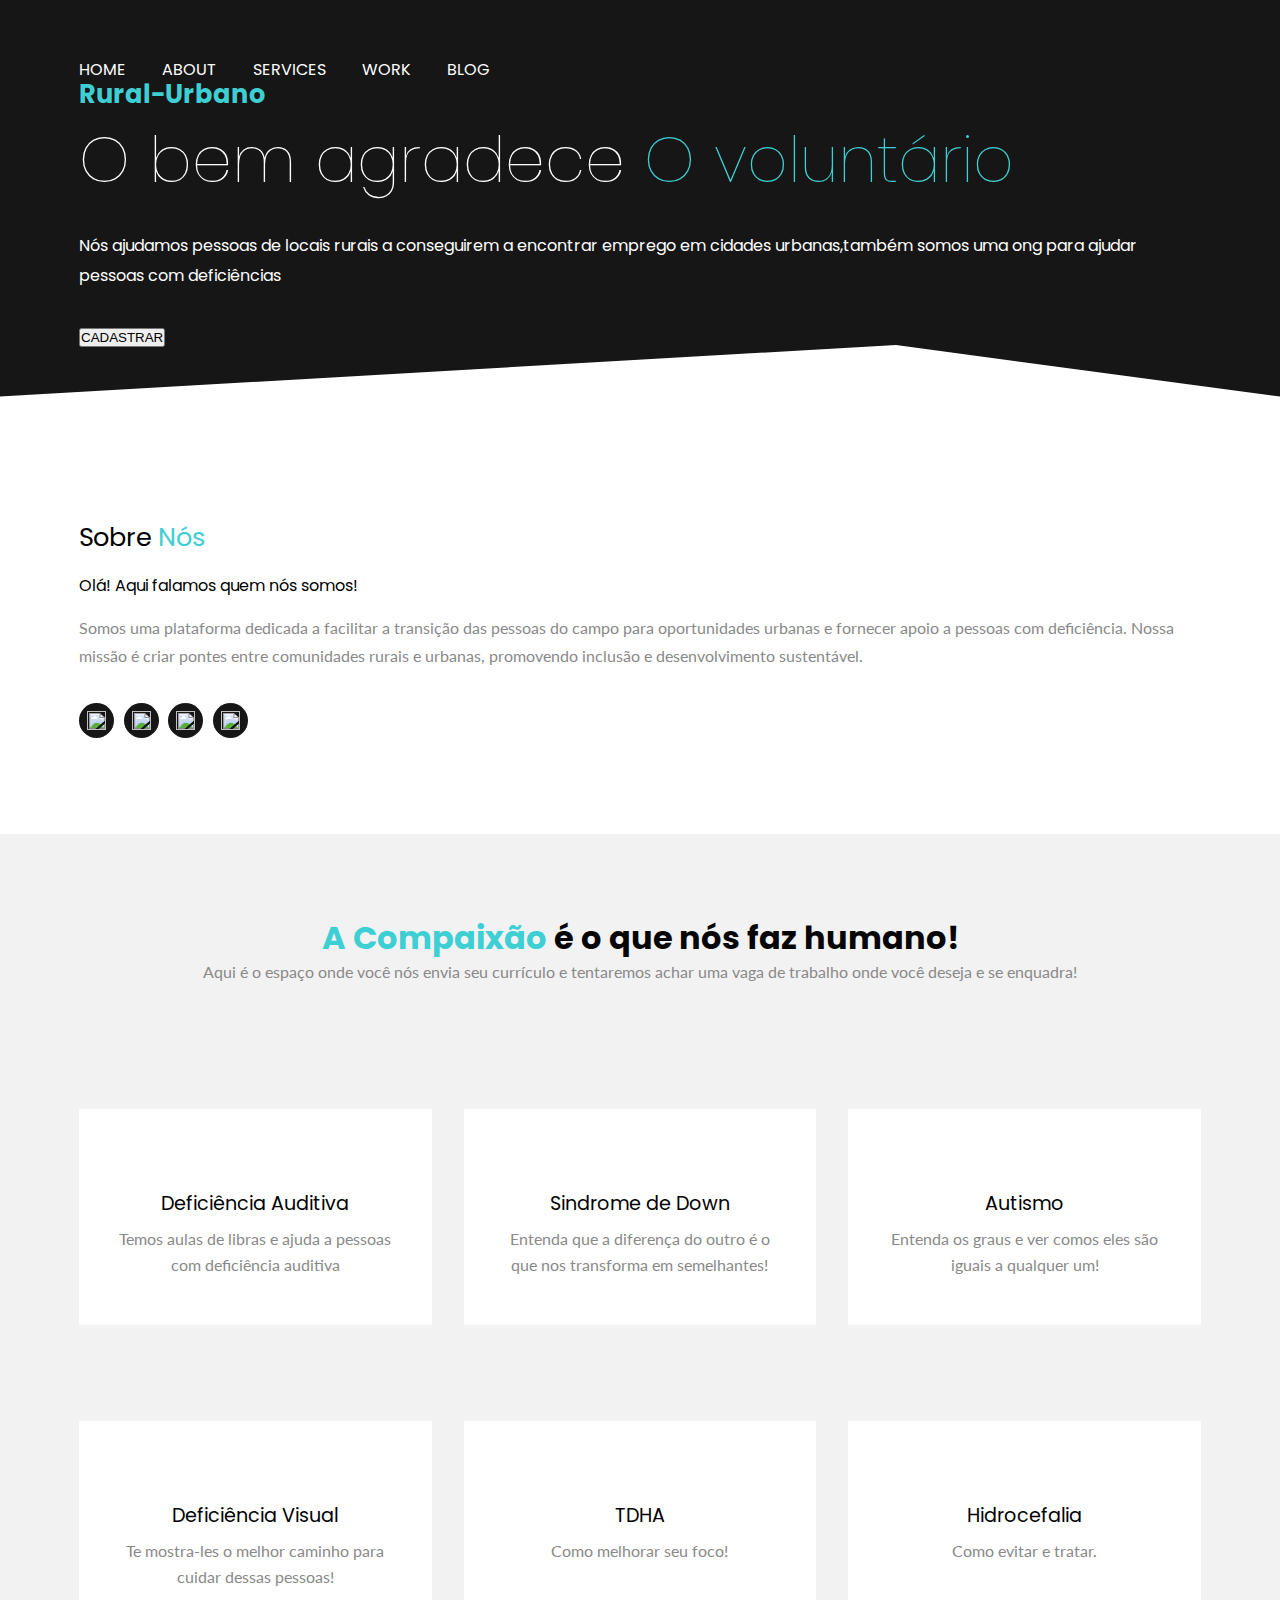
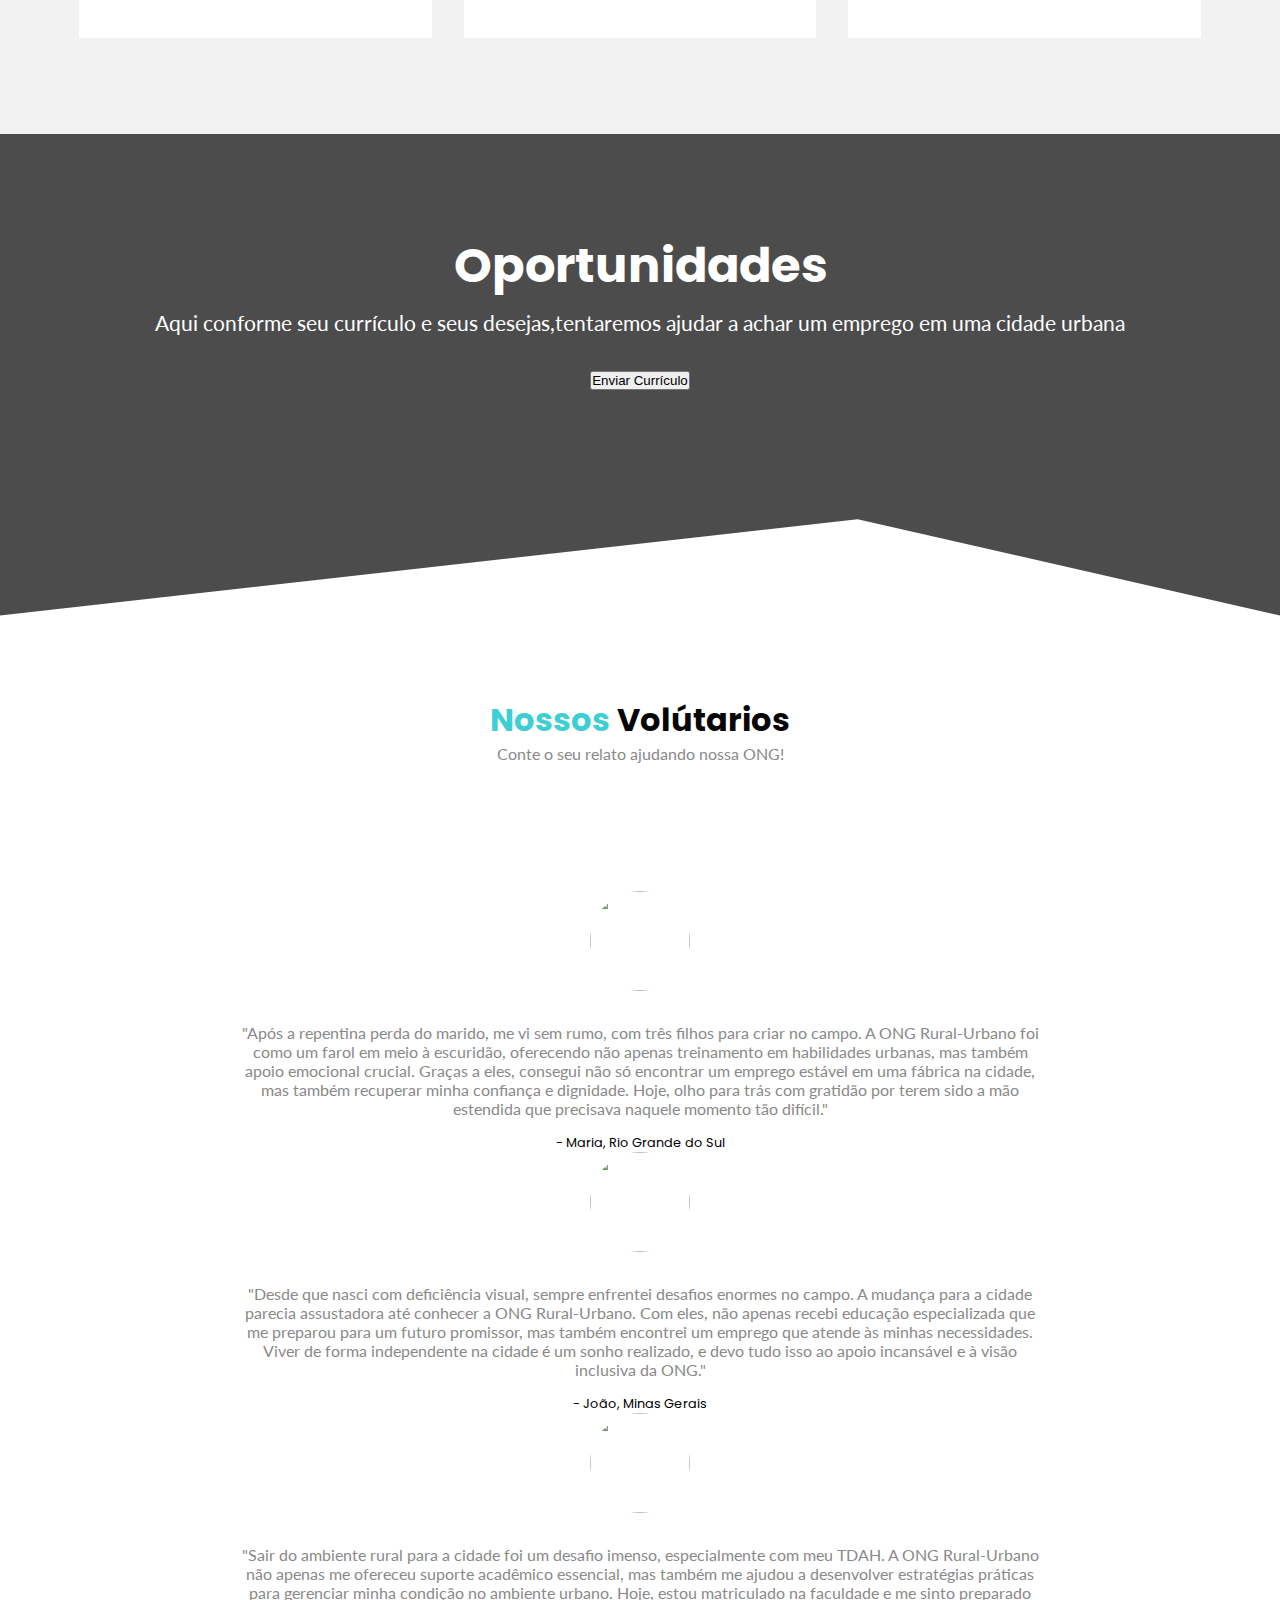
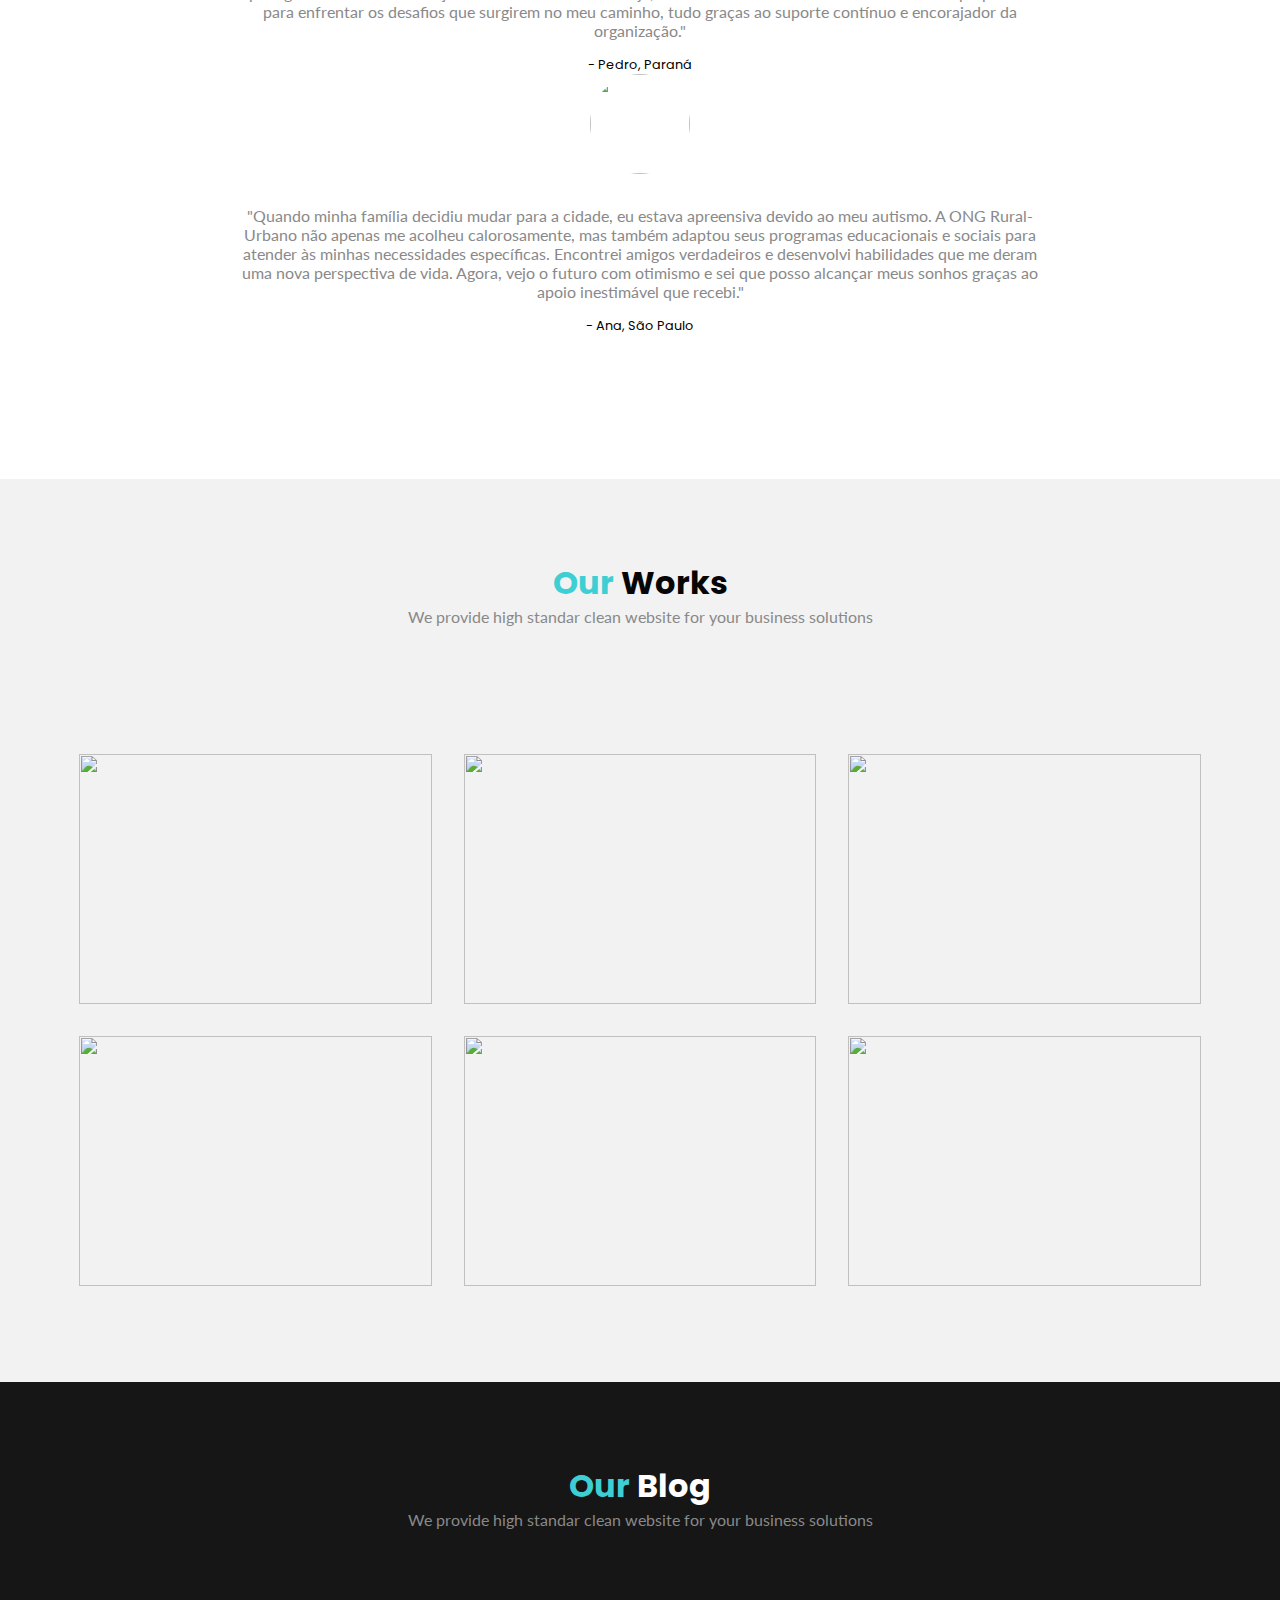
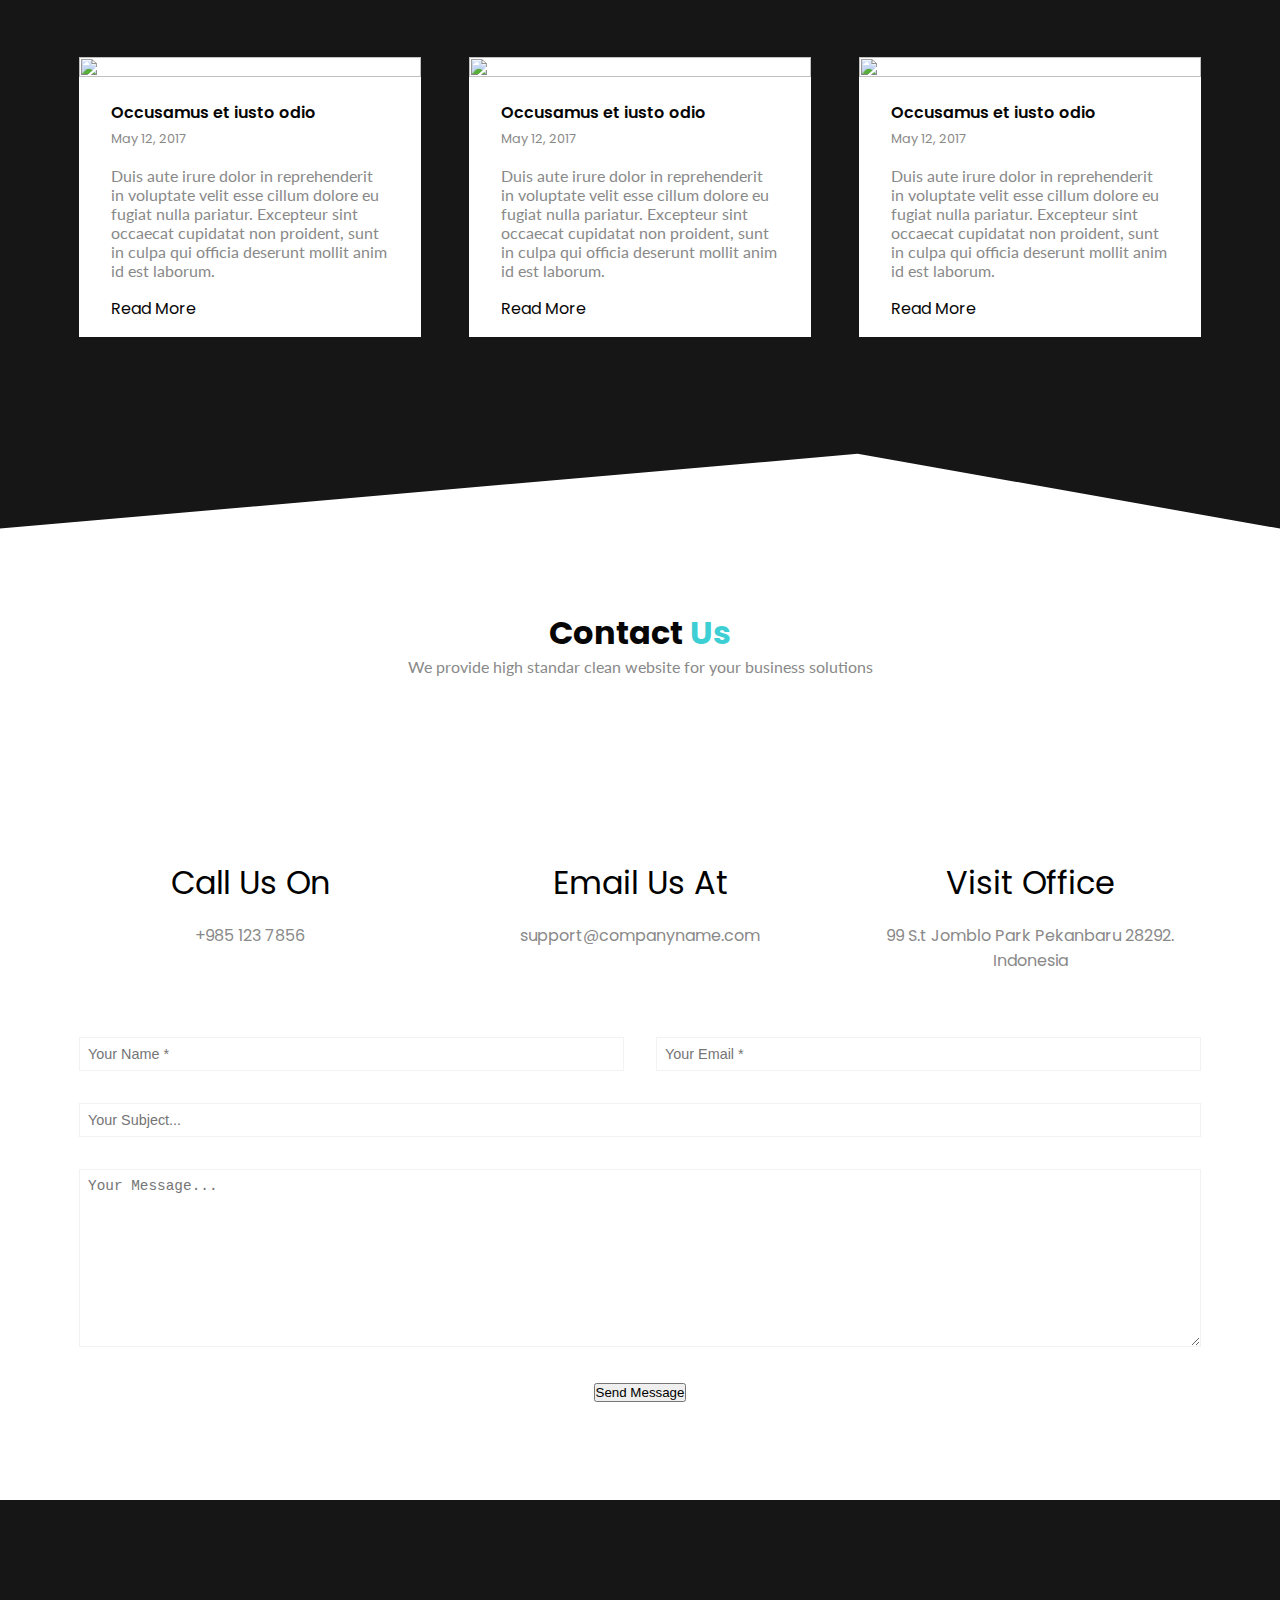
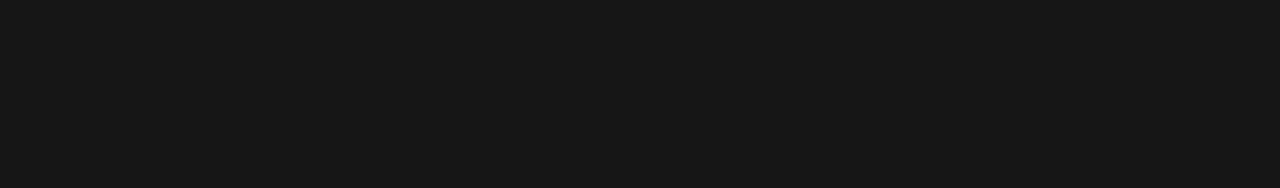
==== index.html @ 75cbe678 "Update index.html" ====
<!DOCTYPE html>
<html lang="pt-br">

<head>
    <meta charset="UTF-8">
    <meta name="viewport" content="width=device-width, initial-scale=1.0">
    <meta http-equiv="X-UA-Compatible" content="ie=edge">
    <title>My awesome portfolio</title>
    <link href="https://fonts.googleapis.com/css?family=Poppins:400,600&display=swap" rel="stylesheet">
    <link href="https://fonts.googleapis.com/css?family=Lato:300,400,700&display=swap" rel="stylesheet">
    <link rel="stylesheet" type="text/css" href="https://cdn.jsdelivr.net/npm/slick-carousel@1.8.1/slick/slick.css" />
    <link rel="stylesheet" href="style.css">
</head>

<body>
    <div class="site-main-wrapper">
        <button class="hamberger">
            <img src="./images/hamberger.svg" alt="">
        </button>

        <div class="mobile-nav">
            <button class="times"><img src="./images/times.svg" alt=""></button>
            <ul>
                <li><a href="#">Home</a></li>
                <li><a href="#">Sobre Nós</a></li>
                <li><a href="#">Serviços</a></li>
                <li><a href="#">Trabalhos Feitos</a></li>
                <li><a href="#">Blog</a></li>
            </ul>
        </div>
        <header>
            <div class="container">
                <nav id="main-nav" class="flex items-center justify-between">
                    <div class="left flex items-center">
                        <div class="branding">
                            <img src="./images/logo.svg" alt="">
                        </div>
                        <div>
                            <a href="#">Home</a>
                            <a href="#about">About</a>
                            <a href="#services">Services</a>
                            <a href="#work">Work</a>
                            <a href="#blog">Blog</a>
                        </div>
                    </div>
                </nav>
                <div class="hero flex items-center justify-between">
                    <div class="left flex-1 flex justify-center">
                        <img src="./images/man.png" alt="">
                    </div>
                    <div class="right flex-1">
                        <h6>Rural-Urbano</h6>
                        <h1>O bem agradece<span> O voluntário</span></h1>
                        <p>Nós ajudamos pessoas de locais rurais a conseguirem a encontrar emprego em cidades urbanas,também somos uma ong para ajudar pessoas com deficiências</p>
                        <div>
                            <button class="btn btn-secondary">CADASTRAR</button>
                        </div>
                    </div>
                </div>
            </div>
        </header>

        <section id="about" class="about">
            <div class="container flex items-center about-inner-wrap">
                <div class="flex-1">
                    <img class="about-me-img" src="./images/man-2.png" alt="">
                </div>
                <div class="flex-1 right">
                    <h1>Sobre <span>Nós</span></h1>
                    <h3>Olá! Aqui falamos quem nós somos!</h3>
                    <p>Somos uma plataforma dedicada a facilitar a transição das pessoas do campo para oportunidades urbanas e fornecer apoio a pessoas com deficiência. Nossa missão é criar pontes entre comunidades rurais e urbanas, promovendo inclusão e desenvolvimento sustentável.</p>
                    <div class="social">
                        <a href="#"><img src="./images/website.svg" alt=""></a>
                        <a href="https://www.facebook.com/codersgyan"><img src="./images/facebook.svg" alt=""></a>
                        <a href="https://twitter.com/CoderGyan"> <img src="./images/twitter.svg" alt=""></a>
                        <a href="#"> <img src="./images/pintrest.svg" alt=""></a>
                    </div>
                </div>
            </div>
        </section>
        <section id="services" class="services">
            <div class="container">
                <h1 class="section-heading"><span>A Compaixão</span> é o que nós faz humano!</h1>
                <p>Aqui é o espaço onde você nós envia seu currículo e tentaremos achar uma vaga de trabalho onde você deseja e se enquadra!</p>
                <div class="card-wrapper">
                    <div class="card">
                        <img src="./images/brush.svg" alt="">
                        <h2>Deficiência Auditiva</h2>
                        <p>Temos aulas de libras e ajuda a pessoas com deficiência auditiva
                        </p>
                    </div>
                    <div class="card">
                        <img src="./images/code.svg" alt="">
                        <h2>Sindrome de Down</h2>
                        <p>Entenda que a diferença do outro é o que nos transforma em semelhantes!
                        </p>
                    </div>
                    <div class="card">
                        <img src="./images/bag.svg" alt="">
                        <h2>Autismo</h2>
                        <p>Entenda os graus e ver comos eles são iguais a qualquer um!
                        </p>
                    </div>
                    <div class="card">
                        <img src="./images/desktop.svg" alt="">
                        <h2>Deficiência Visual</h2>
                        <p>Te mostra-les o melhor caminho para cuidar dessas pessoas!
                        </p>
                    </div>
                    <div class="card">
                        <img src="./images/media.svg" alt="">
                        <h2>TDHA</h2>
                        <p>Como melhorar seu foco!
                        </p>
                    </div>
                    <div class="card">
                        <img src="./images/phone.svg" alt="">
                        <h2>Hidrocefalia</h2>
                        <p>Como evitar e tratar.
                        </p>
                    </div>
                </div>
            </div>
        </section>
        <section class="freelancer">
            <h1>Oportunidades</h1>
            <p>Aqui conforme seu currículo e seus desejas,tentaremos ajudar a achar um emprego em uma cidade urbana</p>
            <button class="btn btn-primary">Enviar Currículo</button>
        </section>
        <section class="reviews">
            <div class="container">
                <h1 class="section-heading"><span>Nossos</span> Volútarios</h1>
                <p>Conte o seu relato ajudando nossa ONG!</p>
                <div class="slider">
                    <div class="slide">
                        <img src="./images/lady.png" alt="">
                        <p>"Após a repentina perda do marido, me vi sem rumo, com três filhos para criar no campo. A ONG Rural-Urbano foi como um farol em meio à escuridão, 
                            oferecendo não apenas treinamento em habilidades urbanas, mas também apoio emocional crucial. 
                            Graças a eles, consegui não só encontrar um emprego estável em uma fábrica na cidade, mas também recuperar minha confiança e dignidade. 
                            Hoje, olho para trás com gratidão por terem sido a mão estendida que precisava naquele momento tão difícil."</p>
                        <span>- Maria, Rio Grande do Sul</span>
                    </div>
                    <div class="slide">
                        <img src="./images/lady.png" alt="">
                        <p>"Desde que nasci com deficiência visual, sempre enfrentei desafios enormes no campo. 
                            A mudança para a cidade parecia assustadora até conhecer a ONG Rural-Urbano. Com eles, não apenas recebi educação especializada que me preparou para um futuro promissor, 
                            mas também encontrei um emprego que atende às minhas necessidades.
                            Viver de forma independente na cidade é um sonho realizado, e devo tudo isso ao apoio incansável e à visão inclusiva da ONG."</p>
                        <span>- João, Minas Gerais</span>
                    </div>
                    <div class="slide">
                        <img src="./images/lady.png" alt="">
                        <p>"Sair do ambiente rural para a cidade foi um desafio imenso, especialmente com meu TDAH. 
                            A ONG Rural-Urbano não apenas me ofereceu suporte acadêmico essencial, mas também me ajudou a desenvolver estratégias práticas para gerenciar minha condição no ambiente urbano. 
                            Hoje, estou matriculado na faculdade e me sinto preparado para enfrentar os desafios que surgirem no meu caminho, tudo graças ao suporte contínuo e encorajador da organização."</p>
                        <span>- Pedro, Paraná</span>
                    </div>
                    <div class="slide">
                        <img src="./images/lady.png" alt="">
                        <p>"Quando minha família decidiu mudar para a cidade, eu estava apreensiva devido ao meu autismo. 
                            A ONG Rural-Urbano não apenas me acolheu calorosamente, mas também adaptou seus programas educacionais e sociais para atender às minhas necessidades específicas. 
                            Encontrei amigos verdadeiros e desenvolvi habilidades que me deram uma nova perspectiva de vida. 
                            Agora, vejo o futuro com otimismo e sei que posso alcançar meus sonhos graças ao apoio inestimável que recebi."</p>
                        <span>- Ana, São Paulo</span>
                    </div>
                </div>
                <div class="slider-dots"></div>
            </div>
        </section>

        <section id="work" class="work">
            <div class="container">
                <h1 class="section-heading"><span>Our</span> Works</h1>
                <p>We provide high standar clean website for your business solutions</p>

                <div class="card-wrapper">
                    <div class="card">
                        <div class="overlay">
                            <span>Category</span>
                            <a href="#">Web development</a>
                        </div>
                        <img src="./images/ph-1.png" alt="">
                    </div>
                    <div class="card">
                        <div class="overlay">
                            <span>Category</span>
                            <a href="#">Web development</a>
                        </div>
                        <img src="./images/ph-1.png" alt="">
                    </div>
                    <div class="card">
                        <div class="overlay">
                            <span>Category</span>
                            <a href="#">Web development</a>
                        </div>
                        <img src="./images/ph-1.png" alt="">
                    </div>
                    <div class="card">
                        <div class="overlay">
                            <span>Category</span>
                            <a href="#">Web development</a>
                        </div>
                        <img src="./images/ph-1.png" alt="">
                    </div>
                    <div class="card">
                        <div class="overlay">
                            <span>Category</span>
                            <a href="#">Web development</a>
                        </div>
                        <img src="./images/ph-1.png" alt="">
                    </div>
                    <div class="card">
                        <div class="overlay">
                            <span>Category</span>
                            <a href="#">Web development</a>
                        </div>
                        <img src="./images/ph-1.png" alt="">
                    </div>
                </div>
            </div>
        </section>
        <section id="blog" class="blog">
            <div class="container">
                <h1 class="section-heading"><span>Our</span> Blog</h1>
                <p>We provide high standar clean website for your business solutions</p>

                <div class="card-wrapper">
                    <div class="card">
                        <div class="img-wrapper">
                            <img src="./images/article-ph-1.png" alt="">
                        </div>
                        <div class="card-content">
                            <a href="#">
                                <h1>Occusamus et iusto odio</h1>
                            </a>
                            <span>May 12, 2017</span>
                            <p>Duis aute irure dolor in reprehenderit in voluptate velit esse cillum dolore eu fugiat
                                nulla
                                pariatur. Excepteur sint occaecat cupidatat non proident, sunt in culpa qui officia
                                deserunt
                                mollit anim id est laborum.</p>
                            <a href="#">Read More</a>
                        </div>
                    </div>
                    <div class="card">
                        <div class="img-wrapper">
                            <img src="./images/article-ph-1.png" alt="">
                        </div>
                        <div class="card-content">
                            <a href="#">
                                <h1>Occusamus et iusto odio</h1>
                            </a>
                            <span>May 12, 2017</span>
                            <p>Duis aute irure dolor in reprehenderit in voluptate velit esse cillum dolore eu fugiat
                                nulla
                                pariatur. Excepteur sint occaecat cupidatat non proident, sunt in culpa qui officia
                                deserunt
                                mollit anim id est laborum.</p>
                            <a href="#">Read More</a>
                        </div>
                    </div>
                    <div class="card">
                        <div class="img-wrapper">
                            <img src="./images/article-ph-1.png" alt="">
                        </div>
                        <div class="card-content">
                            <a href="#">
                                <h1>Occusamus et iusto odio</h1>
                            </a>
                            <span>May 12, 2017</span>
                            <p>Duis aute irure dolor in reprehenderit in voluptate velit esse cillum dolore eu fugiat
                                nulla
                                pariatur. Excepteur sint occaecat cupidatat non proident, sunt in culpa qui officia
                                deserunt
                                mollit anim id est laborum.</p>
                            <a href="#">Read More</a>
                        </div>
                    </div>
                </div>
            </div>
        </section>
        <section class="contact">
            <div class="container">
                <h1 class="section-heading">Contact <span>Us</span></h1>
                <p>We provide high standar clean website for your business solutions</p>
                <div class="card-wrapper">
                    <div class="card">
                        <img src="./images/phone-2.svg" alt="">
                        <h1>Call Us On</h1>
                        <h6>+985 123 7856</h6>
                    </div>
                    <div class="card">
                        <img src="./images/msg.svg" alt="">
                        <h1>Email Us At</h1>
                        <h6>support@companyname.com</h6>
                    </div>
                    <div class="card">
                        <img src="./images/map.svg" alt="">
                        <h1>Visit Office</h1>
                        <h6>99 S.t Jomblo Park Pekanbaru 28292. Indonesia</h6>
                    </div>

                </div>

                <form action="">
                    <div class="input-wrap">
                        <input type="text" placeholder="Your Name *">
                        <input type="email" placeholder="Your Email *">
                    </div>
                    <div class="input-wrap-2">
                        <input type="text" placeholder="Your Subject...">
                        <textarea name="" id="" cols="30" rows="10" placeholder="Your Message..."></textarea>
                    </div>
                    <div class="btn-wrapper">
                        <button class="btn btn-primary">Send Message</button>
                    </div>
                </form>
            </div>
        </section>
        <footer>
            <img class="footer-logo" src="./images/logo-2.svg" alt="">
            <div class="footer-socials">
                <a href="#"><img src="./images/website.svg" alt=""></a>
                <a href="https://www.facebook.com/codersgyan"><img src="./images/facebook.svg" alt=""></a>
                <a href="https://twitter.com/CoderGyan"> <img src="./images/twitter.svg" alt=""></a>
                <a href="#"> <img src="./images/pintrest.svg" alt=""></a>
                <a href="https://www.instagram.com/codersgyan/"> <img src="./images/instagram.svg" alt=""></a>
            </div>
        </footer>
    </div>

    <script type="text/javascript" src="https://code.jquery.com/jquery-1.11.0.min.js"></script>
    <script type="text/javascript" src="https://code.jquery.com/jquery-migrate-1.2.1.min.js"></script>
    <script type="text/javascript" src="https://cdn.jsdelivr.net/npm/slick-carousel@1.8.1/slick/slick.min.js"></script>
    <script src="app.js"></script>
</body>

</html>
---- style.css ----
@import 'utilities.css';
:root{
    --primary:#3DCFD3;
    --dark:#161616;
    --pure:#FFFFFF;
    --ternary:#898989;
    --light:#F2F2F2;
    --secondary:#070606;
}

body{
    font-family:'Poppins',sans-serif;
}

html{
    scroll-behavior: smooth;
}
*{
    padding: 0;
    margin:0;
    box-sizing: border-box;
    -webkit-font-smoothing:antialiased;
}
header{
    background: var(--dark);
    clip-path:polygon(0 0, 100% 0, 100% 100%, 70% 87%, 0 100%);
}
.container{
    max-width:1152px;
    padding:0 15px;
    margin:0 auto;
}

@media (min-width: 576px) {
    .container {
      max-width: 540px;
    }
  }
  
  @media (min-width: 768px) {
    .container {
      max-width: 720px;
    }
  }
  
  @media (min-width: 992px) {
    .container {
      max-width: 960px;
    }
  }
  
  @media (min-width: 1200px) {
    .container {
      max-width: 1152px;
    }
  }

header nav .left a{
    color:var(--pure);
    text-decoration: none;
    margin-right:2rem;
    text-transform:uppercase;
    transition:all .3s ease;
    -webkit-transition:all .3s ease;
    -moz-transition:all .3s ease;
    -ms-transition:all .3s ease;
    -o-transition:all .3s ease;
}
header nav .left a:hover{
    color:var(--primary);
}
header nav {
    padding:2rem 0;
}
header nav .branding{
    margin-right:3rem;
}
.hero{
    padding:3rem 0;
}
.hero .left img{
    width:400px;
}
.hero .right{
    color:var(--pure);
}
.hero .right h6{
    font-size:1.6rem;
    color:var(--primary);
    margin-bottom:0.5rem;
}
.hero .right h1{
    font-size:4rem;
    font-weight:100;
    line-height:1.2;
    margin-bottom:2rem;
}
.hero .right h1 span{
    color:var(--primary);
}
.hero .right p{
    line-height:1.9;
    margin-bottom:2rem;
}
.hero .right {
    margin-top:-7rem;
}

section{
    padding:6rem 0;
}
section.about .about-me-img{
    height:450px;
}
section.about h1{
    margin-bottom: 1rem;
    font-size:1.6rem;
    font-weight:400;
}
section.about h1 span{
    color:var(--primary);
}
section.about h3{
    font-size: 1rem;
    margin-bottom:1rem;
    font-weight: 400;
}

section.about p{
    font-family:'Lato', sans-serif;
    color:var(--ternary);
    line-height: 1.8;
    margin-bottom:2rem;
}
section.about .social{
    display:flex;
}
section.about .social a{
    background:var(--dark);
    display:flex;
    align-items:center;
    justify-content:center;
    width:35px;
    height:35px;
    border-radius: 50%;
    -webkit-border-radius: 50%;
    -moz-border-radius: 50%;
    -ms-border-radius: 50%;
    -o-border-radius: 50%;
    margin-right:0.6rem;
    transition: all .3s ease;
    -webkit-transition: all .3s ease;
    -moz-transition: all .3s ease;
    -ms-transition: all .3s ease;
    -o-transition: all .3s ease;
}
section.about .social a:hover{
    background:var(--primary);
}
section.about .social a img{
    width:100%;
    height:100%;
    padding:0.5rem;
}

.section-heading{
   color:var(--secondary); 
   text-align: center;
   margin-bottom:1rem;
   line-height: 0.5;
}
.section-heading span{
    color:var(--primary);
}
.section-heading + p{
   color:var(--ternary);
   font-family:'Lato', sans-serif;
   margin-bottom:8rem;
    text-align: center;
}
section.services{
    background:var(--light);
}
section.services .card-wrapper{
    display:grid;
    grid-template-columns: repeat(3, 1fr);
    grid-column-gap:2rem;
    grid-row-gap:6rem;
}
section.services .card-wrapper .card{
    background:var(--pure);
    padding: 3rem 2rem;
    position:relative;
    padding-top:5rem;
    text-align: center;
    transition: all .3s ease;
    -webkit-transition: all .3s ease;
    -moz-transition: all .3s ease;
    -ms-transition: all .3s ease;
    -o-transition: all .3s ease;
}
section.services .card-wrapper .card img{
    position: absolute;
    top:-3.5rem;
    left:50%;
    transform: translateX(-50%);
    -webkit-transform: translateX(-50%);
    -moz-transform: translateX(-50%);
    -ms-transform: translateX(-50%);
    -o-transform: translateX(-50%);
}
section.services .card-wrapper .card h2{
    font-weight: 400;
    font-size: 1.2rem;
    margin-bottom:0.5rem;
}
section.services .card-wrapper .card p{
    font-family: 'Lato', sans-serif;
    color:var(--ternary);
    line-height:1.6;
}

section.services .card-wrapper .card:hover{
    background: var(--dark);  
}
section.services .card-wrapper .card:hover h2, section.services .card-wrapper .card:hover p{
    color:var(--pure);
}

section.freelancer{
    text-align: center;
    background:linear-gradient(rgba(0,0,0,0.7),rgba(0,0,0,0.7)),url(../images/camera.png);
    color:var(--pure);
    clip-path:polygon(0 0, 100% 0, 100% 100%, 67% 80%, 0 100%);
    padding-bottom:14rem;
}
section.freelancer h1{
    font-size:3rem;
    margin-bottom:0.5rem;
}
section.freelancer p{
    font-size:1.3rem;
    margin-bottom: 2rem;
    font-family:'Lato', sans-serif;
}

section.reviews .slider .slide img{
    width:100px;
    height:100px;
    border-radius: 50%;
    -webkit-border-radius: 50%;
    -moz-border-radius: 50%;
    -ms-border-radius: 50%;
    -o-border-radius: 50%;
    object-fit:cover;
    margin-bottom:2rem;
}
section.reviews .slider .slide{
    text-align: center;
    display: flex;
    align-items: center;
    flex-direction: column;
    padding:0 10rem;

}
section.reviews .slider .slide p{
    font-family: 'Lato', sans-serif;
    color:var(--ternary);
    margin-bottom: 1rem;
}
section.reviews .slider .slide span{
    font-size: 0.8rem;
}
section.reviews .slider-dots .dots{
    list-style-type:none;
    display:flex!important;
    justify-content: center;
}
section.reviews .slider-dots{
    margin-top:3rem;
}

section.reviews .slider-dots button{
    font-size:0;
    width:8px;
    height:5px;
    margin-right:0.3rem;
    border: none;
    outline:none;
    background:var(--ternary);
    border-radius: 50px;
    -webkit-border-radius: 50px;
    -moz-border-radius: 50px;
    -ms-border-radius: 50px;
    -o-border-radius: 50px;
    cursor: pointer;
}
section.reviews .dots li.slick-active button{
    background:var(--primary);
    width:20px;
}

section.work{
    background:var(--light);
}
section.work .card-wrapper{
    display:grid;
    grid-template-columns:repeat(3,1fr);
    grid-gap:2rem;
}
section.work .card-wrapper .card{
    position:relative;
    height:250px;

}
section.work .card-wrapper .card .overlay{
    position:absolute;
    top:0;
    left:0;
    width:100%;
    height:100%;
    background:rgba(61, 207, 211,0.9);
    display:flex;
    justify-content: center;
    align-items: center;
    flex-direction:column;
    color:var(--light);
    opacity:0;
    transition:all .3s ease;
    -webkit-transition:all .3s ease;
    -moz-transition:all .3s ease;
    -ms-transition:all .3s ease;
    -o-transition:all .3s ease;
}
section.work .card-wrapper .card:hover .overlay{
    opacity:1;
}

section.work .card-wrapper .card .overlay a{
    color:var(--secondary);
    text-decoration: none;
}
section.work .card-wrapper .card img{
    height:100%;
    width:100%;
}

section.blog{
    background:var(--dark);
    clip-path:polygon(0 0, 100% 0, 100% 100%, 67% 90%, 0 100%);
    padding-bottom:12rem;
}
section.blog .section-heading{
    color:var(--pure);
}
section.blog .card-wrapper{
    display:grid;
    grid-template-columns: repeat(3, 1fr);
    grid-gap:3rem;
}
section.blog .card-wrapper .card{
    background:var(--pure);
}
section.blog .card-wrapper .card .img-wrapper img{
    width:100%;
    height:100%;
    object-fit: cover;
}
section.blog .card-wrapper .card .card-content{
    padding:1rem;
    padding-left:2rem;
    padding-right:2rem;
}
section.blog .card-wrapper .card .card-content h1{
    font-size:1rem;
    font-weight:600;
}
section.blog .card-wrapper .card .card-content a{
    color:var(--secondary);
    text-decoration: none;
}
section.blog .card-wrapper .card .card-content a:hover{
    color:var(--primary);
}
section.blog .card-wrapper .card .card-content span{
   color:var(--ternary);
   font-size:0.8rem; 
}
section.blog .card-wrapper .card .card-content p{
    font-family:'Lato', sans-serif;
    color:var(--ternary);
    margin-top:1rem;
    margin-bottom:1rem;
}
section.blog .card-wrapper .card .card-content a.read-more{
    font-size:0.8rem;
}

section.contact .card-wrapper{
    display:grid;
    grid-template-columns: repeat(3,1fr);
    grid-gap:3rem;
}
section.contact .card-wrapper .card{
    text-align: center;
}
section.contact .card-wrapper .card img{
    margin-bottom: 3rem;
}
section.contact .card-wrapper .card h1{
    font-weight:400;
    margin-bottom:1rem;
}
section.contact .card-wrapper .card h6{
    font-size:1rem;
    color:var(--ternary);
    font-weight:400;
    margin-bottom:4rem;
}

section.contact .input-wrap{
    display:grid;
    grid-template-columns: repeat(2, 1fr);
    grid-gap:2rem;
    margin-bottom:2rem;
}
section.contact .input-wrap-2{
    display: flex;
    flex-direction: column;
}
section.contact .input-wrap-2 input{
    margin-bottom:2rem;
}
section.contact input{
    padding:0.5rem;
    border:1px solid var(--light);
    font-size: 0.9rem;
}
section.contact .input-wrap-2 textarea{
    padding:0.5rem;
    border:1px solid var(--light);
    font-size: 0.9rem;
}
section.contact .input-wrap-2 textarea:focus, section.contact input:focus{
    outline:none;  
}
section.contact .btn-wrapper{
    text-align: center;
    margin-top:2rem;
}

footer{
    background:var(--dark);
    text-align: center;
    padding:5rem 0;
}
footer .footer-logo{
    margin-bottom:3rem;
    width:150px;
}
footer .footer-socials a{
    margin-right:1rem;
}
footer .footer-socials{
    margin-bottom:3rem;
    margin-right:-1rem;
}
footer .copyright{
    color:var(--ternary);
}


.site-main-wrapper{
    position:relative;
}
.hamberger{
    position:absolute;
    top:40px;
    right:40px;
    z-index:11;
    background:none;
    border:none;
    outline: none;
    cursor: pointer;
    display:none;
}
.hamberger img{
    width:30px;
}

.mobile-nav{
   position: fixed;
   top:0;
   left:0;
   z-index:1001;
   background:var(--light);
   width:100%;
   height:100%;
   padding:2rem;
   padding-top:5rem;
   transform: translateX(-100%);
   -webkit-transform: translateX(-100%);
   -moz-transform: translateX(-100%);
   -ms-transform: translateX(-100%);
   -o-transform: translateX(-100%);
   transition:all .5s ease-in-out;
   -webkit-transition:all .5s ease-in-out;
   -moz-transition:all .5s ease-in-out;
   -ms-transition:all .5s ease-in-out;
   -o-transition:all .5s ease-in-out;
}
.open{
    transform:translateX(0);
    -webkit-transform:translateX(0);
    -moz-transform:translateX(0);
    -ms-transform:translateX(0);
    -o-transform:translateX(0);
}
.times{
   position:fixed;
   top:30px;
   right:30px;
   border: none;
   background:none;
   outline:none;
   cursor: pointer; 
}
.times img{
    width:30px;
}

.mobile-nav ul{
    list-style-type: none;
}
.mobile-nav ul li a{
    color:var(--secondary);
    text-decoration:none;
    font-size: 2rem;
}

@media (max-width:1024px){
    header #main-nav{
        display:none;
    }
    .hamberger{
        display: block;
    }
    .hero .left img{
        width:260px;
    }
    .hero .right h1{
        font-size: 3rem;
    }
    .hero{
        padding-top:10rem;
    }
    header{
        clip-path: polygon(0 0, 100% 0, 100% 100%, 27% 89%, 0 100%);
    }
    section.about .about-me-img{
        height: 360px;
    }
    section.services .card-wrapper{
        grid-template-columns: repeat(2, 1fr);
    }
    section.work .card-wrapper{
        grid-template-columns: repeat(2,1fr);
    }
    section.blog .card-wrapper{
        grid-template-columns: repeat(1, 1fr);
    }
    section.blog{
        clip-path: polygon(0 0, 100% 0, 100% 100%, 67% 97%, 0 100%);
    }
}

@media (max-width:576px){
    .hero{
        flex-direction: column;
    }
    header{
        clip-path: polygon(0 0, 100% 0, 100% 100%, 69% 95%, 0 100%);
    }
    .hero .right{
        position: absolute;
        top:260px;
        padding:0 1rem;
        background:linear-gradient(rgba(0,0,0,0), rgba(0,0,0,0.9));
    }
    .hero .left{
        margin-top:-5rem;
        margin-right: -9rem;
        padding-bottom:4rem;
    }
    .about-inner-wrap{
        flex-direction: column;
    }
    .about .right{
        text-align: center;
        margin-top:2rem;
    }
    .about .right .social{
        justify-content: center;
    }
    section{
        padding: 4rem 0;
    }
    section.services .card-wrapper{
        grid-template-columns: repeat(1, 1fr);
        margin-top:6rem;
    }
    section.freelancer h1{
        line-height:1.2;
    }
    section.freelancer{
        clip-path: polygon(0 0, 100% 0, 100% 100%, 67% 90%, 0 100%);
        padding-bottom: 8rem;
    }
    section.reviews .slider .slide{
        padding:0;
    }
    .section-heading + p{
        margin-bottom: 3rem;
    }
    section.work .card-wrapper{
        grid-template-columns: repeat(1,1fr);
    }
    section.contact .card-wrapper{
        grid-template-columns: repeat(1,1fr);
    }
    section.contact .input-wrap{
        grid-template-columns: repeat(1, 1fr);
    }
}
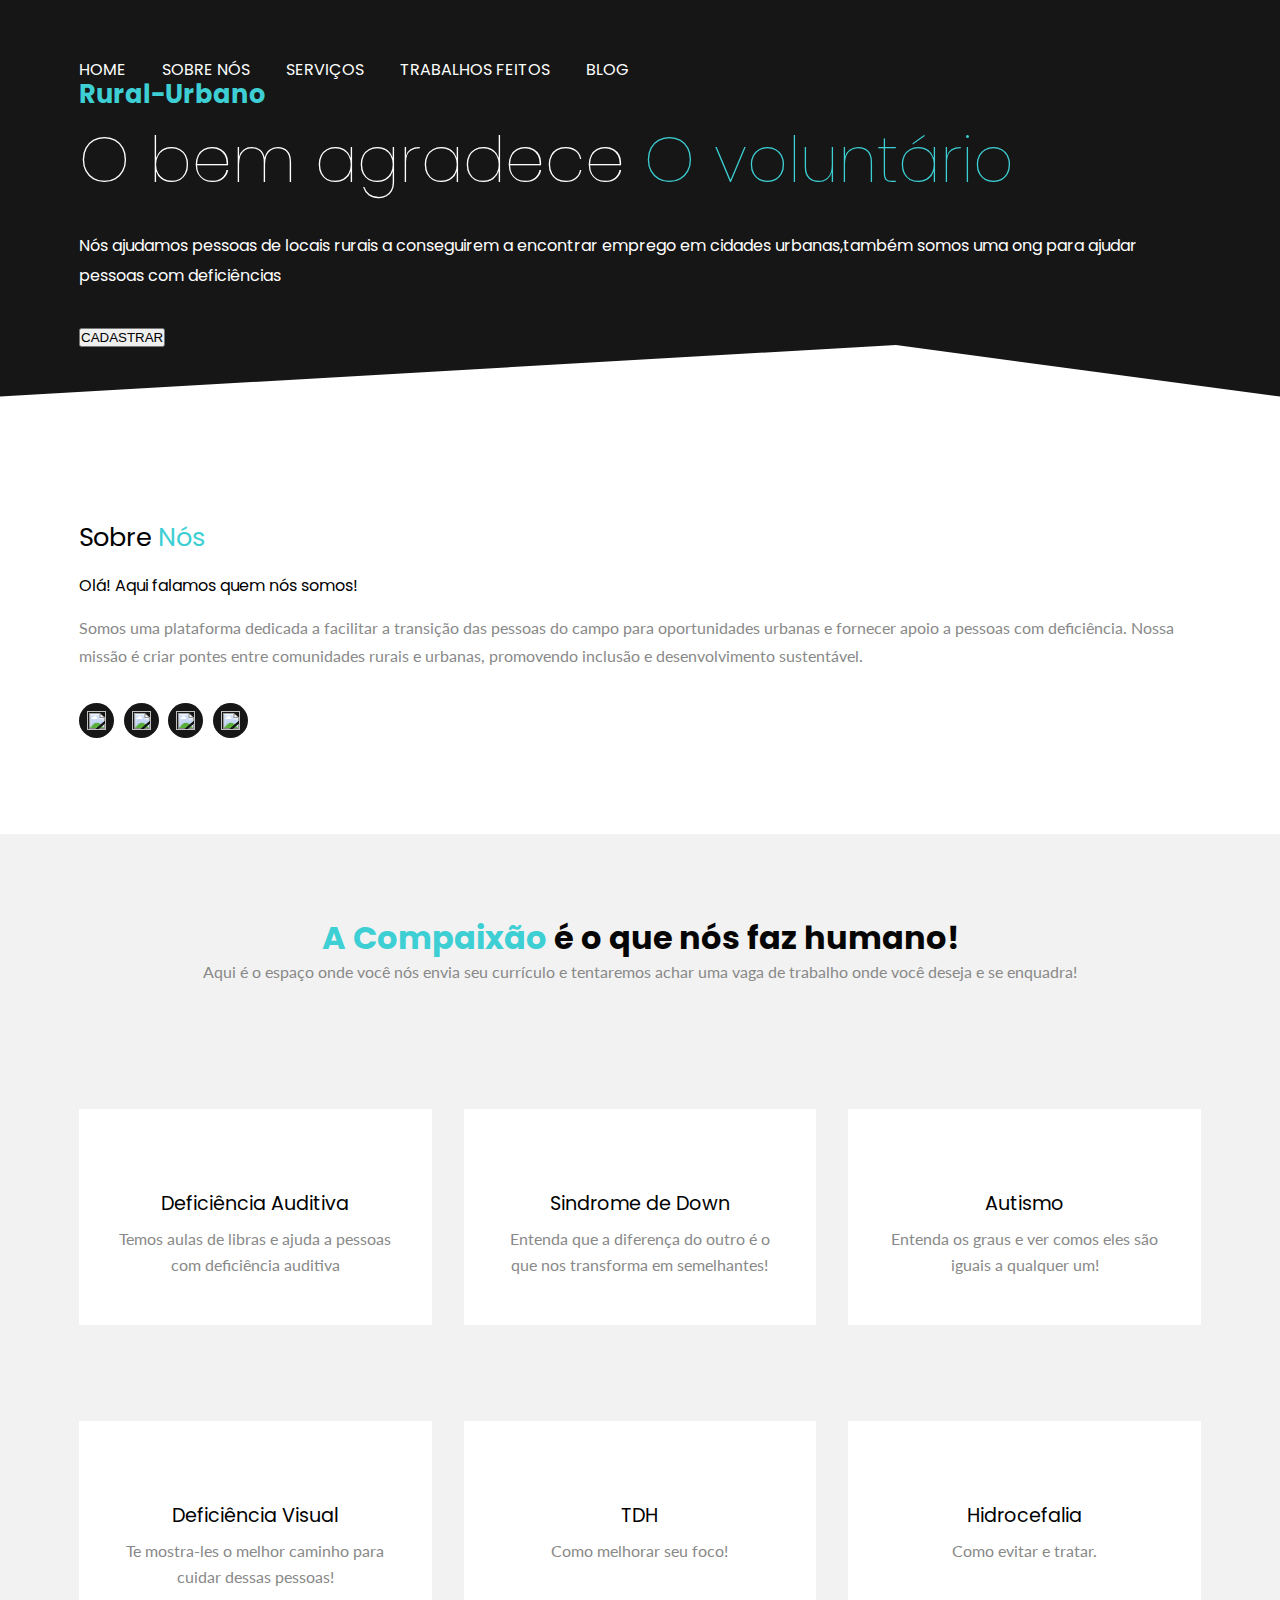
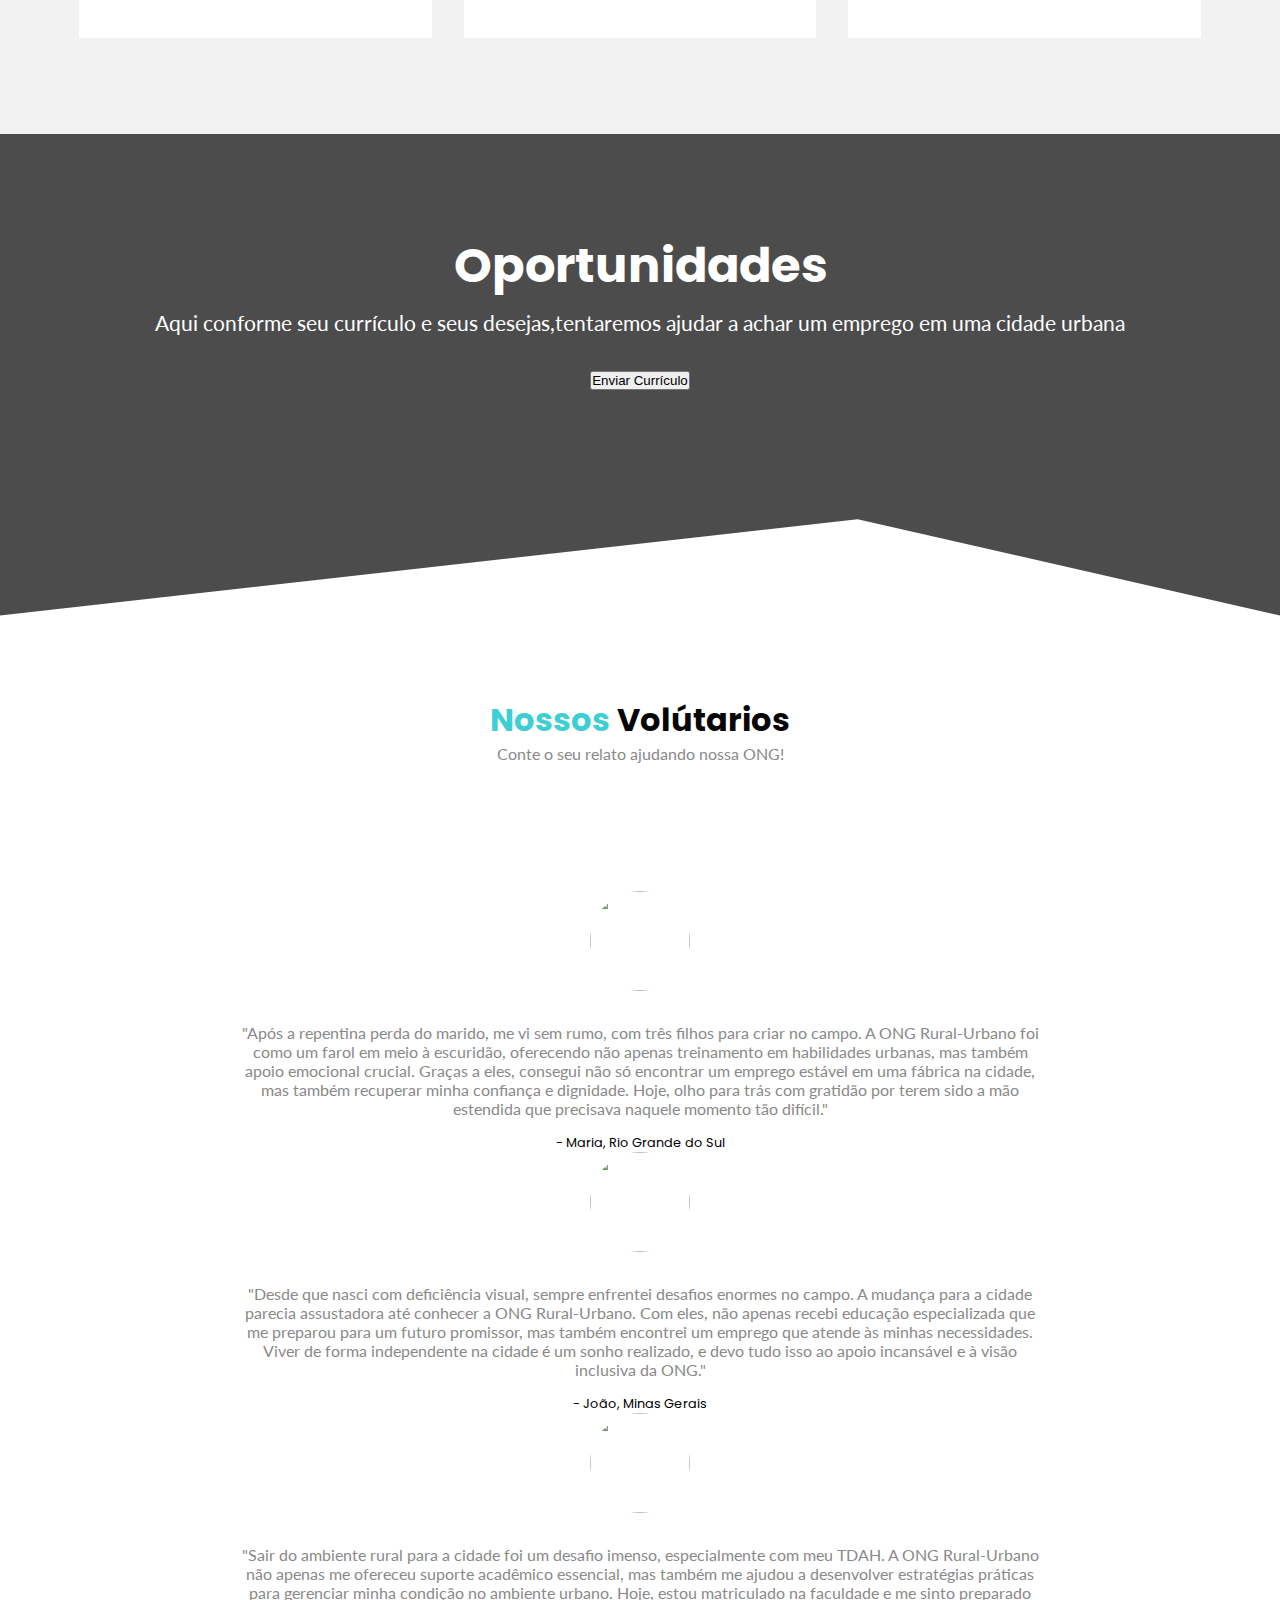
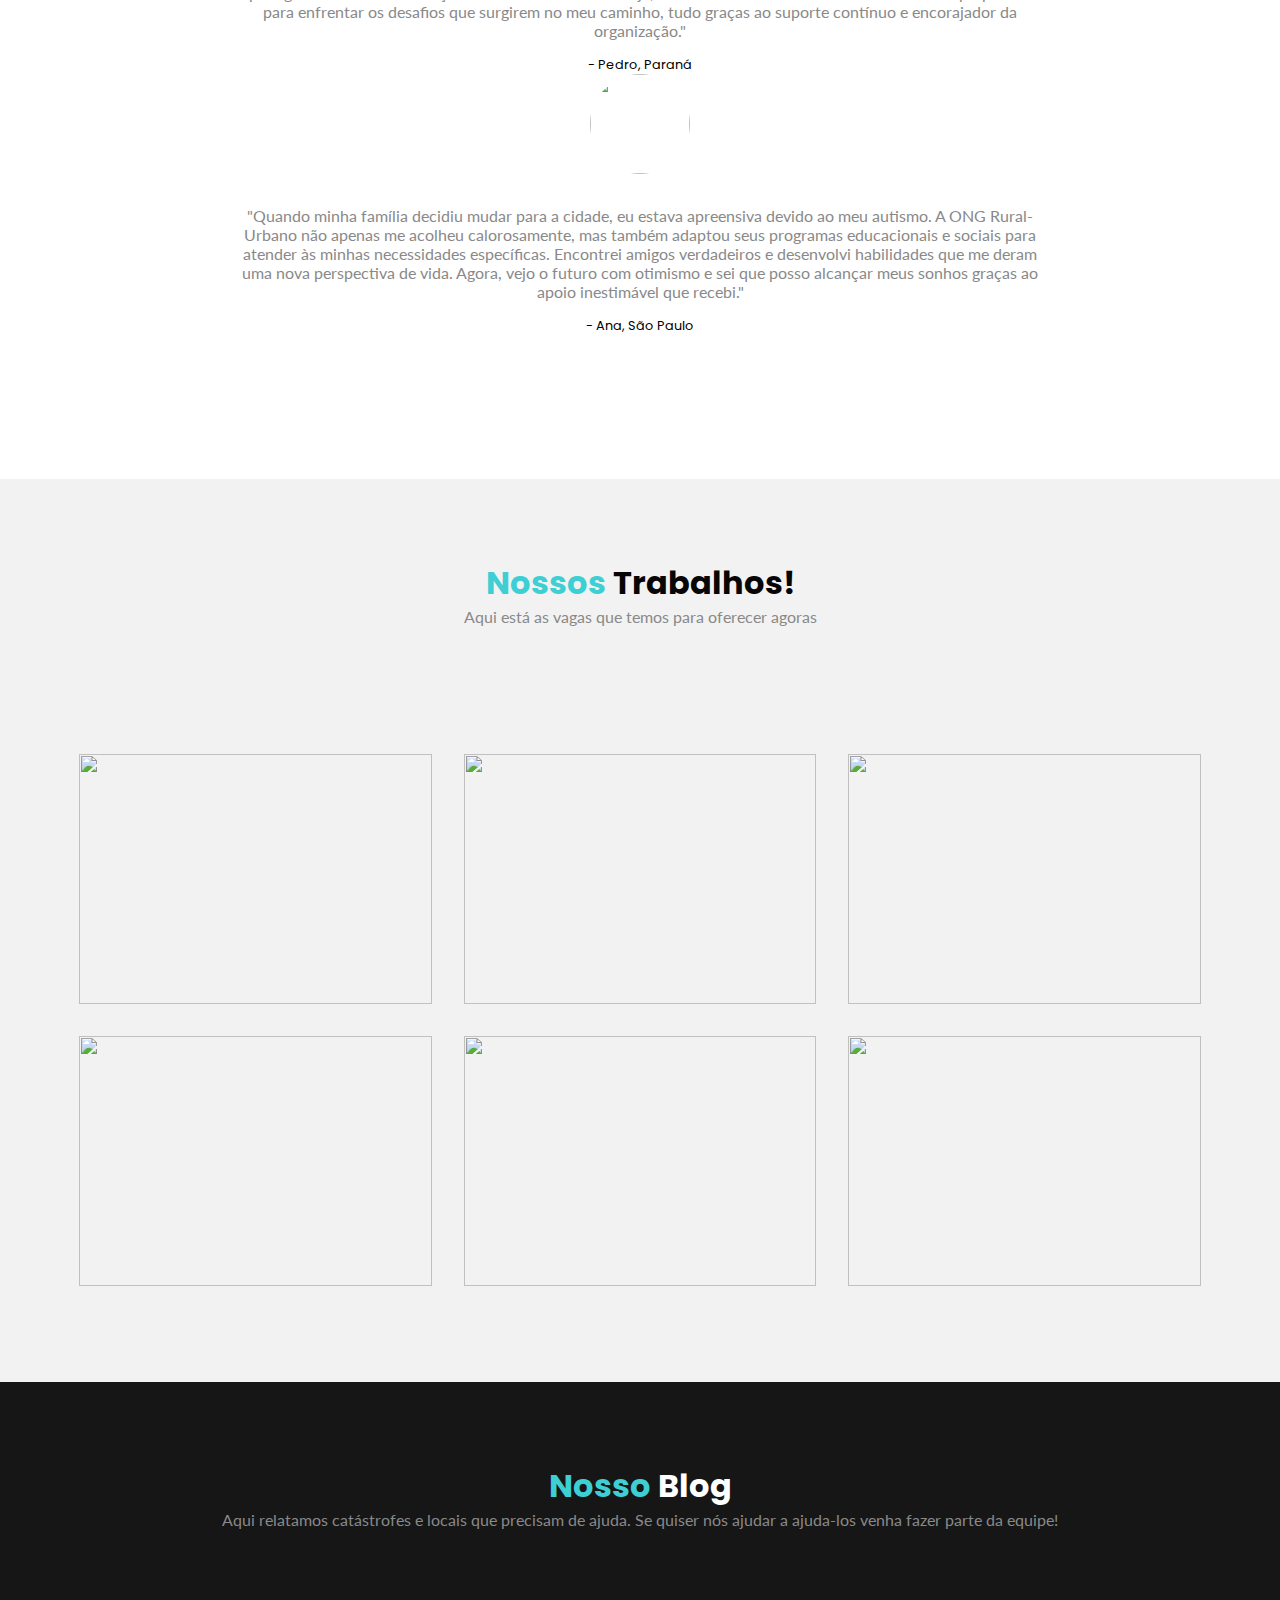
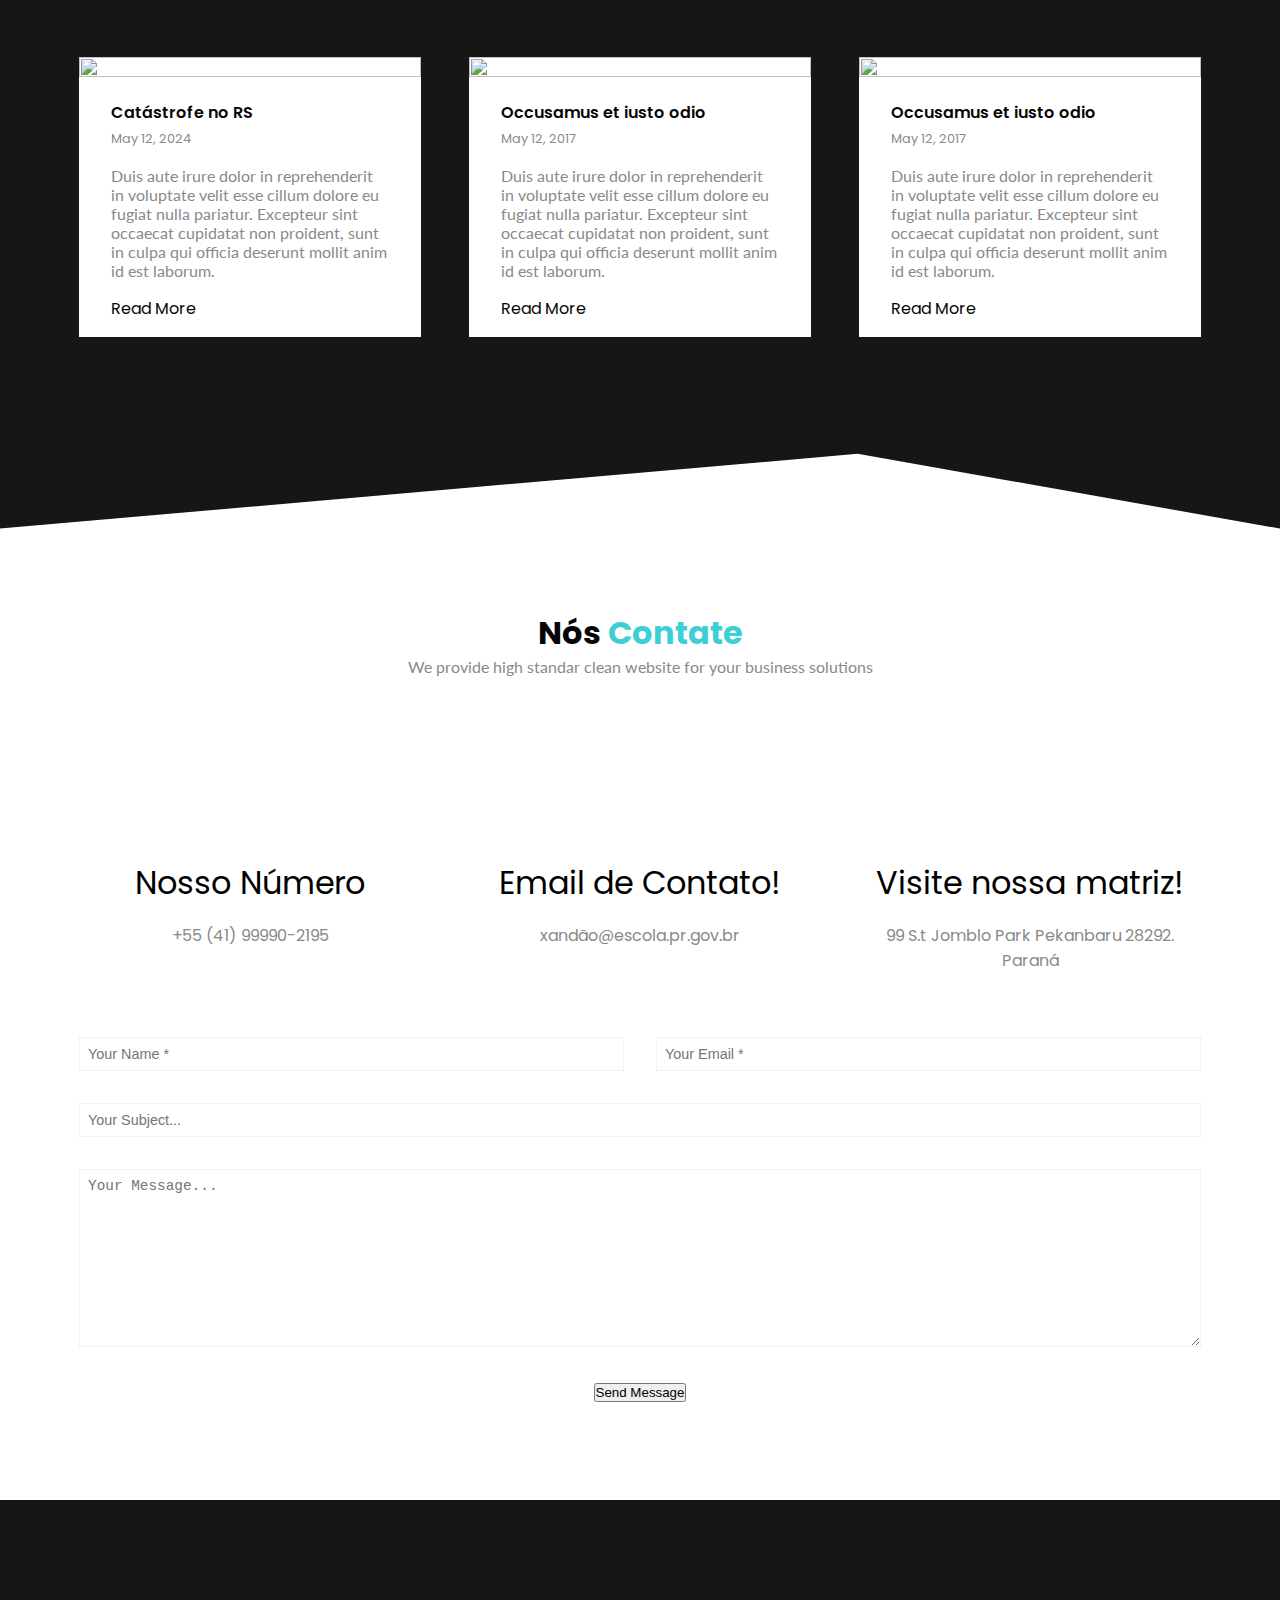
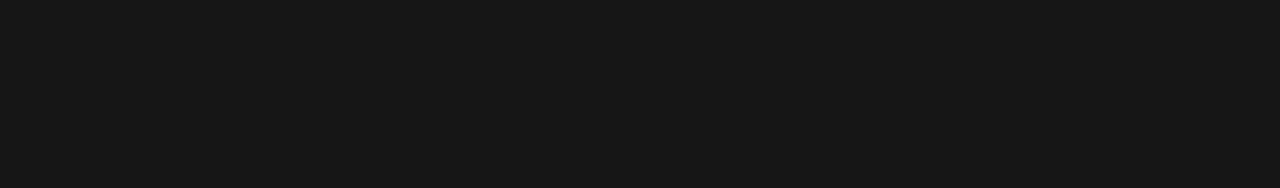
==== commit 87666120: "Update index.html" ====
--- a/index.html
+++ b/index.html
@@ -37,9 +37,9 @@
                         </div>
                         <div>
                             <a href="#">Home</a>
-                            <a href="#about">About</a>
-                            <a href="#services">Services</a>
-                            <a href="#work">Work</a>
+                            <a href="#about">Sobre Nós</a>
+                            <a href="#services">Serviços</a>
+                            <a href="#work">Trabalhos Feitos</a>
                             <a href="#blog">Blog</a>
                         </div>
                     </div>
@@ -109,7 +109,7 @@
                     </div>
                     <div class="card">
                         <img src="./images/media.svg" alt="">
-                        <h2>TDHA</h2>
+                        <h2>TDH</h2>
                         <p>Como melhorar seu foco!
                         </p>
                     </div>
@@ -170,8 +170,8 @@
 
         <section id="work" class="work">
             <div class="container">
-                <h1 class="section-heading"><span>Our</span> Works</h1>
-                <p>We provide high standar clean website for your business solutions</p>
+                <h1 class="section-heading"><span>Nossos</span> Trabalhos!</h1>
+                <p>Aqui está as vagas que temos para oferecer agoras</p>
 
                 <div class="card-wrapper">
                     <div class="card">
@@ -221,10 +221,27 @@
         </section>
         <section id="blog" class="blog">
             <div class="container">
-                <h1 class="section-heading"><span>Our</span> Blog</h1>
-                <p>We provide high standar clean website for your business solutions</p>
+                <h1 class="section-heading"><span>Nosso</span> Blog</h1>
+                <p>Aqui relatamos catástrofes e locais que precisam de ajuda. Se quiser nós ajudar a ajuda-los venha fazer parte da equipe!</p>
 
                 <div class="card-wrapper">
+                    <div class="card">
+                        <div class="img-wrapper">
+                            <img src="./images/article-ph-1.png" alt="">
+                        </div>
+                        <div class="card-content">
+                            <a href="#">
+                                <h1>Catástrofe no RS</h1>
+                            </a>
+                            <span>May 12, 2024</span>
+                            <p>Duis aute irure dolor in reprehenderit in voluptate velit esse cillum dolore eu fugiat
+                                nulla
+                                pariatur. Excepteur sint occaecat cupidatat non proident, sunt in culpa qui officia
+                                deserunt
+                                mollit anim id est laborum.</p>
+                            <a href="#">Read More</a>
+                        </div>
+                    </div>
                     <div class="card">
                         <div class="img-wrapper">
                             <img src="./images/article-ph-1.png" alt="">
@@ -259,45 +276,28 @@
                             <a href="#">Read More</a>
                         </div>
                     </div>
-                    <div class="card">
-                        <div class="img-wrapper">
-                            <img src="./images/article-ph-1.png" alt="">
-                        </div>
-                        <div class="card-content">
-                            <a href="#">
-                                <h1>Occusamus et iusto odio</h1>
-                            </a>
-                            <span>May 12, 2017</span>
-                            <p>Duis aute irure dolor in reprehenderit in voluptate velit esse cillum dolore eu fugiat
-                                nulla
-                                pariatur. Excepteur sint occaecat cupidatat non proident, sunt in culpa qui officia
-                                deserunt
-                                mollit anim id est laborum.</p>
-                            <a href="#">Read More</a>
-                        </div>
-                    </div>
                 </div>
             </div>
         </section>
         <section class="contact">
             <div class="container">
-                <h1 class="section-heading">Contact <span>Us</span></h1>
+                <h1 class="section-heading">Nós <span>Contate</span></h1>
                 <p>We provide high standar clean website for your business solutions</p>
                 <div class="card-wrapper">
                     <div class="card">
                         <img src="./images/phone-2.svg" alt="">
-                        <h1>Call Us On</h1>
-                        <h6>+985 123 7856</h6>
+                        <h1>Nosso Número</h1>
+                        <h6>+55 (41) 99990-2195</h6>
                     </div>
                     <div class="card">
                         <img src="./images/msg.svg" alt="">
-                        <h1>Email Us At</h1>
-                        <h6>support@companyname.com</h6>
+                        <h1>Email de Contato!</h1>
+                        <h6>xandão@escola.pr.gov.br</h6>
                     </div>
                     <div class="card">
                         <img src="./images/map.svg" alt="">
-                        <h1>Visit Office</h1>
-                        <h6>99 S.t Jomblo Park Pekanbaru 28292. Indonesia</h6>
+                        <h1>Visite nossa matriz! </h1>
+                        <h6>99 S.t Jomblo Park Pekanbaru 28292. Paraná</h6>
                     </div>
 
                 </div>
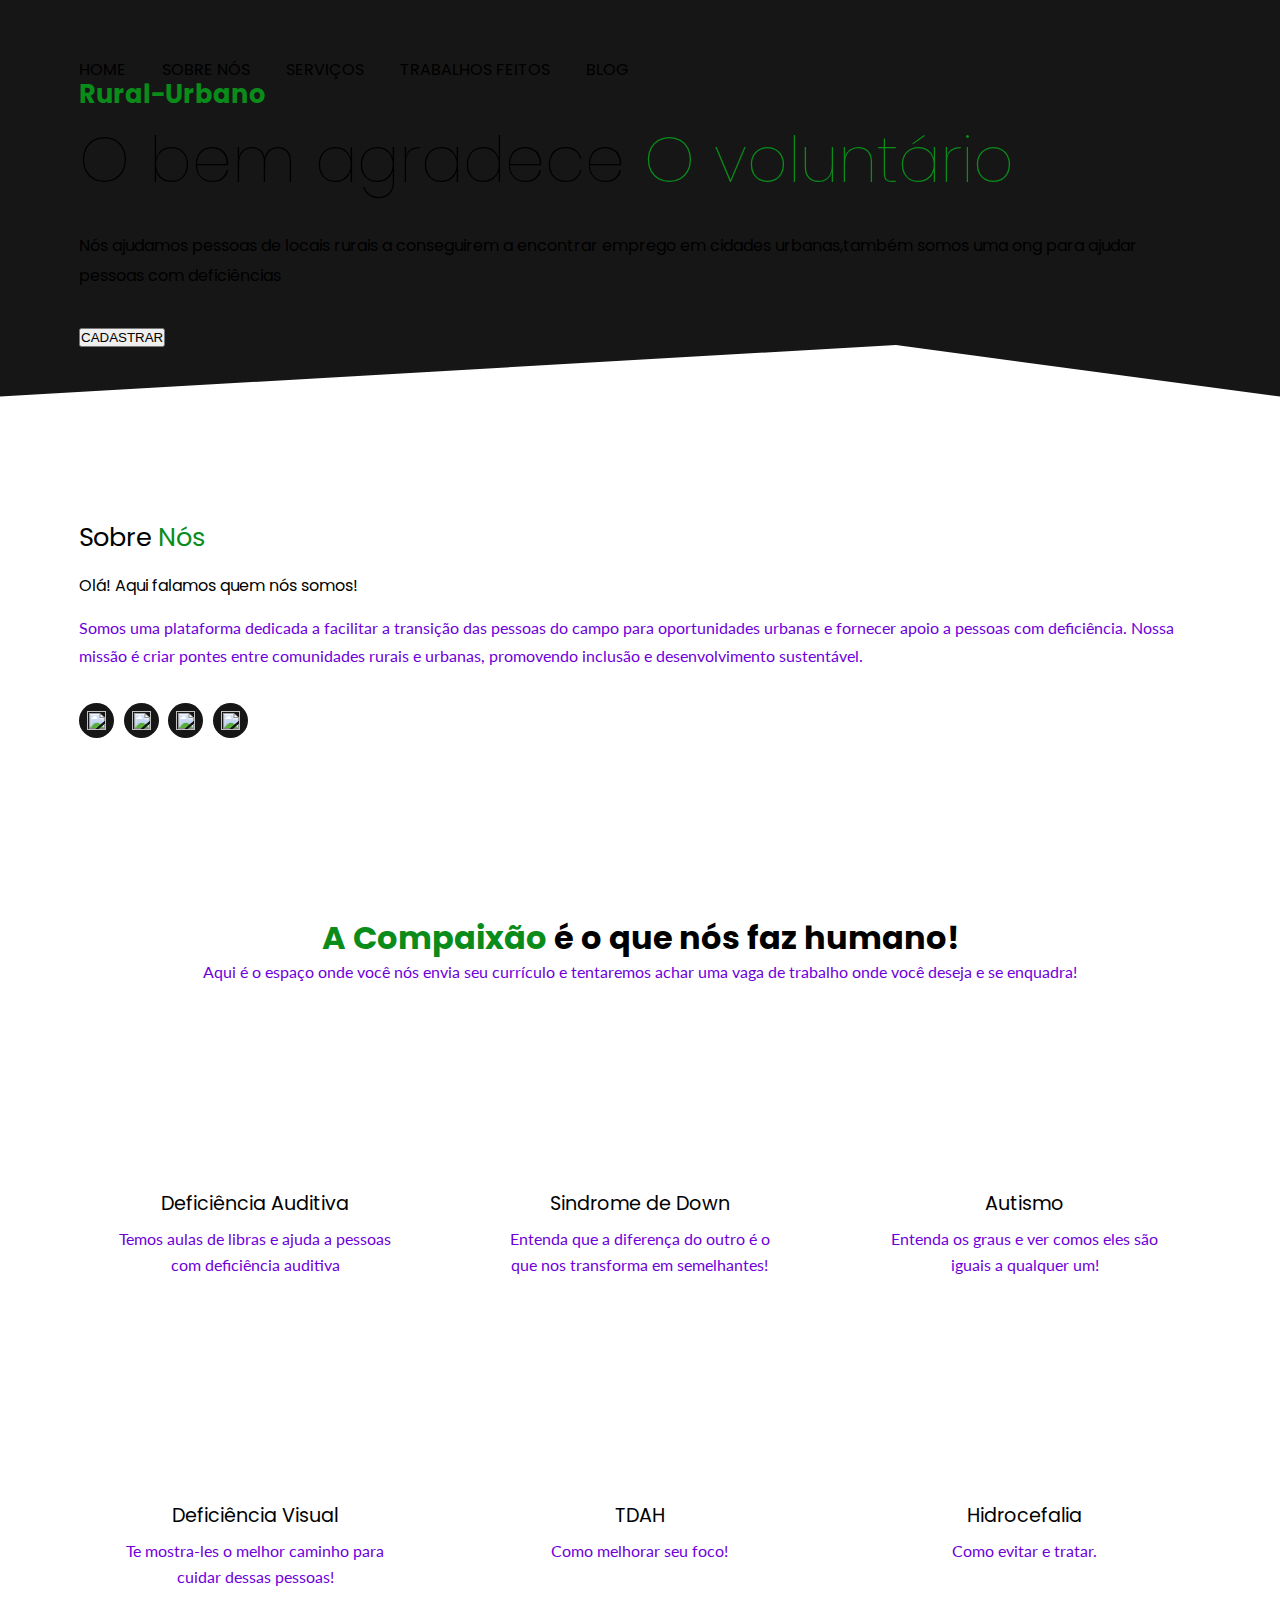
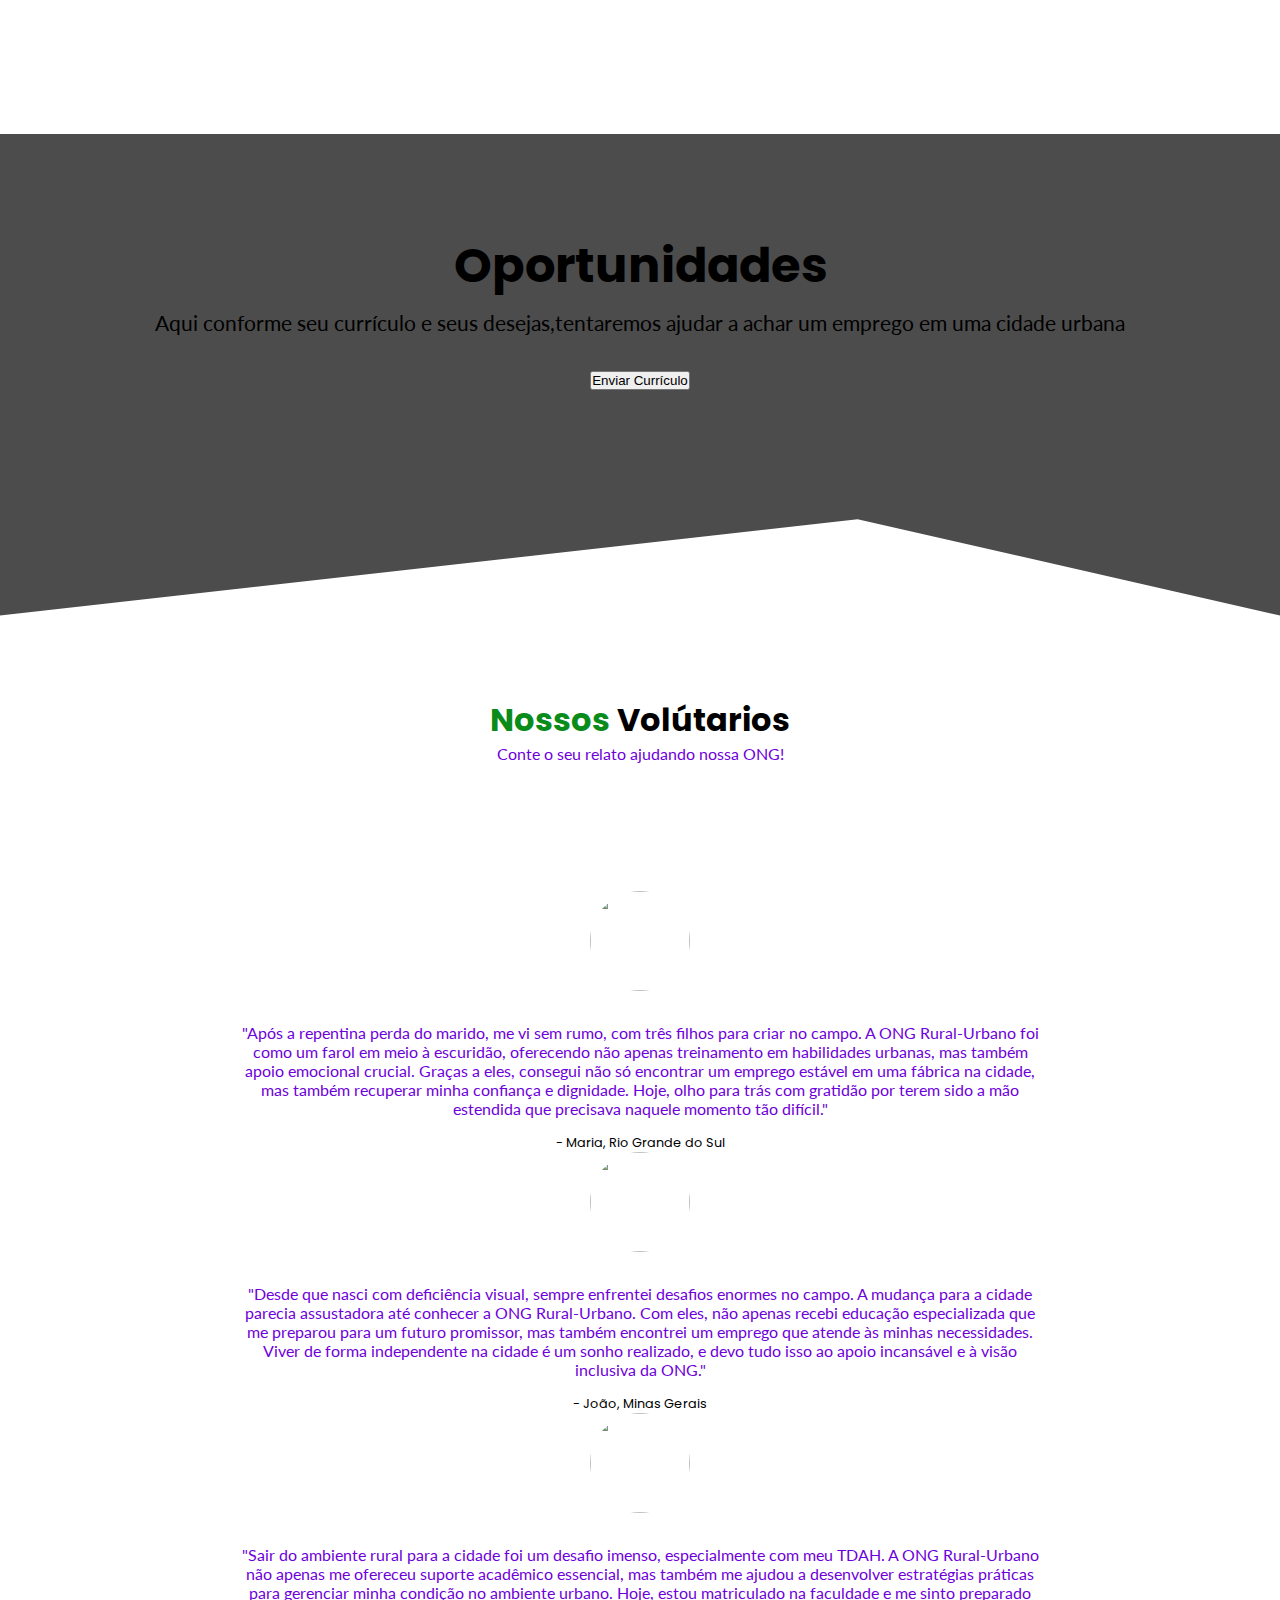
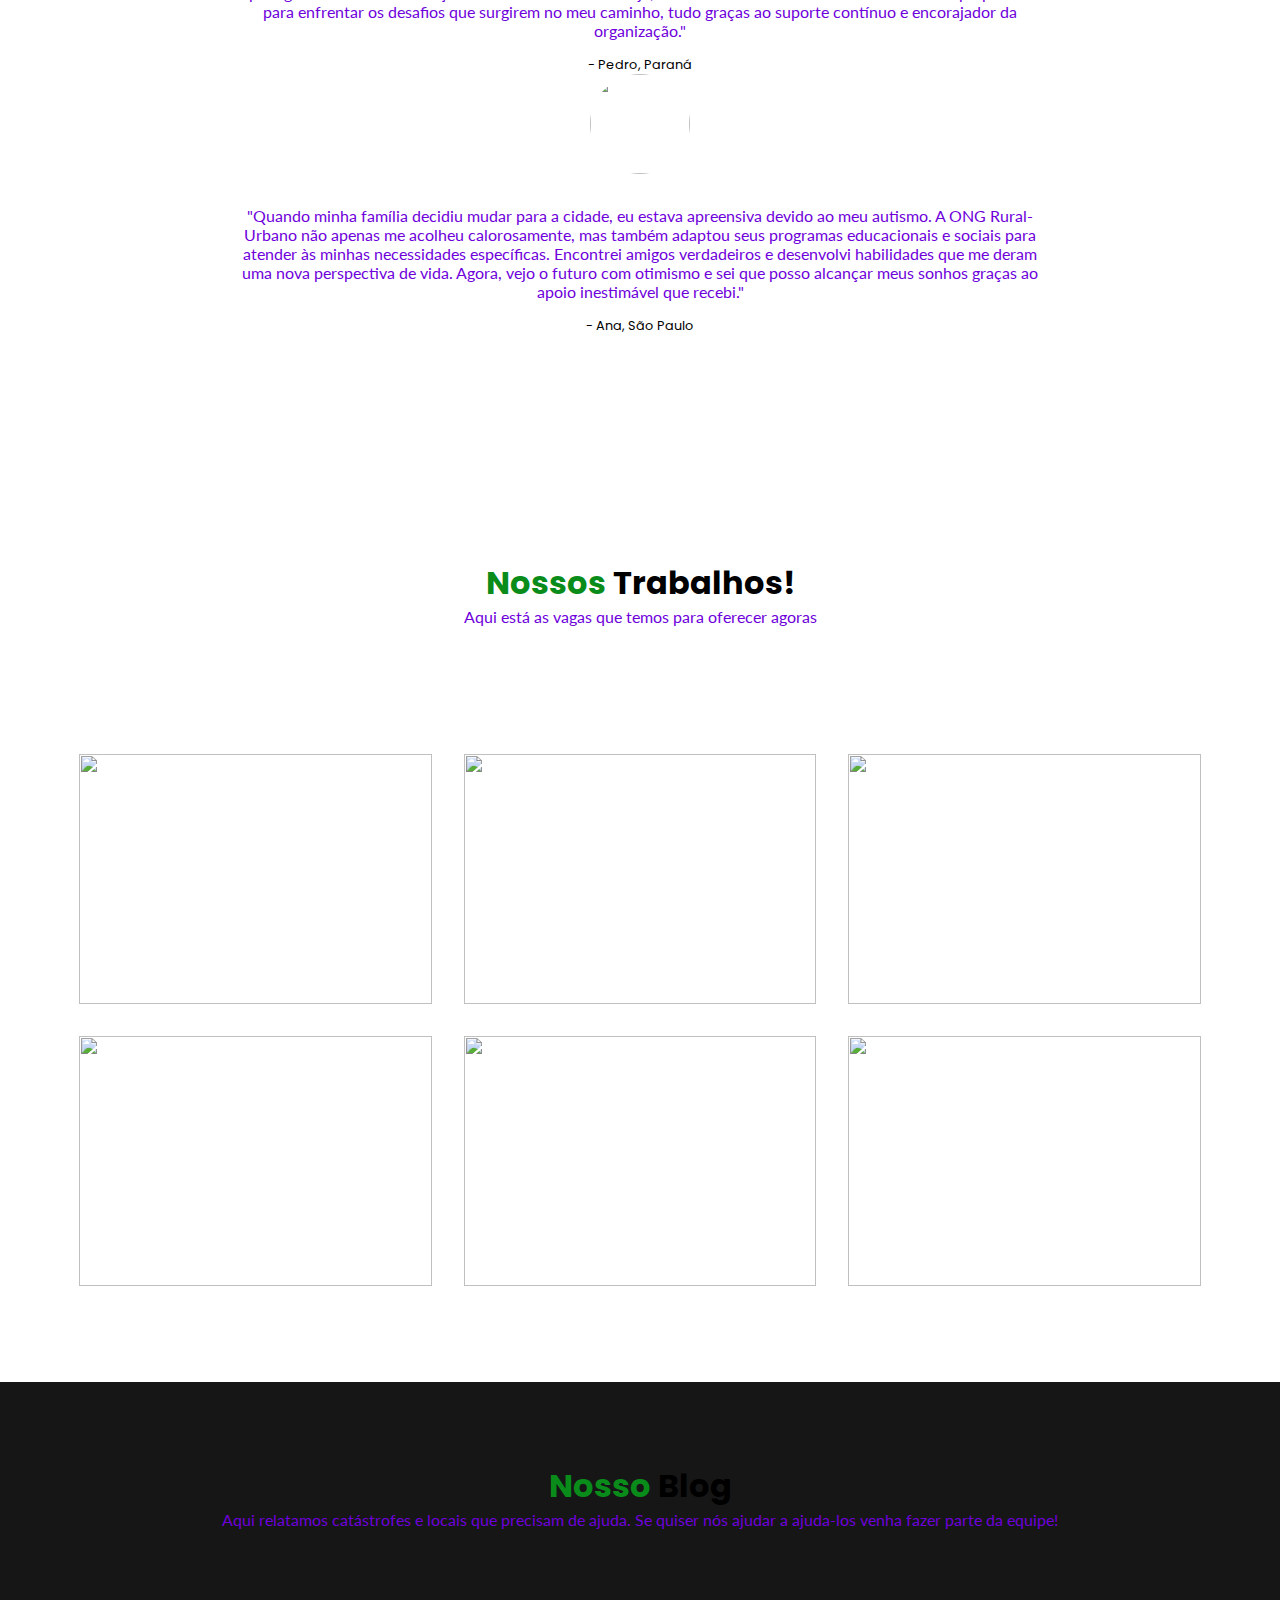
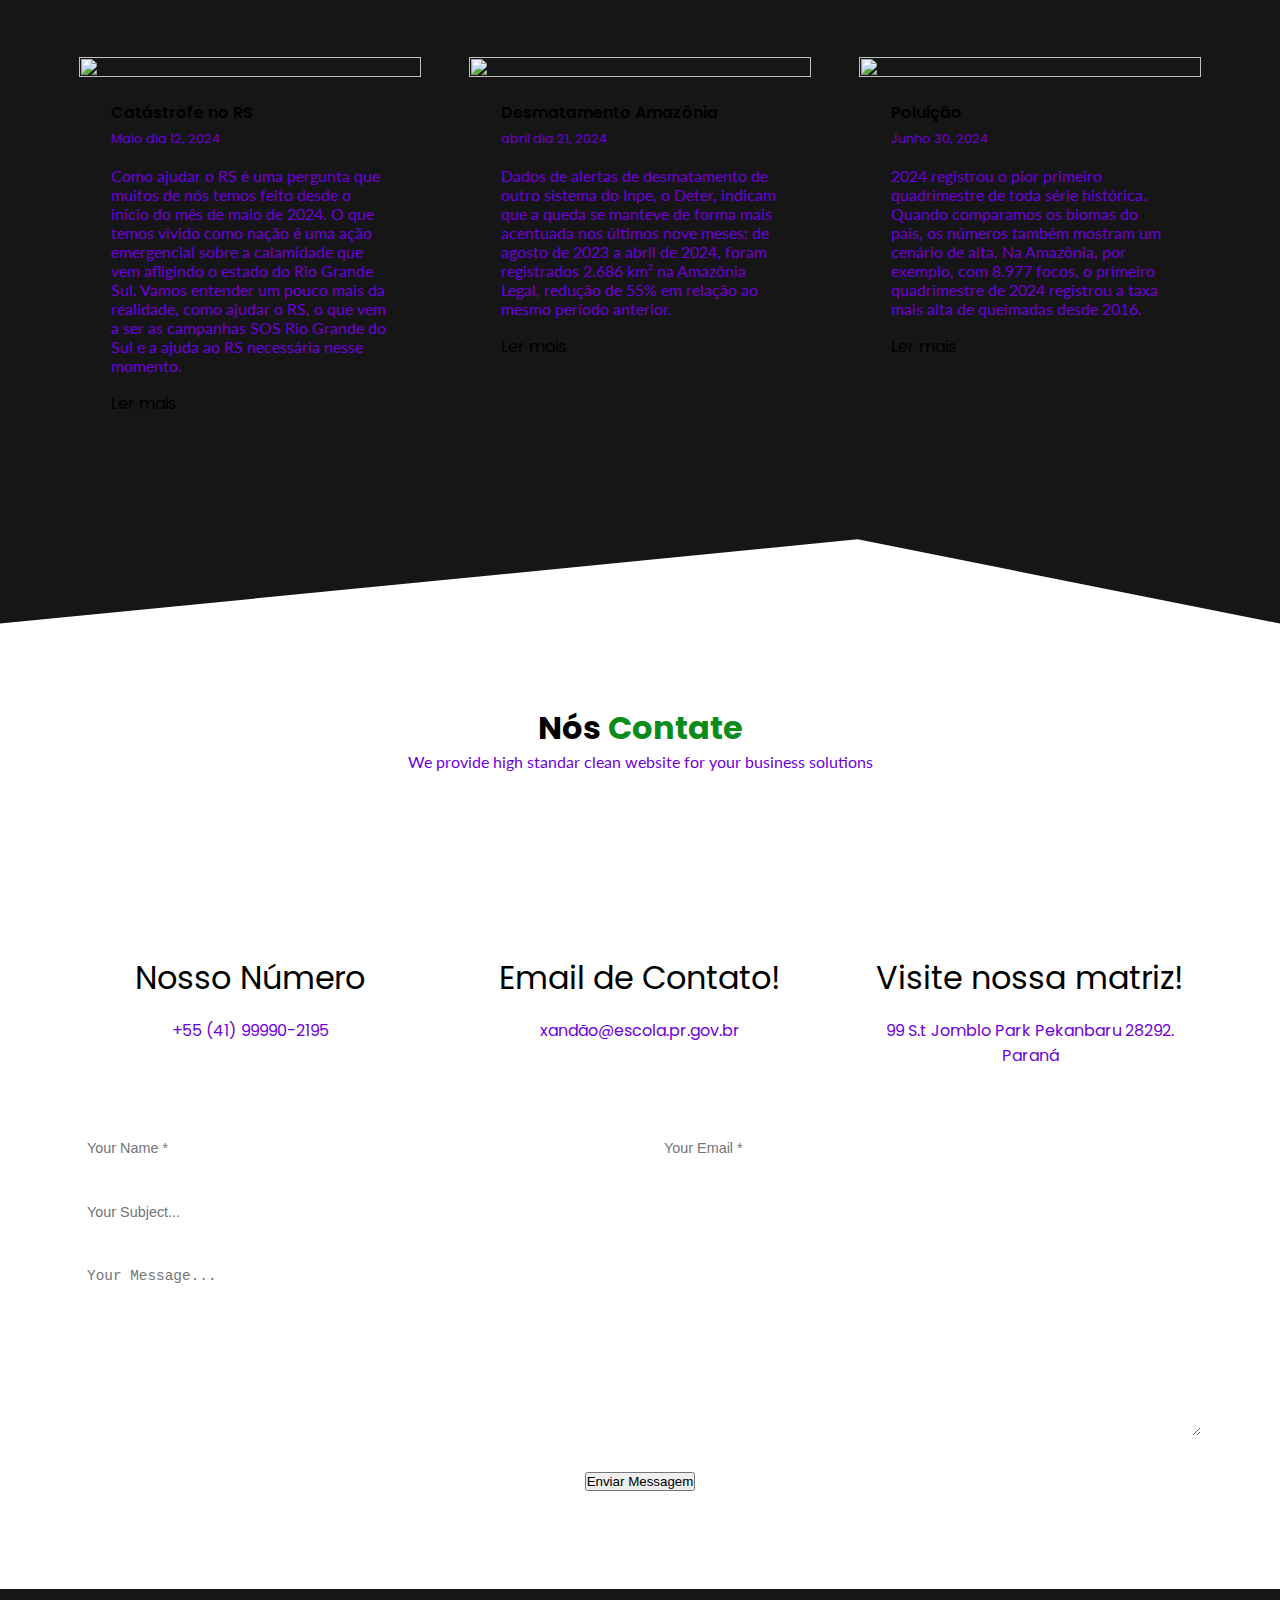
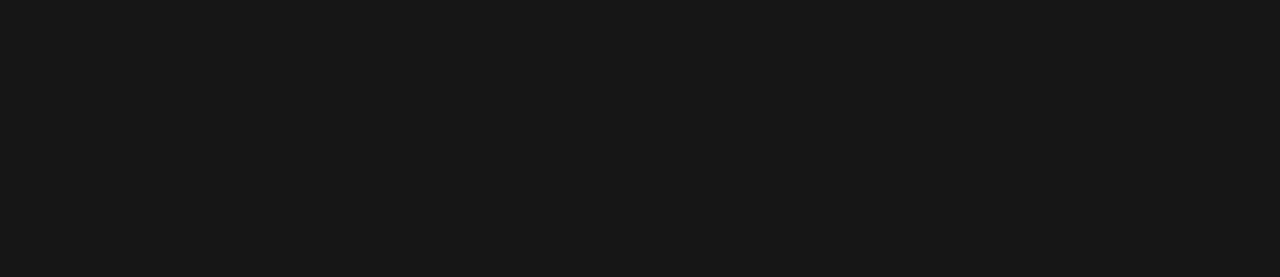
==== commit 3432f1d3: "Update index.html" ====
--- a/index.html
+++ b/index.html
@@ -109,7 +109,7 @@
                     </div>
                     <div class="card">
                         <img src="./images/media.svg" alt="">
-                        <h2>TDH</h2>
+                        <h2>TDAH</h2>
                         <p>Como melhorar seu foco!
                         </p>
                     </div>
@@ -233,13 +233,11 @@
                             <a href="#">
                                 <h1>Catástrofe no RS</h1>
                             </a>
-                            <span>May 12, 2024</span>
-                            <p>Duis aute irure dolor in reprehenderit in voluptate velit esse cillum dolore eu fugiat
-                                nulla
-                                pariatur. Excepteur sint occaecat cupidatat non proident, sunt in culpa qui officia
-                                deserunt
-                                mollit anim id est laborum.</p>
-                            <a href="#">Read More</a>
+                            <span>Maio dia 12, 2024</span>
+                            <p>Como ajudar o RS é uma pergunta que muitos de nós temos feito desde o início do mês de maio de 2024. 
+                                O que temos vivido como nação é uma ação emergencial sobre a calamidade que vem afligindo o estado do Rio Grande Sul. 
+                                Vamos entender um pouco mais da realidade, como ajudar o RS, o que vem a ser as campanhas SOS Rio Grande do Sul e a ajuda ao RS necessária nesse momento.</p>
+                            <a href="#">Ler mais</a>
                         </div>
                     </div>
                     <div class="card">
@@ -248,15 +246,12 @@
                         </div>
                         <div class="card-content">
                             <a href="#">
-                                <h1>Occusamus et iusto odio</h1>
+                                <h1>Desmatamento Amazônia</h1>
                             </a>
-                            <span>May 12, 2017</span>
-                            <p>Duis aute irure dolor in reprehenderit in voluptate velit esse cillum dolore eu fugiat
-                                nulla
-                                pariatur. Excepteur sint occaecat cupidatat non proident, sunt in culpa qui officia
-                                deserunt
-                                mollit anim id est laborum.</p>
-                            <a href="#">Read More</a>
+                            <span>abril dia 21, 2024</span>
+                            <p>Dados de alertas de desmatamento de outro sistema do Inpe, o Deter, indicam que a queda se manteve de forma mais acentuada nos últimos nove meses: 
+                                de agosto de 2023 a abril de 2024, foram registrados 2.686 km² na Amazônia Legal, redução de 55% em relação ao mesmo período anterior.</p>
+                            <a href="#">Ler mais</a>
                         </div>
                     </div>
                     <div class="card">
@@ -265,15 +260,12 @@
                         </div>
                         <div class="card-content">
                             <a href="#">
-                                <h1>Occusamus et iusto odio</h1>
+                                <h1>Poluição</h1>
                             </a>
-                            <span>May 12, 2017</span>
-                            <p>Duis aute irure dolor in reprehenderit in voluptate velit esse cillum dolore eu fugiat
-                                nulla
-                                pariatur. Excepteur sint occaecat cupidatat non proident, sunt in culpa qui officia
-                                deserunt
-                                mollit anim id est laborum.</p>
-                            <a href="#">Read More</a>
+                            <span>Junho 30, 2024</span>
+                            <p>2024 registrou o pior primeiro quadrimestre de toda série histórica. Quando comparamos os biomas do país, os números também mostram um cenário de alta. 
+                                Na Amazônia, por exemplo, com 8.977 focos, o primeiro quadrimestre de 2024 registrou a taxa mais alta de queimadas desde 2016.</p>
+                            <a href="#">Ler mais</a>
                         </div>
                     </div>
                 </div>
@@ -312,7 +304,7 @@
                         <textarea name="" id="" cols="30" rows="10" placeholder="Your Message..."></textarea>
                     </div>
                     <div class="btn-wrapper">
-                        <button class="btn btn-primary">Send Message</button>
+                        <button class="btn btn-primary">Enviar Messagem</button>
                     </div>
                 </form>
             </div>
--- a/style.css
+++ b/style.css
@@ -1,11 +1,11 @@
 @import 'utilities.css';
 :root{
-    --primary:#3DCFD3;
+    --primary:#0a8c1b;
     --dark:#161616;
-    --pure:#FFFFFF;
-    --ternary:#898989;
-    --light:#F2F2F2;
-    --secondary:#070606;
+    --pure:###e80505;
+    --ternary:#6e00db;
+    --light:##f5ff38;
+    --secondary:##0317fc;
 }
 
 body{
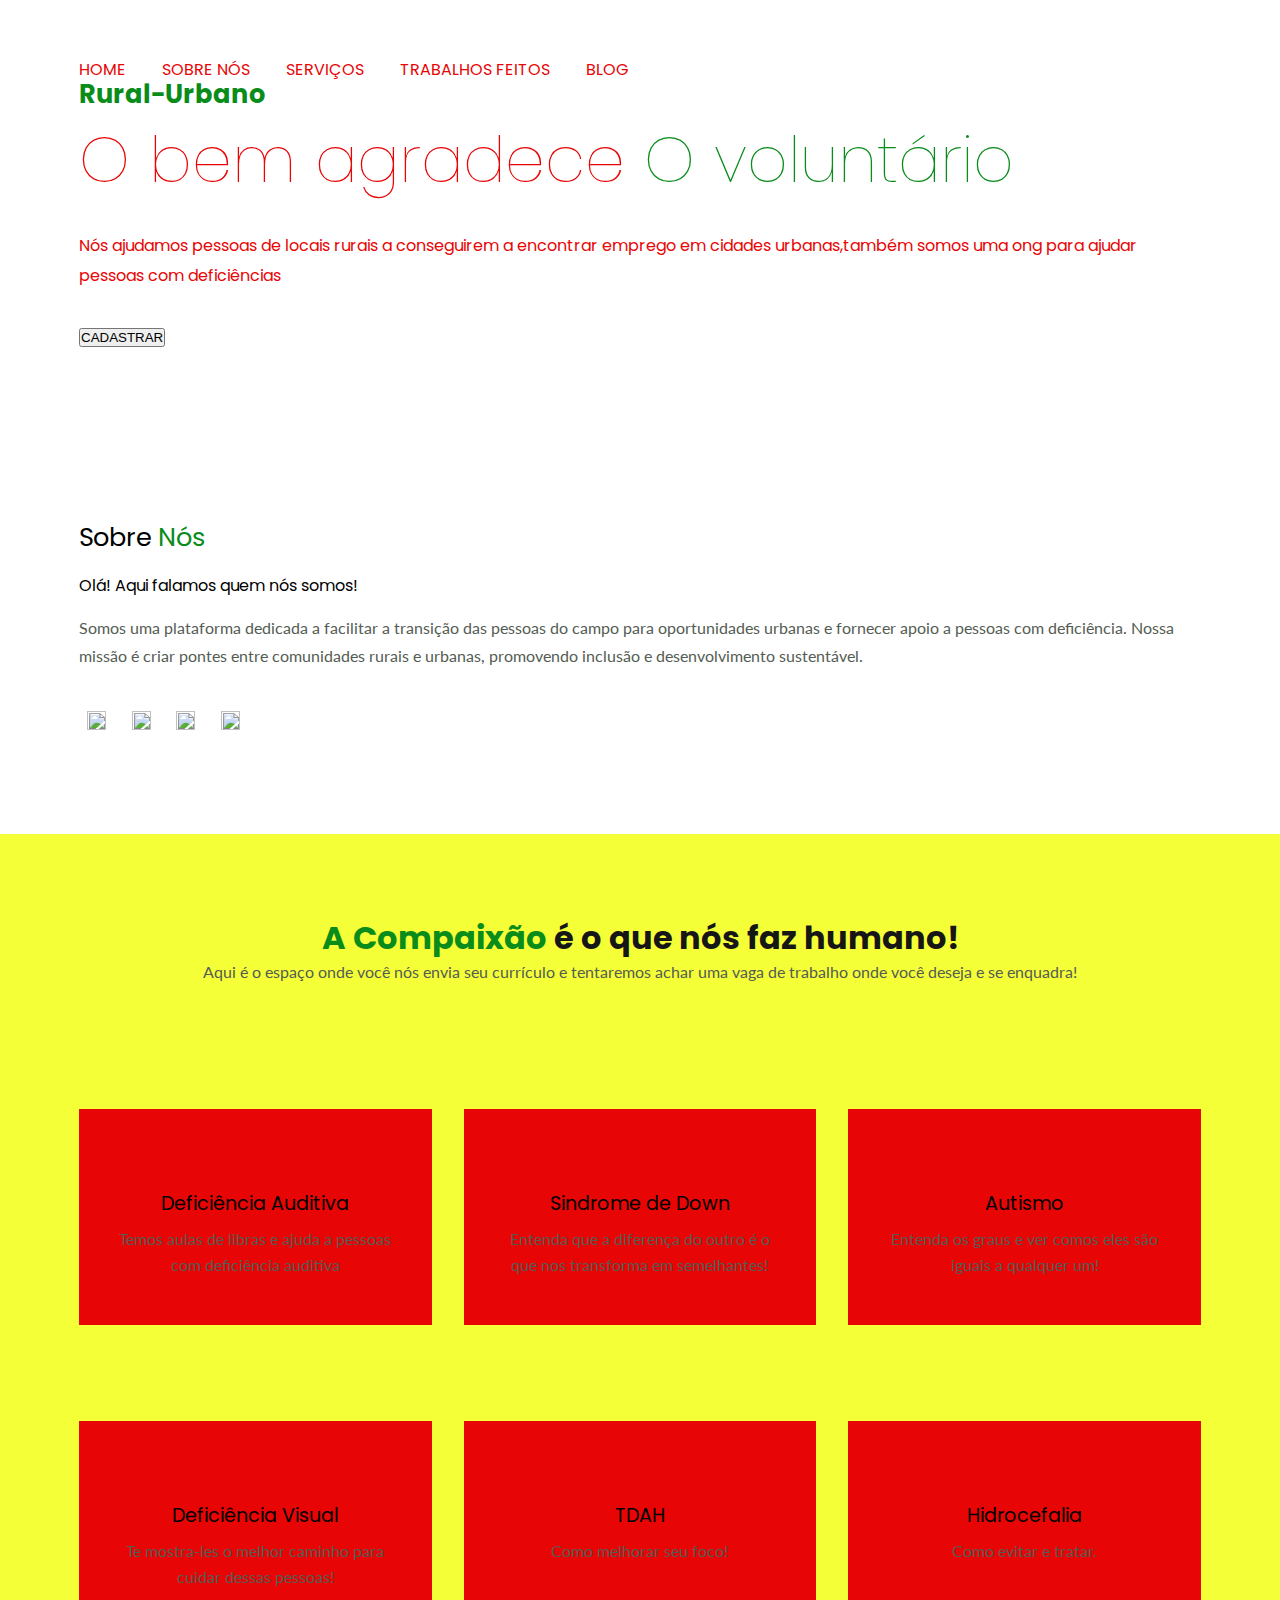
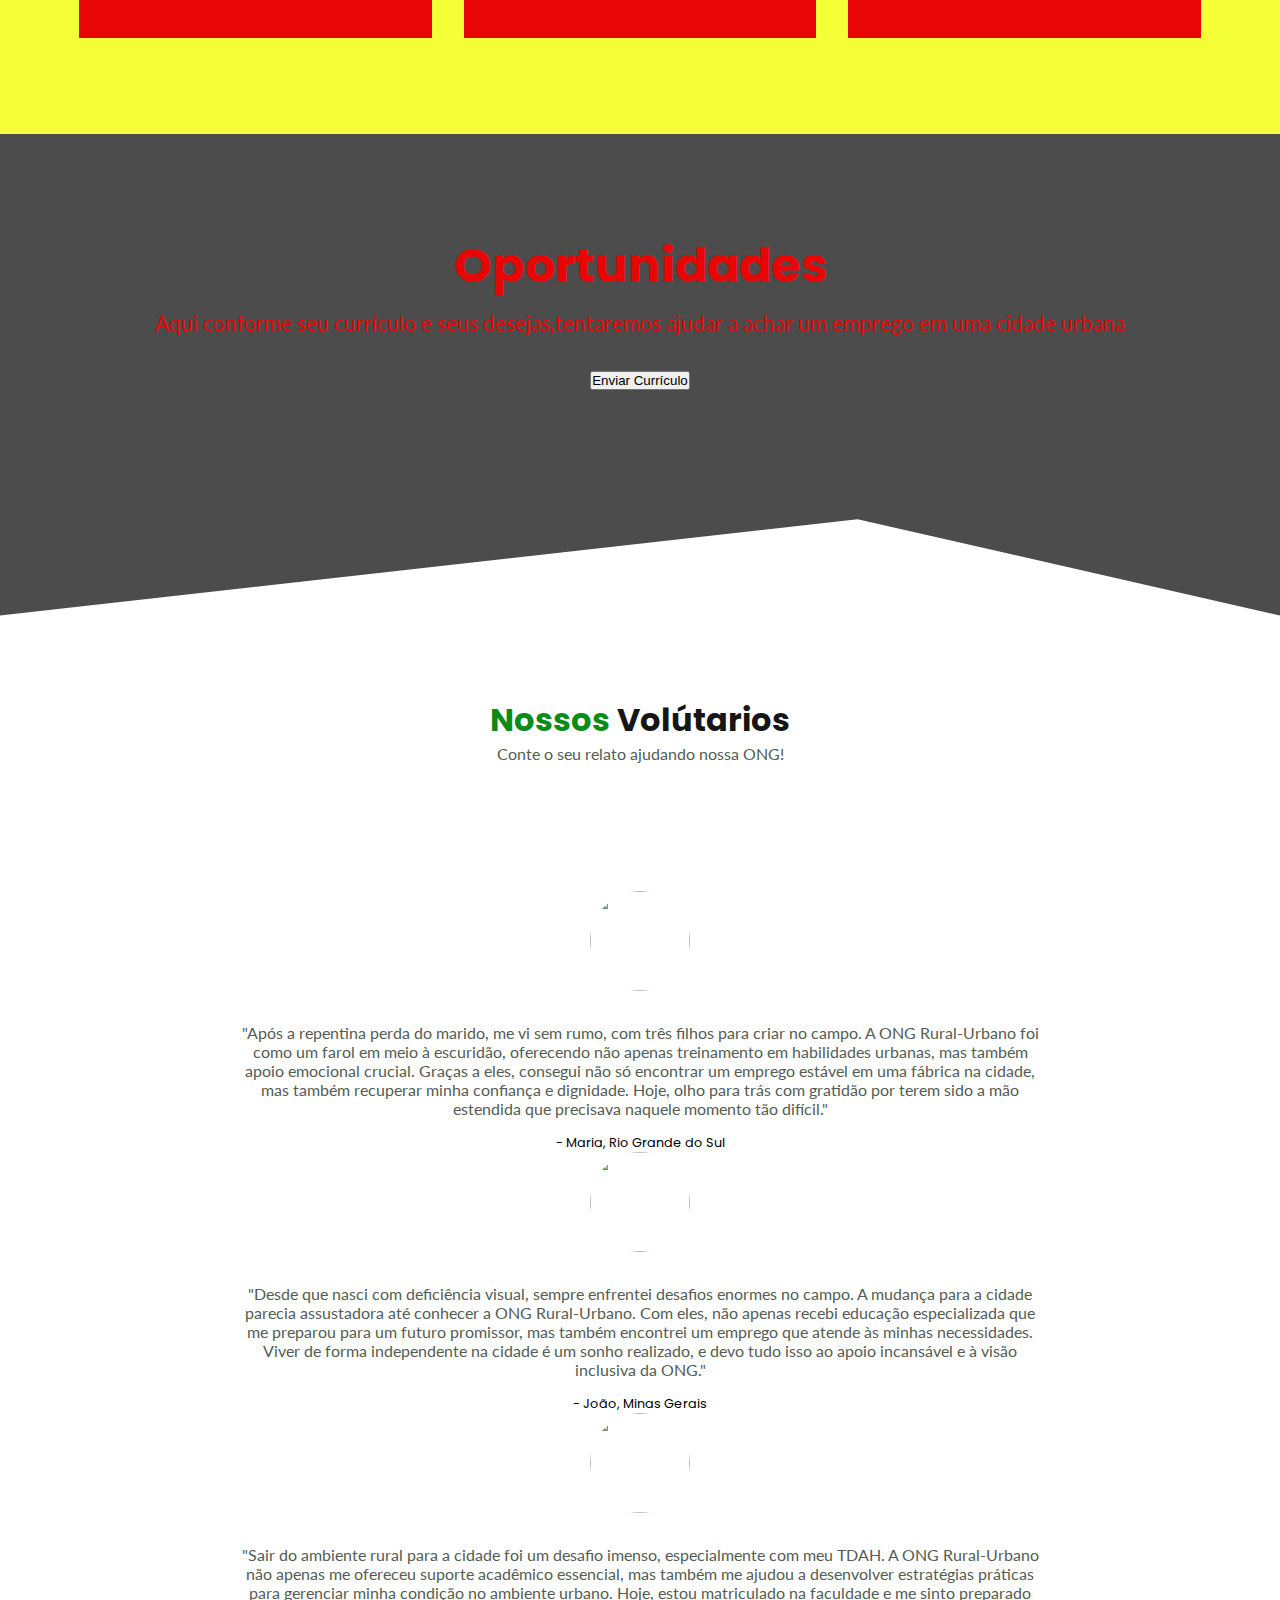
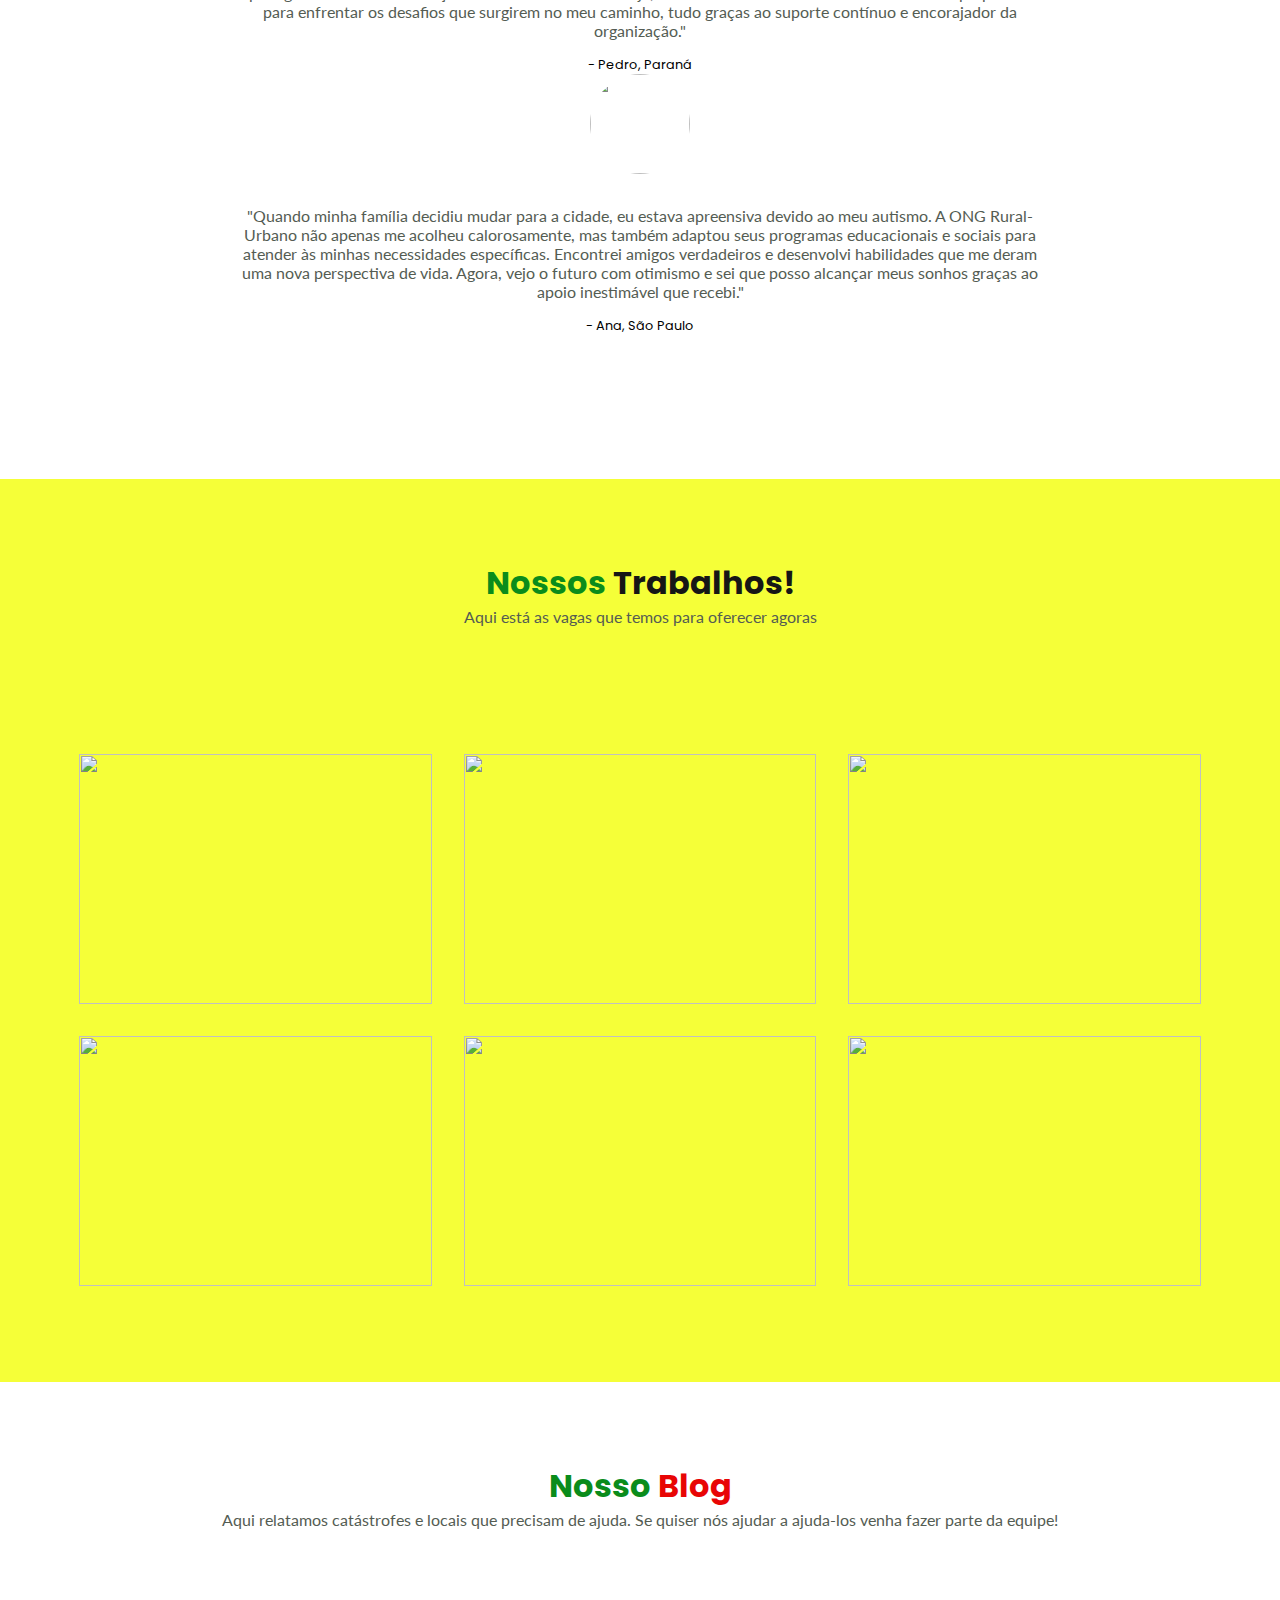
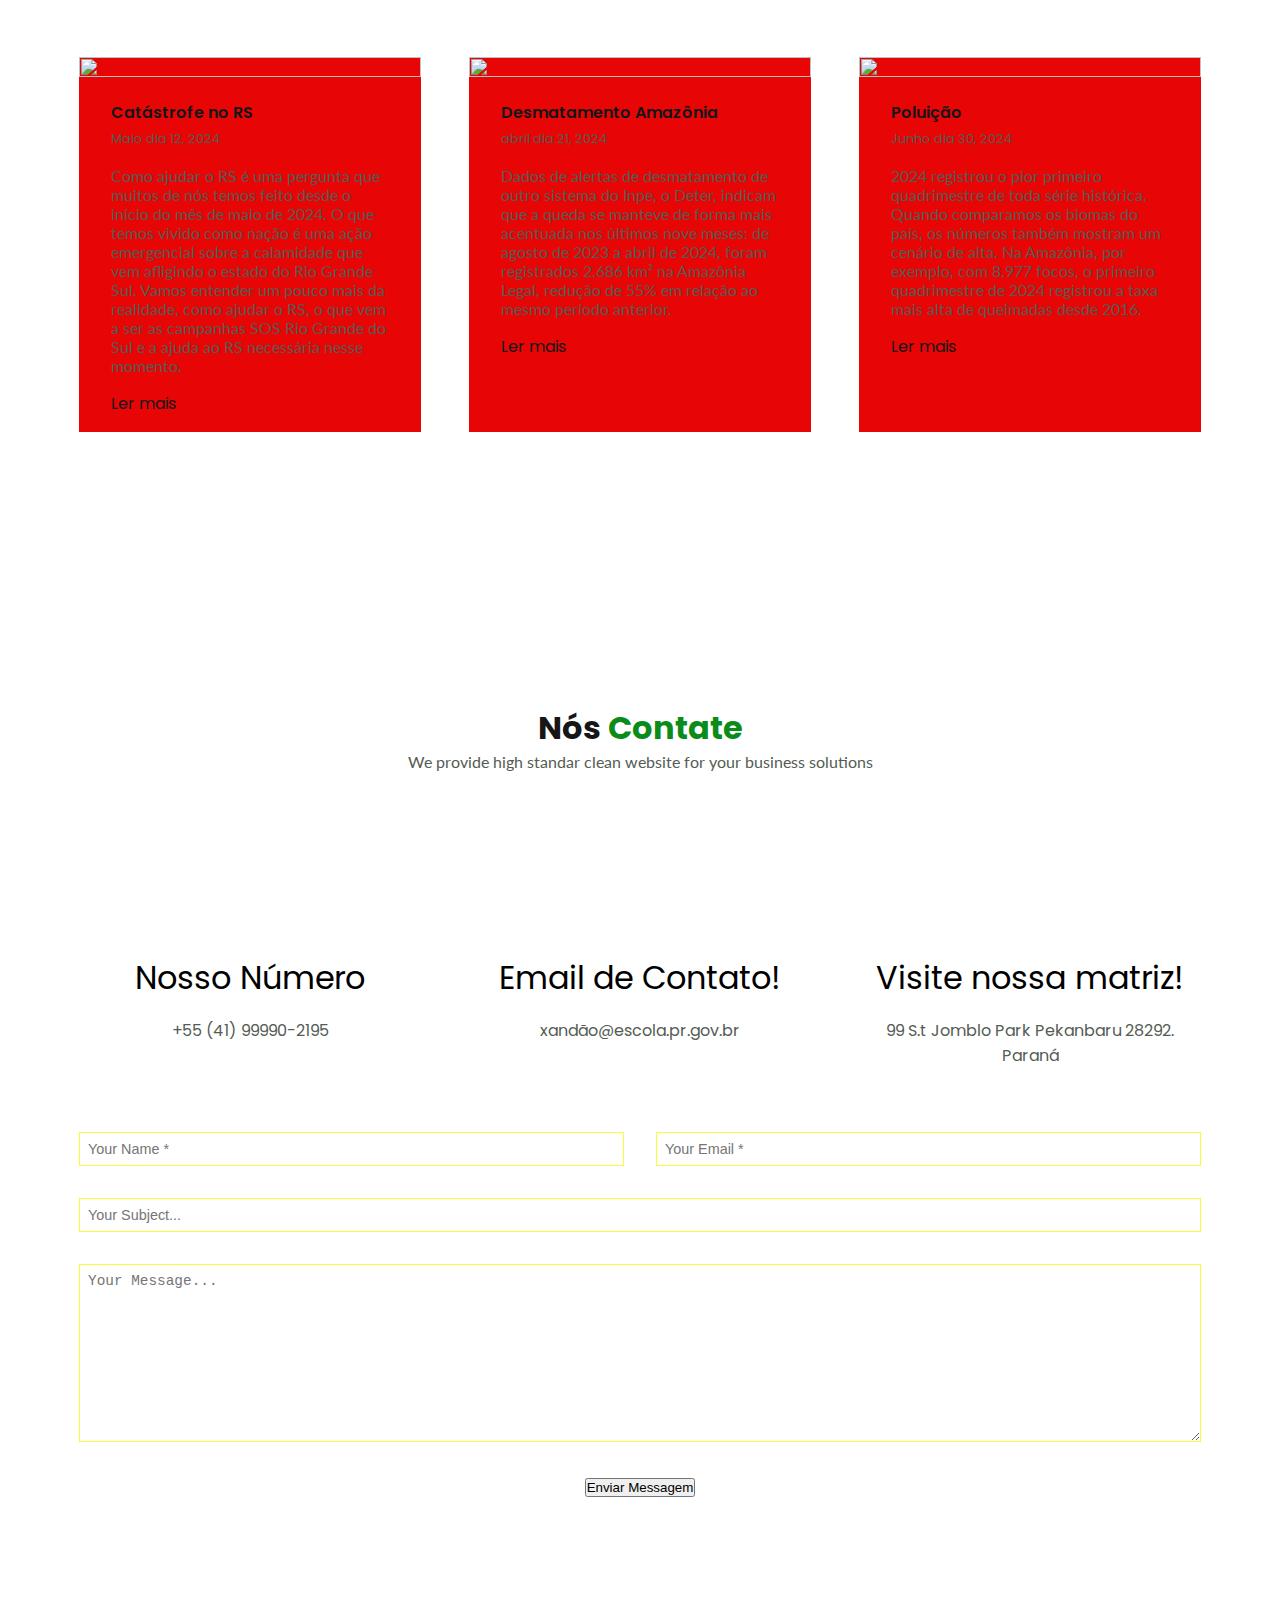
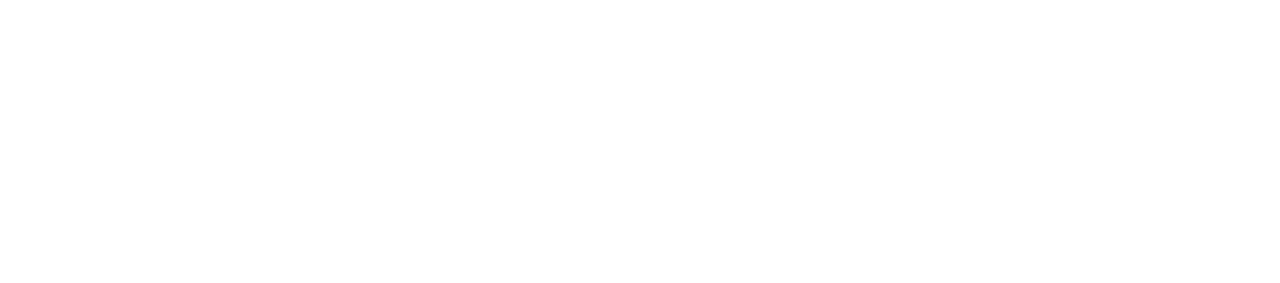
==== commit e1e17c81: "Update index.html" ====
--- a/index.html
+++ b/index.html
@@ -262,7 +262,7 @@
                             <a href="#">
                                 <h1>Poluição</h1>
                             </a>
-                            <span>Junho 30, 2024</span>
+                            <span>Junho dia 30, 2024</span>
                             <p>2024 registrou o pior primeiro quadrimestre de toda série histórica. Quando comparamos os biomas do país, os números também mostram um cenário de alta. 
                                 Na Amazônia, por exemplo, com 8.977 focos, o primeiro quadrimestre de 2024 registrou a taxa mais alta de queimadas desde 2016.</p>
                             <a href="#">Ler mais</a>
--- a/style.css
+++ b/style.css
@@ -1,11 +1,11 @@
 @import 'utilities.css';
 :root{
     --primary:#0a8c1b;
-    --dark:#161616;
-    --pure:###e80505;
-    --ternary:#6e00db;
-    --light:##f5ff38;
-    --secondary:##0317fc;
+    --dark:##6502e6;
+    --pure:#e80505;
+    --ternary:#545c53;
+    --light:#f5ff38;
+    --secondary:#161616;
 }
 
 body{
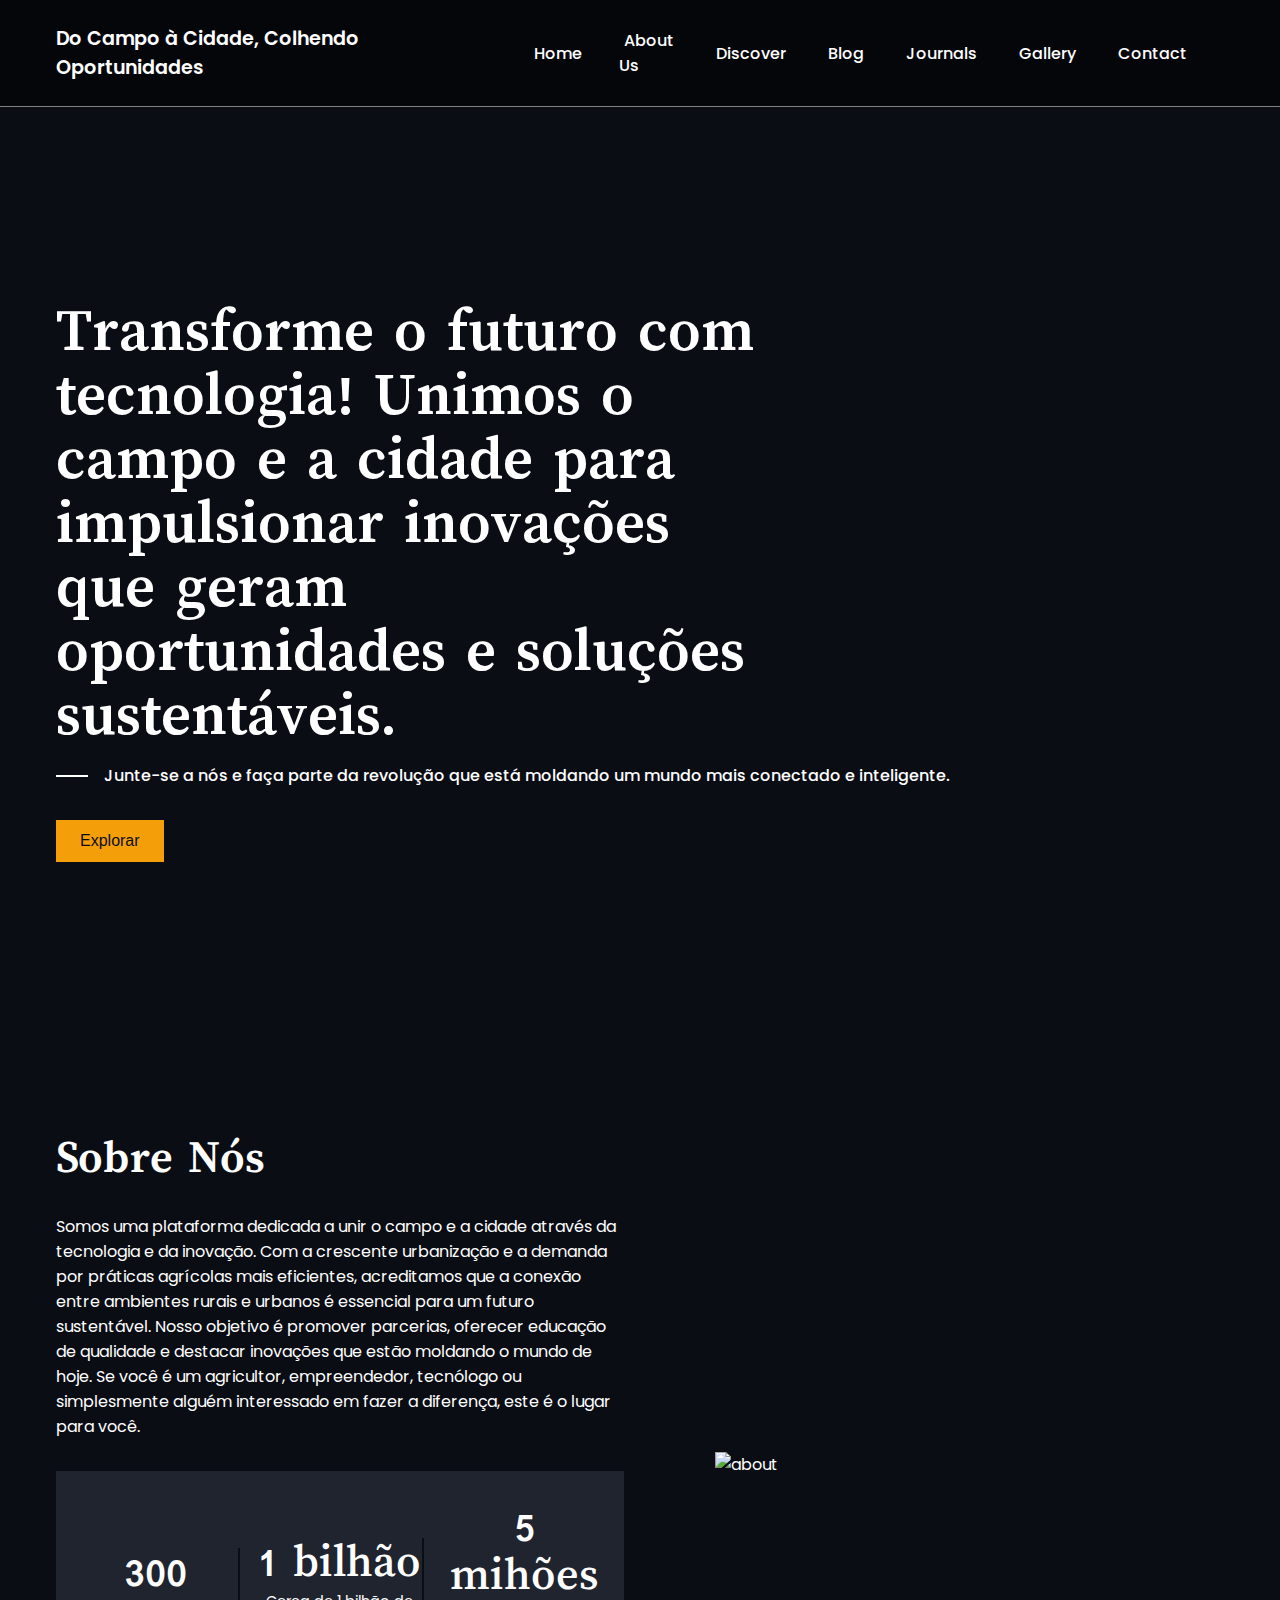
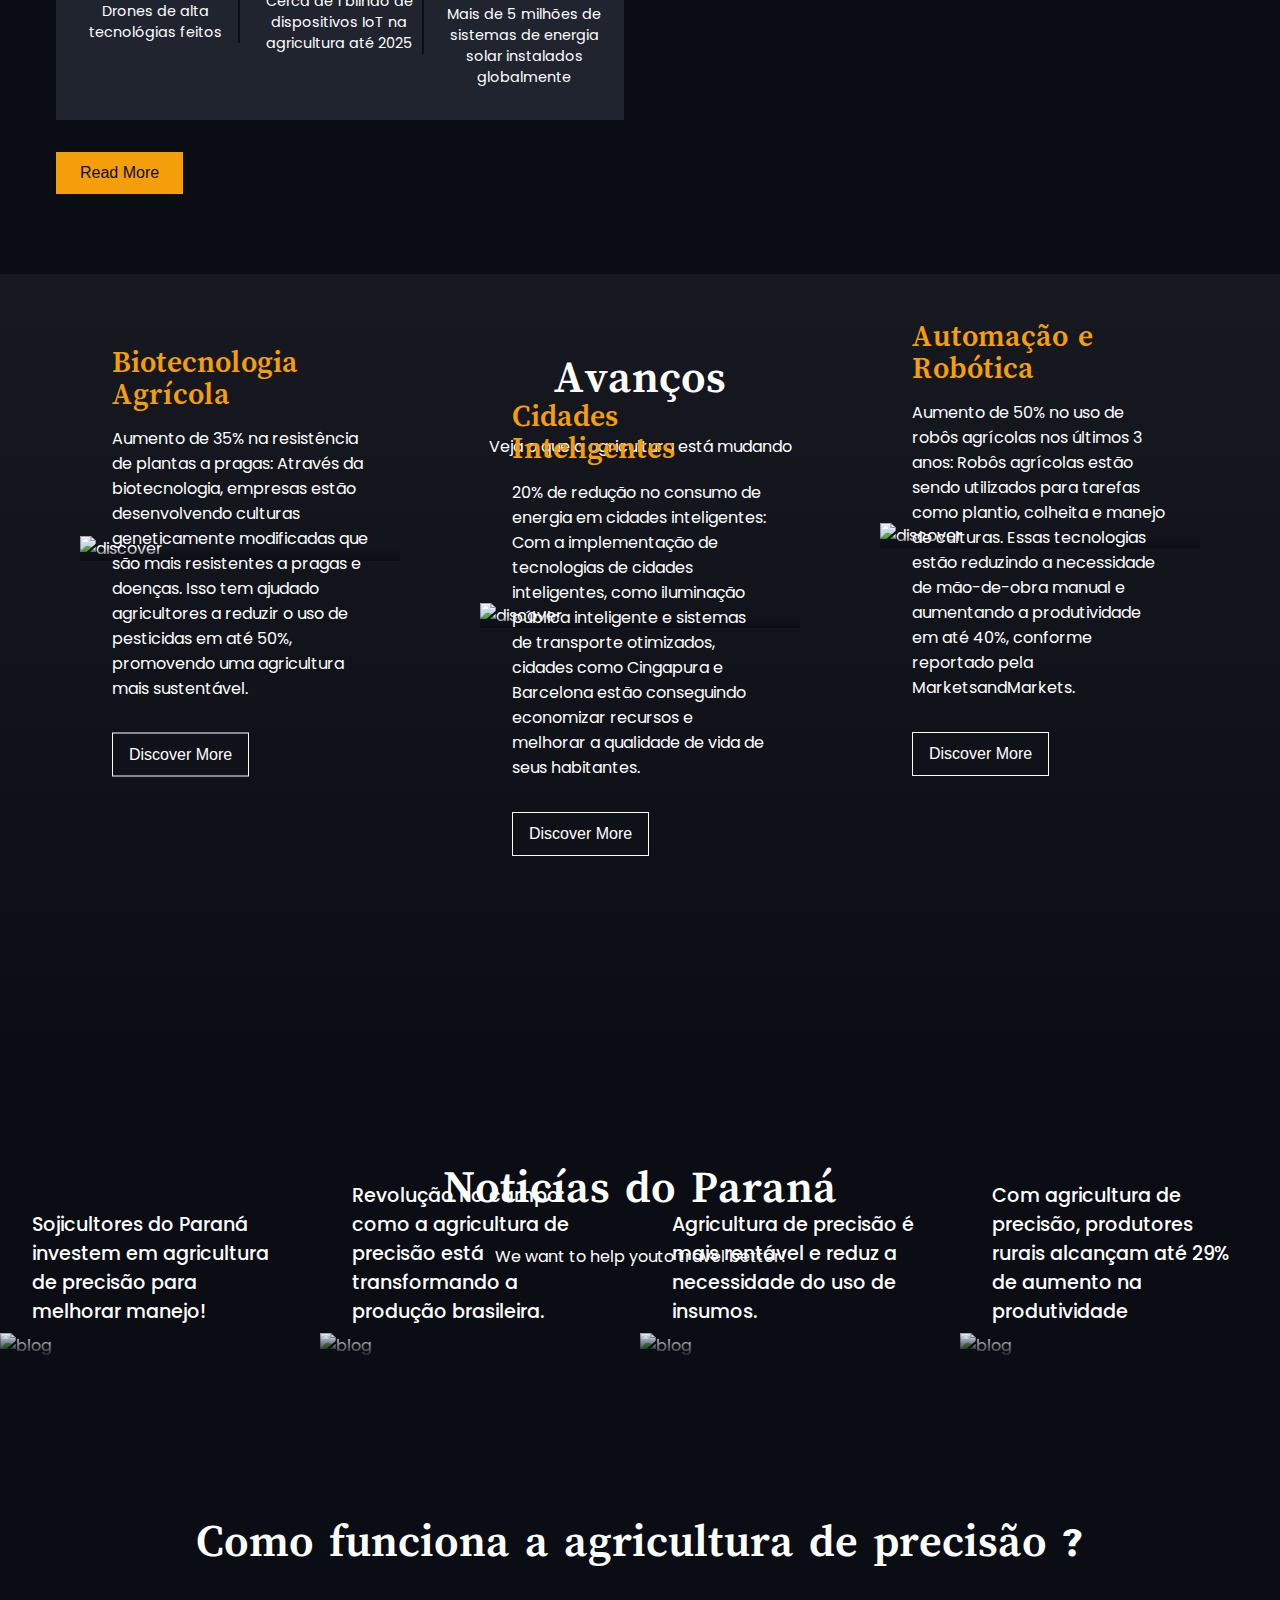
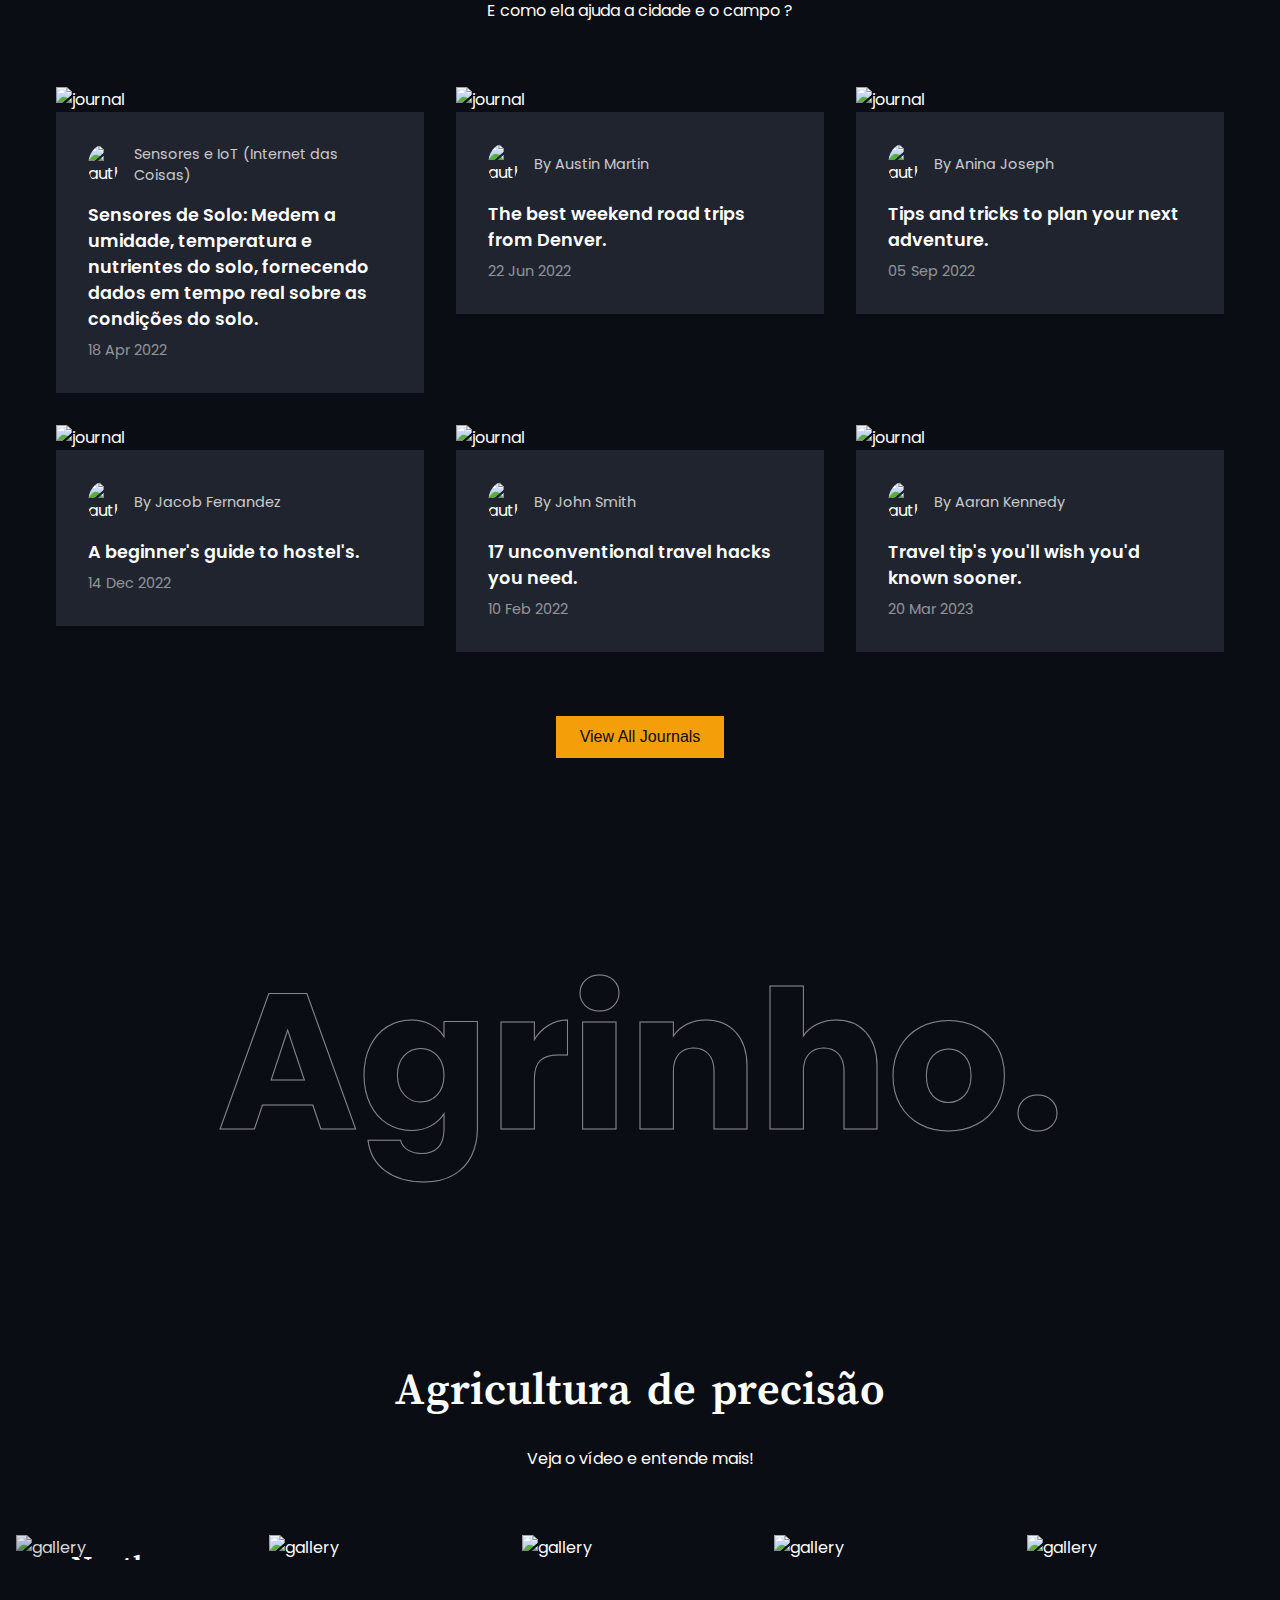
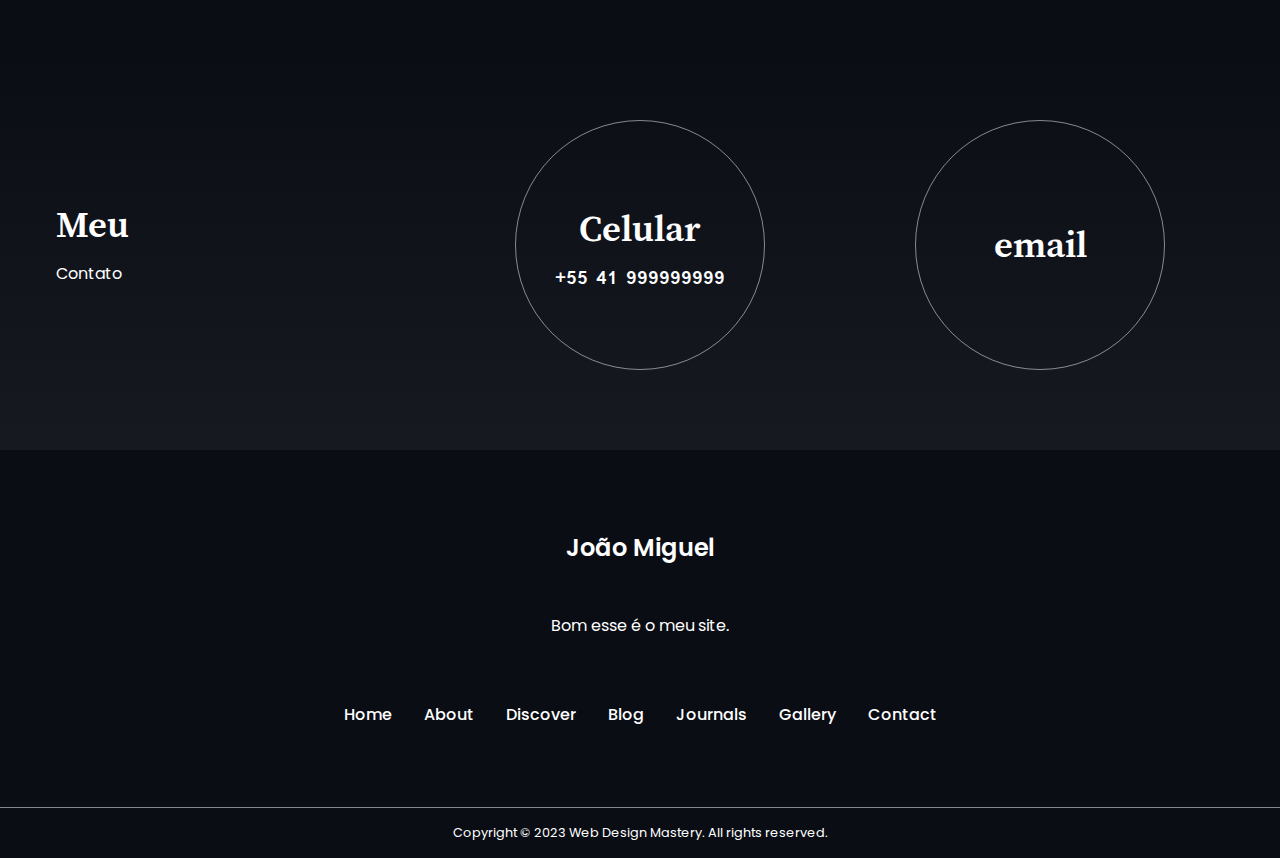
==== commit 2e24e97c: "Update index.html" ====
--- a/index.html
+++ b/index.html
@@ -1,330 +1,396 @@
 <!DOCTYPE html>
 <html lang="pt-br">
-
-<head>
-    <meta charset="UTF-8">
-    <meta name="viewport" content="width=device-width, initial-scale=1.0">
-    <meta http-equiv="X-UA-Compatible" content="ie=edge">
-    <title>My awesome portfolio</title>
-    <link href="https://fonts.googleapis.com/css?family=Poppins:400,600&display=swap" rel="stylesheet">
-    <link href="https://fonts.googleapis.com/css?family=Lato:300,400,700&display=swap" rel="stylesheet">
-    <link rel="stylesheet" type="text/css" href="https://cdn.jsdelivr.net/npm/slick-carousel@1.8.1/slick/slick.css" />
-    <link rel="stylesheet" href="style.css">
-</head>
-
-<body>
-    <div class="site-main-wrapper">
-        <button class="hamberger">
-            <img src="./images/hamberger.svg" alt="">
+  <head>
+    <meta charset="UTF-8" />
+    <meta name="viewport" content="width=device-width, initial-scale=1.0" />
+    <link
+      href="https://cdn.jsdelivr.net/npm/remixicon@3.5.0/fonts/remixicon.css"
+      rel="stylesheet"
+    />
+    <link rel="stylesheet" href="styles.css" />
+    <script src="https://unpkg.com/scrollreveal"></script>
+    <title>Agrinho</title>
+  </head>
+  <body>
+    <header id="home">
+      <nav>
+        <div class="nav__bar">
+          <div class="nav__logo"><a href="#">Do Campo à Cidade, Colhendo Oportunidades</a></div>
+          <ul class="nav__links">
+            <li class="link"><a href="#home">Home</a></li>
+            <li class="link"><a href="#about">About Us</a></li>
+            <li class="link"><a href="#discover">Discover</a></li>
+            <li class="link"><a href="#blog">Blog</a></li>
+            <li class="link"><a href="#journals">Journals</a></li>
+            <li class="link"><a href="#gallery">Gallery</a></li>
+            <li class="link"><a href="#contact">Contact</a></li>
+            <li class="link search">
+              <span><i class="ri-search-line"></i></span>
+            </li>
+          </ul>
+        </div>
+      </nav>
+      <div class="section__container header__container">
+        <h1>Transforme o futuro com tecnologia! Unimos o campo e a cidade para impulsionar inovações que geram oportunidades e soluções sustentáveis. </h1>
+        <h4> Junte-se a nós e faça parte da revolução que está moldando um mundo mais conectado e inteligente.
+        </h4>
+        <button class="btn">
+          Explorar <i class="ri-arrow-right-line"></i>
         </button>
-
-        <div class="mobile-nav">
-            <button class="times"><img src="./images/times.svg" alt=""></button>
-            <ul>
-                <li><a href="#">Home</a></li>
-                <li><a href="#">Sobre Nós</a></li>
-                <li><a href="#">Serviços</a></li>
-                <li><a href="#">Trabalhos Feitos</a></li>
-                <li><a href="#">Blog</a></li>
-            </ul>
-        </div>
-        <header>
-            <div class="container">
-                <nav id="main-nav" class="flex items-center justify-between">
-                    <div class="left flex items-center">
-                        <div class="branding">
-                            <img src="./images/logo.svg" alt="">
-                        </div>
-                        <div>
-                            <a href="#">Home</a>
-                            <a href="#about">Sobre Nós</a>
-                            <a href="#services">Serviços</a>
-                            <a href="#work">Trabalhos Feitos</a>
-                            <a href="#blog">Blog</a>
-                        </div>
-                    </div>
-                </nav>
-                <div class="hero flex items-center justify-between">
-                    <div class="left flex-1 flex justify-center">
-                        <img src="./images/man.png" alt="">
-                    </div>
-                    <div class="right flex-1">
-                        <h6>Rural-Urbano</h6>
-                        <h1>O bem agradece<span> O voluntário</span></h1>
-                        <p>Nós ajudamos pessoas de locais rurais a conseguirem a encontrar emprego em cidades urbanas,também somos uma ong para ajudar pessoas com deficiências</p>
-                        <div>
-                            <button class="btn btn-secondary">CADASTRAR</button>
-                        </div>
-                    </div>
-                </div>
-            </div>
-        </header>
-
-        <section id="about" class="about">
-            <div class="container flex items-center about-inner-wrap">
-                <div class="flex-1">
-                    <img class="about-me-img" src="./images/man-2.png" alt="">
-                </div>
-                <div class="flex-1 right">
-                    <h1>Sobre <span>Nós</span></h1>
-                    <h3>Olá! Aqui falamos quem nós somos!</h3>
-                    <p>Somos uma plataforma dedicada a facilitar a transição das pessoas do campo para oportunidades urbanas e fornecer apoio a pessoas com deficiência. Nossa missão é criar pontes entre comunidades rurais e urbanas, promovendo inclusão e desenvolvimento sustentável.</p>
-                    <div class="social">
-                        <a href="#"><img src="./images/website.svg" alt=""></a>
-                        <a href="https://www.facebook.com/codersgyan"><img src="./images/facebook.svg" alt=""></a>
-                        <a href="https://twitter.com/CoderGyan"> <img src="./images/twitter.svg" alt=""></a>
-                        <a href="#"> <img src="./images/pintrest.svg" alt=""></a>
-                    </div>
-                </div>
-            </div>
-        </section>
-        <section id="services" class="services">
-            <div class="container">
-                <h1 class="section-heading"><span>A Compaixão</span> é o que nós faz humano!</h1>
-                <p>Aqui é o espaço onde você nós envia seu currículo e tentaremos achar uma vaga de trabalho onde você deseja e se enquadra!</p>
-                <div class="card-wrapper">
-                    <div class="card">
-                        <img src="./images/brush.svg" alt="">
-                        <h2>Deficiência Auditiva</h2>
-                        <p>Temos aulas de libras e ajuda a pessoas com deficiência auditiva
-                        </p>
-                    </div>
-                    <div class="card">
-                        <img src="./images/code.svg" alt="">
-                        <h2>Sindrome de Down</h2>
-                        <p>Entenda que a diferença do outro é o que nos transforma em semelhantes!
-                        </p>
-                    </div>
-                    <div class="card">
-                        <img src="./images/bag.svg" alt="">
-                        <h2>Autismo</h2>
-                        <p>Entenda os graus e ver comos eles são iguais a qualquer um!
-                        </p>
-                    </div>
-                    <div class="card">
-                        <img src="./images/desktop.svg" alt="">
-                        <h2>Deficiência Visual</h2>
-                        <p>Te mostra-les o melhor caminho para cuidar dessas pessoas!
-                        </p>
-                    </div>
-                    <div class="card">
-                        <img src="./images/media.svg" alt="">
-                        <h2>TDAH</h2>
-                        <p>Como melhorar seu foco!
-                        </p>
-                    </div>
-                    <div class="card">
-                        <img src="./images/phone.svg" alt="">
-                        <h2>Hidrocefalia</h2>
-                        <p>Como evitar e tratar.
-                        </p>
-                    </div>
-                </div>
-            </div>
-        </section>
-        <section class="freelancer">
-            <h1>Oportunidades</h1>
-            <p>Aqui conforme seu currículo e seus desejas,tentaremos ajudar a achar um emprego em uma cidade urbana</p>
-            <button class="btn btn-primary">Enviar Currículo</button>
-        </section>
-        <section class="reviews">
-            <div class="container">
-                <h1 class="section-heading"><span>Nossos</span> Volútarios</h1>
-                <p>Conte o seu relato ajudando nossa ONG!</p>
-                <div class="slider">
-                    <div class="slide">
-                        <img src="./images/lady.png" alt="">
-                        <p>"Após a repentina perda do marido, me vi sem rumo, com três filhos para criar no campo. A ONG Rural-Urbano foi como um farol em meio à escuridão, 
-                            oferecendo não apenas treinamento em habilidades urbanas, mas também apoio emocional crucial. 
-                            Graças a eles, consegui não só encontrar um emprego estável em uma fábrica na cidade, mas também recuperar minha confiança e dignidade. 
-                            Hoje, olho para trás com gratidão por terem sido a mão estendida que precisava naquele momento tão difícil."</p>
-                        <span>- Maria, Rio Grande do Sul</span>
-                    </div>
-                    <div class="slide">
-                        <img src="./images/lady.png" alt="">
-                        <p>"Desde que nasci com deficiência visual, sempre enfrentei desafios enormes no campo. 
-                            A mudança para a cidade parecia assustadora até conhecer a ONG Rural-Urbano. Com eles, não apenas recebi educação especializada que me preparou para um futuro promissor, 
-                            mas também encontrei um emprego que atende às minhas necessidades.
-                            Viver de forma independente na cidade é um sonho realizado, e devo tudo isso ao apoio incansável e à visão inclusiva da ONG."</p>
-                        <span>- João, Minas Gerais</span>
-                    </div>
-                    <div class="slide">
-                        <img src="./images/lady.png" alt="">
-                        <p>"Sair do ambiente rural para a cidade foi um desafio imenso, especialmente com meu TDAH. 
-                            A ONG Rural-Urbano não apenas me ofereceu suporte acadêmico essencial, mas também me ajudou a desenvolver estratégias práticas para gerenciar minha condição no ambiente urbano. 
-                            Hoje, estou matriculado na faculdade e me sinto preparado para enfrentar os desafios que surgirem no meu caminho, tudo graças ao suporte contínuo e encorajador da organização."</p>
-                        <span>- Pedro, Paraná</span>
-                    </div>
-                    <div class="slide">
-                        <img src="./images/lady.png" alt="">
-                        <p>"Quando minha família decidiu mudar para a cidade, eu estava apreensiva devido ao meu autismo. 
-                            A ONG Rural-Urbano não apenas me acolheu calorosamente, mas também adaptou seus programas educacionais e sociais para atender às minhas necessidades específicas. 
-                            Encontrei amigos verdadeiros e desenvolvi habilidades que me deram uma nova perspectiva de vida. 
-                            Agora, vejo o futuro com otimismo e sei que posso alcançar meus sonhos graças ao apoio inestimável que recebi."</p>
-                        <span>- Ana, São Paulo</span>
-                    </div>
-                </div>
-                <div class="slider-dots"></div>
-            </div>
-        </section>
-
-        <section id="work" class="work">
-            <div class="container">
-                <h1 class="section-heading"><span>Nossos</span> Trabalhos!</h1>
-                <p>Aqui está as vagas que temos para oferecer agoras</p>
-
-                <div class="card-wrapper">
-                    <div class="card">
-                        <div class="overlay">
-                            <span>Category</span>
-                            <a href="#">Web development</a>
-                        </div>
-                        <img src="./images/ph-1.png" alt="">
-                    </div>
-                    <div class="card">
-                        <div class="overlay">
-                            <span>Category</span>
-                            <a href="#">Web development</a>
-                        </div>
-                        <img src="./images/ph-1.png" alt="">
-                    </div>
-                    <div class="card">
-                        <div class="overlay">
-                            <span>Category</span>
-                            <a href="#">Web development</a>
-                        </div>
-                        <img src="./images/ph-1.png" alt="">
-                    </div>
-                    <div class="card">
-                        <div class="overlay">
-                            <span>Category</span>
-                            <a href="#">Web development</a>
-                        </div>
-                        <img src="./images/ph-1.png" alt="">
-                    </div>
-                    <div class="card">
-                        <div class="overlay">
-                            <span>Category</span>
-                            <a href="#">Web development</a>
-                        </div>
-                        <img src="./images/ph-1.png" alt="">
-                    </div>
-                    <div class="card">
-                        <div class="overlay">
-                            <span>Category</span>
-                            <a href="#">Web development</a>
-                        </div>
-                        <img src="./images/ph-1.png" alt="">
-                    </div>
-                </div>
-            </div>
-        </section>
-        <section id="blog" class="blog">
-            <div class="container">
-                <h1 class="section-heading"><span>Nosso</span> Blog</h1>
-                <p>Aqui relatamos catástrofes e locais que precisam de ajuda. Se quiser nós ajudar a ajuda-los venha fazer parte da equipe!</p>
-
-                <div class="card-wrapper">
-                    <div class="card">
-                        <div class="img-wrapper">
-                            <img src="./images/article-ph-1.png" alt="">
-                        </div>
-                        <div class="card-content">
-                            <a href="#">
-                                <h1>Catástrofe no RS</h1>
-                            </a>
-                            <span>Maio dia 12, 2024</span>
-                            <p>Como ajudar o RS é uma pergunta que muitos de nós temos feito desde o início do mês de maio de 2024. 
-                                O que temos vivido como nação é uma ação emergencial sobre a calamidade que vem afligindo o estado do Rio Grande Sul. 
-                                Vamos entender um pouco mais da realidade, como ajudar o RS, o que vem a ser as campanhas SOS Rio Grande do Sul e a ajuda ao RS necessária nesse momento.</p>
-                            <a href="#">Ler mais</a>
-                        </div>
-                    </div>
-                    <div class="card">
-                        <div class="img-wrapper">
-                            <img src="./images/article-ph-1.png" alt="">
-                        </div>
-                        <div class="card-content">
-                            <a href="#">
-                                <h1>Desmatamento Amazônia</h1>
-                            </a>
-                            <span>abril dia 21, 2024</span>
-                            <p>Dados de alertas de desmatamento de outro sistema do Inpe, o Deter, indicam que a queda se manteve de forma mais acentuada nos últimos nove meses: 
-                                de agosto de 2023 a abril de 2024, foram registrados 2.686 km² na Amazônia Legal, redução de 55% em relação ao mesmo período anterior.</p>
-                            <a href="#">Ler mais</a>
-                        </div>
-                    </div>
-                    <div class="card">
-                        <div class="img-wrapper">
-                            <img src="./images/article-ph-1.png" alt="">
-                        </div>
-                        <div class="card-content">
-                            <a href="#">
-                                <h1>Poluição</h1>
-                            </a>
-                            <span>Junho dia 30, 2024</span>
-                            <p>2024 registrou o pior primeiro quadrimestre de toda série histórica. Quando comparamos os biomas do país, os números também mostram um cenário de alta. 
-                                Na Amazônia, por exemplo, com 8.977 focos, o primeiro quadrimestre de 2024 registrou a taxa mais alta de queimadas desde 2016.</p>
-                            <a href="#">Ler mais</a>
-                        </div>
-                    </div>
-                </div>
-            </div>
-        </section>
-        <section class="contact">
-            <div class="container">
-                <h1 class="section-heading">Nós <span>Contate</span></h1>
-                <p>We provide high standar clean website for your business solutions</p>
-                <div class="card-wrapper">
-                    <div class="card">
-                        <img src="./images/phone-2.svg" alt="">
-                        <h1>Nosso Número</h1>
-                        <h6>+55 (41) 99990-2195</h6>
-                    </div>
-                    <div class="card">
-                        <img src="./images/msg.svg" alt="">
-                        <h1>Email de Contato!</h1>
-                        <h6>xandão@escola.pr.gov.br</h6>
-                    </div>
-                    <div class="card">
-                        <img src="./images/map.svg" alt="">
-                        <h1>Visite nossa matriz! </h1>
-                        <h6>99 S.t Jomblo Park Pekanbaru 28292. Paraná</h6>
-                    </div>
-
-                </div>
-
-                <form action="">
-                    <div class="input-wrap">
-                        <input type="text" placeholder="Your Name *">
-                        <input type="email" placeholder="Your Email *">
-                    </div>
-                    <div class="input-wrap-2">
-                        <input type="text" placeholder="Your Subject...">
-                        <textarea name="" id="" cols="30" rows="10" placeholder="Your Message..."></textarea>
-                    </div>
-                    <div class="btn-wrapper">
-                        <button class="btn btn-primary">Enviar Messagem</button>
-                    </div>
-                </form>
-            </div>
-        </section>
-        <footer>
-            <img class="footer-logo" src="./images/logo-2.svg" alt="">
-            <div class="footer-socials">
-                <a href="#"><img src="./images/website.svg" alt=""></a>
-                <a href="https://www.facebook.com/codersgyan"><img src="./images/facebook.svg" alt=""></a>
-                <a href="https://twitter.com/CoderGyan"> <img src="./images/twitter.svg" alt=""></a>
-                <a href="#"> <img src="./images/pintrest.svg" alt=""></a>
-                <a href="https://www.instagram.com/codersgyan/"> <img src="./images/instagram.svg" alt=""></a>
-            </div>
-        </footer>
-    </div>
-
-    <script type="text/javascript" src="https://code.jquery.com/jquery-1.11.0.min.js"></script>
-    <script type="text/javascript" src="https://code.jquery.com/jquery-migrate-1.2.1.min.js"></script>
-    <script type="text/javascript" src="https://cdn.jsdelivr.net/npm/slick-carousel@1.8.1/slick/slick.min.js"></script>
-    <script src="app.js"></script>
-</body>
-
+      </div>
+    </header>
+
+    <section class="about" id="about">
+      <div class="section__container about__container">
+        <div class="about__content">
+          <h2 class="section__header">Sobre Nós</h2>
+          <p class="section__subheader">
+            Somos uma plataforma dedicada a unir o campo e a cidade através da tecnologia e da inovação. 
+            Com a crescente urbanização e a demanda por práticas agrícolas mais eficientes, acreditamos que a conexão entre ambientes rurais e urbanos é essencial para um futuro sustentável. 
+            Nosso objetivo é promover parcerias, oferecer educação de qualidade e destacar inovações que estão moldando o mundo de hoje. 
+            Se você é um agricultor, empreendedor, tecnólogo ou simplesmente alguém interessado em fazer a diferença, este é o lugar para você.
+          </p>
+          <div class="about__flex">
+            <div class="about__card">
+              <h4>300</h4>
+              <p>Drones de alta tecnológias feitos</p>
+            </div>
+            <div class="about__card">
+              <h4>1 bilhão</h4>
+              <p>Cerca de 1 bilhão de dispositivos IoT na agricultura até 2025</p>
+            </div>
+            <div class="about__card">
+              <h4>5 mihões</h4>
+              <p>Mais de 5 milhões de sistemas de energia solar instalados globalmente</p>
+            </div>
+          </div>
+          <button class="btn">
+            Read More <i class="ri-arrow-right-line"></i>
+          </button>
+        </div>
+        <div class="about__image">
+          <img src="https://s4.static.brasilescola.uol.com.br/be/conteudo/images/o-urbano-rural-reunem-diferentes-praticas-economicas-distintas-espacialidades-557afe7f7f58f.jpg" alt="about" />
+        </div>
+      </div>
+    </section>
+
+    <section class="discover" id="discover">
+      <div class="section__container discover__container">
+        <h2 class="section__header">Avanços</h2>
+        <p class="section__subheader">
+          Veja o que a agricultura está mudando
+        </p>
+        <div class="discover__grid">
+          <div class="discover__card">
+            <div class="discover__image">
+              <img src="https://colombiaverde.com.co/wp-content/uploads/2023/05/biotecnologia-en-la-agricultura.jpg" alt="discover" />
+            </div>
+            <div class="discover__card__content">
+              <h4>Biotecnologia Agrícola</h4>
+              <p>
+                Aumento de 35% na resistência de plantas a pragas: Através da biotecnologia, 
+                empresas estão desenvolvendo culturas geneticamente modificadas que são mais resistentes a pragas e doenças. 
+                Isso tem ajudado agricultores a reduzir o uso de pesticidas em até 50%, 
+                promovendo uma agricultura mais sustentável.
+              </p>
+              <button class="discover__btn">
+                Discover More <i class="ri-arrow-right-line"></i>
+              </button>
+            </div>
+          </div>
+          <div class="discover__card">
+            <div class="discover__image">
+              <img src="https://mundointeligente.com.br/wp-content/uploads/2021/08/WhatsApp-Image-2021-08-16-at-13.57.12.jpeg" alt="discover" />
+            </div>
+            <div class="discover__card__content">
+              <h4>Cidades Inteligentes</h4>
+              <p>
+                20% de redução no consumo de energia em cidades inteligentes: 
+                Com a implementação de tecnologias de cidades inteligentes, 
+                como iluminação pública inteligente e sistemas de transporte otimizados, 
+                cidades como Cingapura e Barcelona estão conseguindo economizar recursos
+                 e melhorar a qualidade de vida de seus habitantes.
+              </p>
+              <button class="discover__btn">
+                Discover More <i class="ri-arrow-right-line"></i>
+              </button>
+            </div>
+          </div>
+          <div class="discover__card">
+            <div class="discover__image">
+              <img src="https://tecflow.com.br/wp-content/uploads/2021/05/industria-4.0-impactos-brasil-mundo.jpg" alt="discover" />
+            </div>
+            <div class="discover__card__content">
+              <h4>Automação e Robótica</h4>
+              <p>
+                Aumento de 50% no uso de robôs agrícolas nos últimos 3 anos: 
+                Robôs agrícolas estão sendo utilizados para tarefas como plantio, 
+                colheita e manejo de culturas. Essas tecnologias estão reduzindo a necessidade de mão-de-obra manual
+                 e aumentando a produtividade em até 40%, conforme reportado pela MarketsandMarkets.
+              </p>
+              <button class="discover__btn">
+                Discover More <i class="ri-arrow-right-line"></i>
+              </button>
+            </div>
+          </div>
+        </div>
+      </div>
+    </section>
+
+    <section class="blogs" id="blog">
+      <div class="blogs__container">
+        <h2 class="section__header">Noticías do Paraná</h2>
+        <p class="section__subheader">We want to help youto travel better!</p>
+        <div class="blogs__grid">
+          <div class="blogs__card">
+            <img src="https://assets.revistacultivar.com.br/92bf2-Lavoura-sem-uso-de-condicionadores-de-solo-x-Lavoura-com-uso.JPG" alt="blog" />
+            <div class="blogs__content">
+              Sojicultores do Paraná investem em agricultura de precisão para melhorar manejo!
+            </div>
+          </div>
+          <div class="blogs__card">
+            <img src="https://blog.sensix.ag/wp-content/uploads/2021/06/agricultura-de-precisao-6.jpg" alt="blog" />
+            <div class="blogs__content">
+              Revolução no campo: como a agricultura de precisão está transformando a produção brasileira.
+            </div>
+          </div>
+          <div class="blogs__card">
+            <img src="https://opt.com.br/wp-content/uploads/2022/02/blog_capa0102.png" alt="blog" />
+            <div class="blogs__content">
+              Agricultura de precisão é mais rentável e reduz a necessidade do uso de insumos.
+            </div>
+          </div>
+          <div class="blogs__card">
+            <img src="https://blog.ciser.com.br/wp-content/uploads/2021/03/GettyImages-1303287197-1-min-corte-1024x578.jpg" alt="blog" />
+            <div class="blogs__content">
+              Com agricultura de precisão, produtores rurais alcançam até 29% de aumento na produtividade
+            </div>
+          </div>
+        </div>
+      </div>
+    </section>
+
+    <section class="journals" id="journals">
+      <div class="section__container journals__container">
+        <h2 class="section__header">Como funciona a agricultura de precisão ?</h2>
+        <p class="section__subheader">
+         E como ela ajuda a cidade e o campo ?
+        </p>
+        <div class="journals__grid">
+          <div class="journals__card">
+            <img src="assets/journals-1.jpg" alt="journal" />
+            <div class="journals__content">
+              <div class="journals__author">
+                <img src="assets/author-1.jpg" alt="author" />
+                <p>Sensores e IoT (Internet das Coisas)</p>
+              </div>
+              <h4>Sensores de Solo: Medem a umidade, temperatura e nutrientes do solo, fornecendo dados em tempo real sobre as condições do solo.</h4>
+              <div class="journals__footer">
+                <p>18 Apr 2022</p>
+                <span>
+                  <a href="#"><i class="ri-share-fill"></i></a>
+                </span>
+              </div>
+            </div>
+          </div>
+          <div class="journals__card">
+            <img src="assets/journals-2.jpg" alt="journal" />
+            <div class="journals__content">
+              <div class="journals__author">
+                <img src="assets/author-2.jpg" alt="author" />
+                <p>By Austin Martin</p>
+              </div>
+              <h4>The best weekend road trips from Denver.</h4>
+              <div class="journals__footer">
+                <p>22 Jun 2022</p>
+                <span>
+                  <a href="#"><i class="ri-share-fill"></i></a>
+                </span>
+              </div>
+            </div>
+          </div>
+          <div class="journals__card">
+            <img src="assets/journals-3.jpg" alt="journal" />
+            <div class="journals__content">
+              <div class="journals__author">
+                <img src="assets/author-3.jpg" alt="author" />
+                <p>By Anina Joseph</p>
+              </div>
+              <h4>Tips and tricks to plan your next adventure.</h4>
+              <div class="journals__footer">
+                <p>05 Sep 2022</p>
+                <span>
+                  <a href="#"><i class="ri-share-fill"></i></a>
+                </span>
+              </div>
+            </div>
+          </div>
+          <div class="journals__card">
+            <img src="assets/journals-4.jpg" alt="journal" />
+            <div class="journals__content">
+              <div class="journals__author">
+                <img src="assets/author-4.jpg" alt="author" />
+                <p>By Jacob Fernandez</p>
+              </div>
+              <h4>A beginner's guide to hostel's.</h4>
+              <div class="journals__footer">
+                <p>14 Dec 2022</p>
+                <span>
+                  <a href="#"><i class="ri-share-fill"></i></a>
+                </span>
+              </div>
+            </div>
+          </div>
+          <div class="journals__card">
+            <img src="assets/journals-5.jpg" alt="journal" />
+            <div class="journals__content">
+              <div class="journals__author">
+                <img src="assets/author-5.jpg" alt="author" />
+                <p>By John Smith</p>
+              </div>
+              <h4>17 unconventional travel hacks you need.</h4>
+              <div class="journals__footer">
+                <p>10 Feb 2022</p>
+                <span>
+                  <a href="#"><i class="ri-share-fill"></i></a>
+                </span>
+              </div>
+            </div>
+          </div>
+          <div class="journals__card">
+            <img src="assets/journals-6.jpg" alt="journal" />
+            <div class="journals__content">
+              <div class="journals__author">
+                <img src="assets/author-6.jpg" alt="author" />
+                <p>By Aaran Kennedy</p>
+              </div>
+              <h4>Travel tip's you'll wish you'd known sooner.</h4>
+              <div class="journals__footer">
+                <p>20 Mar 2023</p>
+                <span>
+                  <a href="#"><i class="ri-share-fill"></i></a>
+                </span>
+              </div>
+            </div>
+          </div>
+        </div>
+        <div class="journals__btn">
+          <button class="btn">
+            View All Journals <i class="ri-arrow-right-line"></i>
+          </button>
+        </div>
+      </div>
+    </section>
+
+    <section class="hero">
+      <div class="section__container hero__container">
+        <p>Agrinho.</p>
+      </div>
+    </section>
+
+    <section class="gallery" id="gallery">
+      <div class="gallery__container">
+        <h2 class="section__header">Agricultura de precisão</h2>
+        <p class="section__subheader">
+          Veja o vídeo e entende mais!
+        </p>
+        <div class="gallery__grid">
+          <div class="gallery__card">
+            <img src="assets/gallery-1.jpg" alt="gallery" />
+            <div class="gallery__content">
+              <h4>Northern Lights</h4>
+              <p>Norway</p>
+            </div>
+          </div>
+          <div class="gallery__card">
+            <img src="assets/gallery-2.jpg" alt="gallery" />
+            <div class="gallery__content">
+              <h4>Krabi</h4>
+              <p>Thailand</p>
+            </div>
+          </div>
+          <div class="gallery__card">
+            <img src="assets/gallery-3.jpg" alt="gallery" />
+            <div class="gallery__content">
+              <h4>Bali</h4>
+              <p>Indonesia</p>
+            </div>
+          </div>
+          <div class="gallery__card">
+            <img src="assets/gallery-4.jpg" alt="gallery" />
+            <div class="gallery__content">
+              <h4>Tokyo</h4>
+              <p>Japan</p>
+            </div>
+          </div>
+          <div class="gallery__card">
+            <img src="assets/gallery-5.jpg" alt="gallery" />
+            <div class="gallery__content">
+              <h4>Taj Mahal</h4>
+              <p>India</p>
+            </div>
+          </div>
+        </div>
+      </div>
+    </section>
+
+    <section class="contact" id="contact">
+      <div class="section__container contact__container">
+        <div class="contact__col">
+          <h4>Meu</h4>
+          <p>Contato</p>
+        </div>
+        <div class="contact__col">
+          <div class="contact__card">
+            <span><i class="ri-phone-line"></i></span>
+            <h4>Celular</h4>
+            <h5>+55 41 999999999</h5>
+          </div>
+        </div>
+        <div class="contact__col">
+          <div class="contact__card">
+            <span><i class="ri-mail-line"></i></span>
+            <h4>email</h4>
+          </div>
+        </div>
+      </div>
+    </section>
+
+    <section class="footer">
+      <div class="section__container footer__container">
+        <h4>João Miguel</h4>
+        <div class="footer__socials">
+          <span>
+            <a href="#"><i class="ri-facebook-fill"></i></a>
+          </span>
+          <span>
+            <a href="#"><i class="ri-instagram-fill"></i></a>
+          </span>
+          <span>
+            <a href="#"><i class="ri-twitter-fill"></i></a>
+          </span>
+          <span>
+            <a href="#"><i class="ri-linkedin-fill"></i></a>
+          </span>
+        </div>
+        <p>
+         Bom esse é o meu site.
+        </p>
+        <ul class="footer__nav">
+          <li class="footer__link"><a href="#home">Home</a></li>
+          <li class="footer__link"><a href="#about">About</a></li>
+          <li class="footer__link"><a href="#discover">Discover</a></li>
+          <li class="footer__link"><a href="#blog">Blog</a></li>
+          <li class="footer__link"><a href="#journals">Journals</a></li>
+          <li class="footer__link"><a href="#gallery">Gallery</a></li>
+          <li class="footer__link"><a href="#contact">Contact</a></li>
+        </ul>
+      </div>
+      <div class="footer__bar">
+        Copyright © 2023 Web Design Mastery. All rights reserved.
+      </div>
+    </section>
+
+    <script src="main.js"></script>
+  </body>
 </html>
--- a/styles.css
+++ b/styles.css
@@ -0,0 +1,611 @@
+@import url("https://fonts.googleapis.com/css2?family=Lisu+Bosa:wght@600;800&family=Poppins:wght@400;500;600;700&display=swap");
+
+:root {
+  --primary-color: #0a0d14;
+  --primary-color-light: #20242f;
+  --secondary-color: #f49e09;
+  --extra-light: rgba(255, 255, 255, 0.5);
+  --white: #ffffff;
+  --max-width: 1200px;
+  --header-font: "Lisu Bosa", serif;
+}
+
+* {
+  padding: 0;
+  margin: 0;
+  box-sizing: border-box;
+}
+
+.section__container {
+  max-width: var(--max-width);
+  margin: auto;
+  padding: 5rem 1rem;
+}
+
+.section__header {
+  margin-bottom: 2rem;
+  font-size: 3rem;
+  font-weight: 800;
+  font-family: var(--header-font);
+  text-align: center;
+}
+
+.section__subheader {
+  max-width: 600px;
+  margin: auto;
+  text-align: center;
+}
+
+.btn {
+  padding: 0.75rem 1.5rem;
+  outline: none;
+  border: none;
+  font-size: 1rem;
+  color: var(--primary-color);
+  background-color: var(--secondary-color);
+  cursor: pointer;
+}
+
+img {
+  width: 100%;
+  display: flex;
+}
+
+a {
+  text-decoration: none;
+}
+
+html,
+body {
+  scroll-behavior: smooth;
+}
+
+body {
+  font-family: "Poppins", sans-serif;
+  color: var(--white);
+  background-color: var(--primary-color);
+}
+
+header {
+  background-image: linear-gradient(to top, var(--primary-color), transparent),
+    url("assets/header.jpg");
+  background-position: center center;
+  background-size: cover;
+  background-repeat: no-repeat;
+}
+
+nav {
+  background-color: rgba(0, 0, 0, 0.5);
+  border-bottom: 1px solid var(--extra-light);
+}
+
+.nav__bar {
+  max-width: var(--max-width);
+  margin: auto;
+  padding: 1.5rem 1rem;
+  display: flex;
+  align-items: center;
+  justify-content: space-between;
+  gap: 2rem;
+}
+
+.nav__logo a {
+  font-size: 1.2rem;
+  font-weight: 600;
+  color: var(--white);
+}
+
+.nav__links {
+  list-style: none;
+  display: flex;
+  align-items: center;
+  gap: 2rem;
+}
+
+.link a {
+  padding: 1.5rem 5px;
+  font-weight: 500;
+  color: var(--white);
+  transition: 0.3s;
+}
+
+.link a:hover {
+  color: var(--secondary-color);
+  border-bottom: 2px solid var(--secondary-color);
+}
+
+.link span {
+  padding: 1rem 0;
+  color: var(--white);
+  cursor: pointer;
+}
+
+.header__container {
+  padding: 12rem 1rem;
+}
+
+.header__container h1 {
+  margin-bottom: 1rem;
+  max-width: 700px;
+  font-size: 4rem;
+  font-family: var(--header-font);
+}
+
+.header__container h4 {
+  position: relative;
+  margin-left: 3rem;
+  margin-bottom: 2rem;
+  font-size: 1rem;
+  font-weight: 500;
+}
+
+.header__container h4::after {
+  position: absolute;
+  content: "";
+  left: -3rem;
+  top: 50%;
+  transform: translateY(-50%);
+  height: 2px;
+  width: 2rem;
+  background-color: var(--white);
+}
+
+.about__container {
+  display: grid;
+  grid-template-columns: repeat(2, 1fr);
+  gap: 2rem;
+  align-items: center;
+}
+
+.about__container :is(.section__header, .section__subheader) {
+  text-align: left;
+}
+
+.about__flex {
+  margin: 2rem 0;
+  padding: 2rem 1rem;
+  display: flex;
+  align-items: center;
+  gap: 1rem;
+  flex-wrap: wrap;
+  background-color: var(--primary-color-light);
+}
+
+.about__card {
+  flex: 1 1 150px;
+  text-align: center;
+  border-right: 2px solid var(--primary-color);
+}
+
+.about__card:last-child {
+  border: none;
+}
+
+.about__card h4 {
+  margin-bottom: 5px;
+  font-size: 3rem;
+  font-weight: 600;
+  font-family: var(--header-font);
+}
+
+.about__card p {
+  font-size: 0.9rem;
+}
+
+.about__image img {
+  max-width: 450px;
+  margin: auto;
+}
+
+.discover {
+  background-image: linear-gradient(
+    to bottom,
+    rgba(255, 255, 255, 0.05),
+    transparent
+  );
+}
+
+.discover__grid {
+  margin-top: 4rem;
+  display: grid;
+  grid-template-columns: repeat(3, 1fr);
+  gap: 2rem;
+}
+
+.discover__card {
+  max-width: 320px;
+  margin: auto;
+}
+
+.discover__card:nth-child(2) {
+  transform: translateY(5rem);
+}
+
+.discover__image {
+  position: relative;
+}
+
+.discover__image::after {
+  position: absolute;
+  content: "";
+  width: 100%;
+  height: 50%;
+  left: 0;
+  bottom: 0;
+  background-image: linear-gradient(to top, var(--primary-color), transparent);
+}
+
+.discover__card__content {
+  padding: 0 2rem;
+  transform: translateY(-50%);
+}
+
+.discover__card__content h4 {
+  margin-bottom: 1rem;
+  font-size: 2rem;
+  font-weight: 800;
+  font-family: var(--header-font);
+  color: var(--secondary-color);
+}
+
+.discover__card__content p {
+  margin-bottom: 2rem;
+}
+
+.discover__btn {
+  padding: 0.75rem 1rem;
+  outline: none;
+  font-size: 1rem;
+  color: var(--white);
+  background-color: transparent;
+  border: 1px solid var(--white);
+  cursor: pointer;
+}
+
+.blogs__container {
+  padding: 5rem 0;
+}
+
+.blogs__grid {
+  margin-top: 4rem;
+  display: grid;
+  grid-template-columns: repeat(4, 1fr);
+}
+
+.blogs__card {
+  position: relative;
+}
+
+.blogs__card::after {
+  position: absolute;
+  content: "";
+  width: 100%;
+  height: 100%;
+  left: 0;
+  top: 0;
+  background-image: linear-gradient(to top, var(--primary-color), transparent);
+}
+
+.blogs__content {
+  position: absolute;
+  bottom: 0;
+  left: 0;
+  width: 100%;
+  padding: 2rem;
+  font-size: 1.2rem;
+  font-weight: 500;
+  z-index: 1;
+}
+
+.journals__grid {
+  margin-top: 4rem;
+  display: grid;
+  grid-template-columns: repeat(3, 1fr);
+  gap: 2rem;
+}
+
+.journals__content {
+  padding: 2rem;
+  background-color: var(--primary-color-light);
+}
+
+.journals__author {
+  margin-bottom: 1rem;
+  display: flex;
+  align-items: center;
+  gap: 1rem;
+}
+
+.journals__author img {
+  max-width: 30px;
+  border-radius: 100%;
+}
+
+.journals__author p {
+  font-size: 0.9rem;
+  opacity: 0.75;
+}
+
+.journals__content h4 {
+  margin-bottom: 0.5rem;
+  font-size: 1.1rem;
+  font-weight: 600;
+}
+
+.journals__footer {
+  display: flex;
+  align-items: center;
+  justify-content: space-between;
+  gap: 2rem;
+}
+
+.journals__footer p {
+  font-size: 0.9rem;
+  opacity: 0.5;
+}
+
+.journals__footer span a {
+  font-size: 1.5rem;
+  color: var(--white);
+  opacity: 0.75;
+}
+
+.journals__btn {
+  margin-top: 4rem;
+  text-align: center;
+}
+
+.hero__container p {
+  text-align: center;
+  font-size: 12rem;
+  font-weight: 700;
+  background-image: url("assets/banner.jpg");
+  -webkit-background-clip: text;
+  -webkit-text-fill-color: transparent;
+  -webkit-text-stroke: 1px var(--extra-light);
+}
+
+.gallery__container {
+  padding: 5rem 1rem;
+}
+
+.gallery__grid {
+  margin-top: 4rem;
+  display: grid;
+  grid-template-columns: repeat(5, 1fr);
+  gap: 1rem;
+}
+
+.gallery__card {
+  position: relative;
+  overflow: hidden;
+}
+
+.gallery__content {
+  position: absolute;
+  left: 50%;
+  bottom: -8rem;
+  transform: translateX(-50%);
+  width: 100%;
+  padding: 2rem 1rem;
+  transition: 0.3s;
+  text-align: center;
+  background-image: linear-gradient(to top, var(--primary-color), transparent);
+}
+
+.gallery__content h4 {
+  margin-bottom: 1rem;
+  font-size: 2rem;
+  font-weight: 800;
+  font-family: var(--header-font);
+}
+
+.gallery__card:hover .gallery__content {
+  bottom: 0;
+}
+
+.contact {
+  background-image: linear-gradient(
+    to top,
+    rgba(255, 255, 255, 0.05),
+    transparent
+  );
+}
+
+.contact__container {
+  display: grid;
+  grid-template-columns: repeat(3, 1fr);
+  gap: 2rem;
+  align-items: center;
+}
+
+.contact__card {
+  max-width: 250px;
+  margin: auto;
+  aspect-ratio: 1;
+  display: grid;
+  place-content: center;
+  text-align: center;
+  border: 1px solid var(--extra-light);
+  border-radius: 100%;
+  cursor: pointer;
+}
+
+.contact__card span {
+  margin-bottom: 1rem;
+  font-size: 2rem;
+  transition: 0.3s;
+}
+
+.contact__card:hover span {
+  color: var(--secondary-color);
+}
+
+.contact__col h4 {
+  margin-bottom: 1rem;
+  font-size: 2.5rem;
+  font-weight: 800;
+  font-family: var(--header-font);
+}
+
+.contact__col h5 {
+  margin-bottom: 0.5rem;
+  font-size: 1.5rem;
+  font-weight: 600;
+  font-family: var(--header-font);
+}
+
+.footer__container {
+  text-align: center;
+}
+
+.footer__container h4 {
+  margin-bottom: 1rem;
+  font-size: 1.5rem;
+  font-weight: 600;
+}
+
+.footer__socials {
+  margin-bottom: 2rem;
+  display: flex;
+  align-items: center;
+  justify-content: center;
+  gap: 2rem;
+}
+
+.footer__socials span a {
+  font-size: 1.5rem;
+  color: var(--white);
+  cursor: pointer;
+  transition: 0.3s;
+}
+
+.footer__socials span a:hover {
+  color: var(--secondary-color);
+}
+
+.footer__container p {
+  max-width: 600px;
+  margin: auto;
+  margin-bottom: 4rem;
+}
+
+.footer__nav {
+  list-style: none;
+  display: flex;
+  align-items: center;
+  justify-content: center;
+  flex-wrap: wrap;
+  gap: 2rem;
+}
+
+.footer__link a {
+  font-weight: 500;
+  color: var(--white);
+}
+
+.footer__link a:hover {
+  color: var(--secondary-color);
+}
+
+.footer__bar {
+  padding: 1rem;
+  text-align: center;
+  font-size: 0.8rem;
+  border-top: 1px solid var(--extra-light);
+}
+
+@media (width < 900px) {
+  .link:not(.search) {
+    display: none;
+  }
+
+  .about__container {
+    grid-template-columns: repeat(1, 1fr);
+    text-align: center;
+  }
+
+  .about__container :is(.section__header, .section__subheader) {
+    text-align: center;
+  }
+
+  .about__image {
+    grid-area: 1/1/2/2;
+  }
+
+  .discover__grid {
+    grid-template-columns: repeat(2, 1fr);
+  }
+
+  .blogs__grid {
+    grid-template-columns: repeat(2, 1fr);
+  }
+
+  .journals__grid {
+    grid-template-columns: repeat(2, 1fr);
+    gap: 1rem;
+  }
+
+  .hero__container p {
+    font-size: 10rem;
+  }
+
+  .gallery__grid {
+    grid-template-columns: repeat(3, 1fr);
+  }
+
+  .contact__container {
+    grid-template-columns: repeat(2, 1fr);
+  }
+
+  .contact__col:first-child {
+    grid-area: 1/1/2/3;
+    text-align: center;
+  }
+}
+
+@media (width < 600px) {
+  .header__container {
+    text-align: center;
+  }
+
+  .header__container h4 {
+    margin-left: 0;
+  }
+
+  .about__card {
+    border: none;
+  }
+
+  .discover__grid {
+    grid-template-columns: repeat(1, 1fr);
+  }
+
+  .discover__card:nth-child(2) {
+    transform: translateY(0);
+  }
+
+  .blogs__grid {
+    grid-template-columns: repeat(1, 1fr);
+  }
+
+  .journals__grid {
+    grid-template-columns: repeat(1, 1fr);
+  }
+
+  .hero__container p {
+    font-size: 6rem;
+  }
+
+  .gallery__grid {
+    grid-template-columns: repeat(2, 1fr);
+  }
+
+  .contact__container {
+    grid-template-columns: repeat(1, 1fr);
+  }
+
+  .contact__col:first-child {
+    grid-area: unset;
+  }
+}
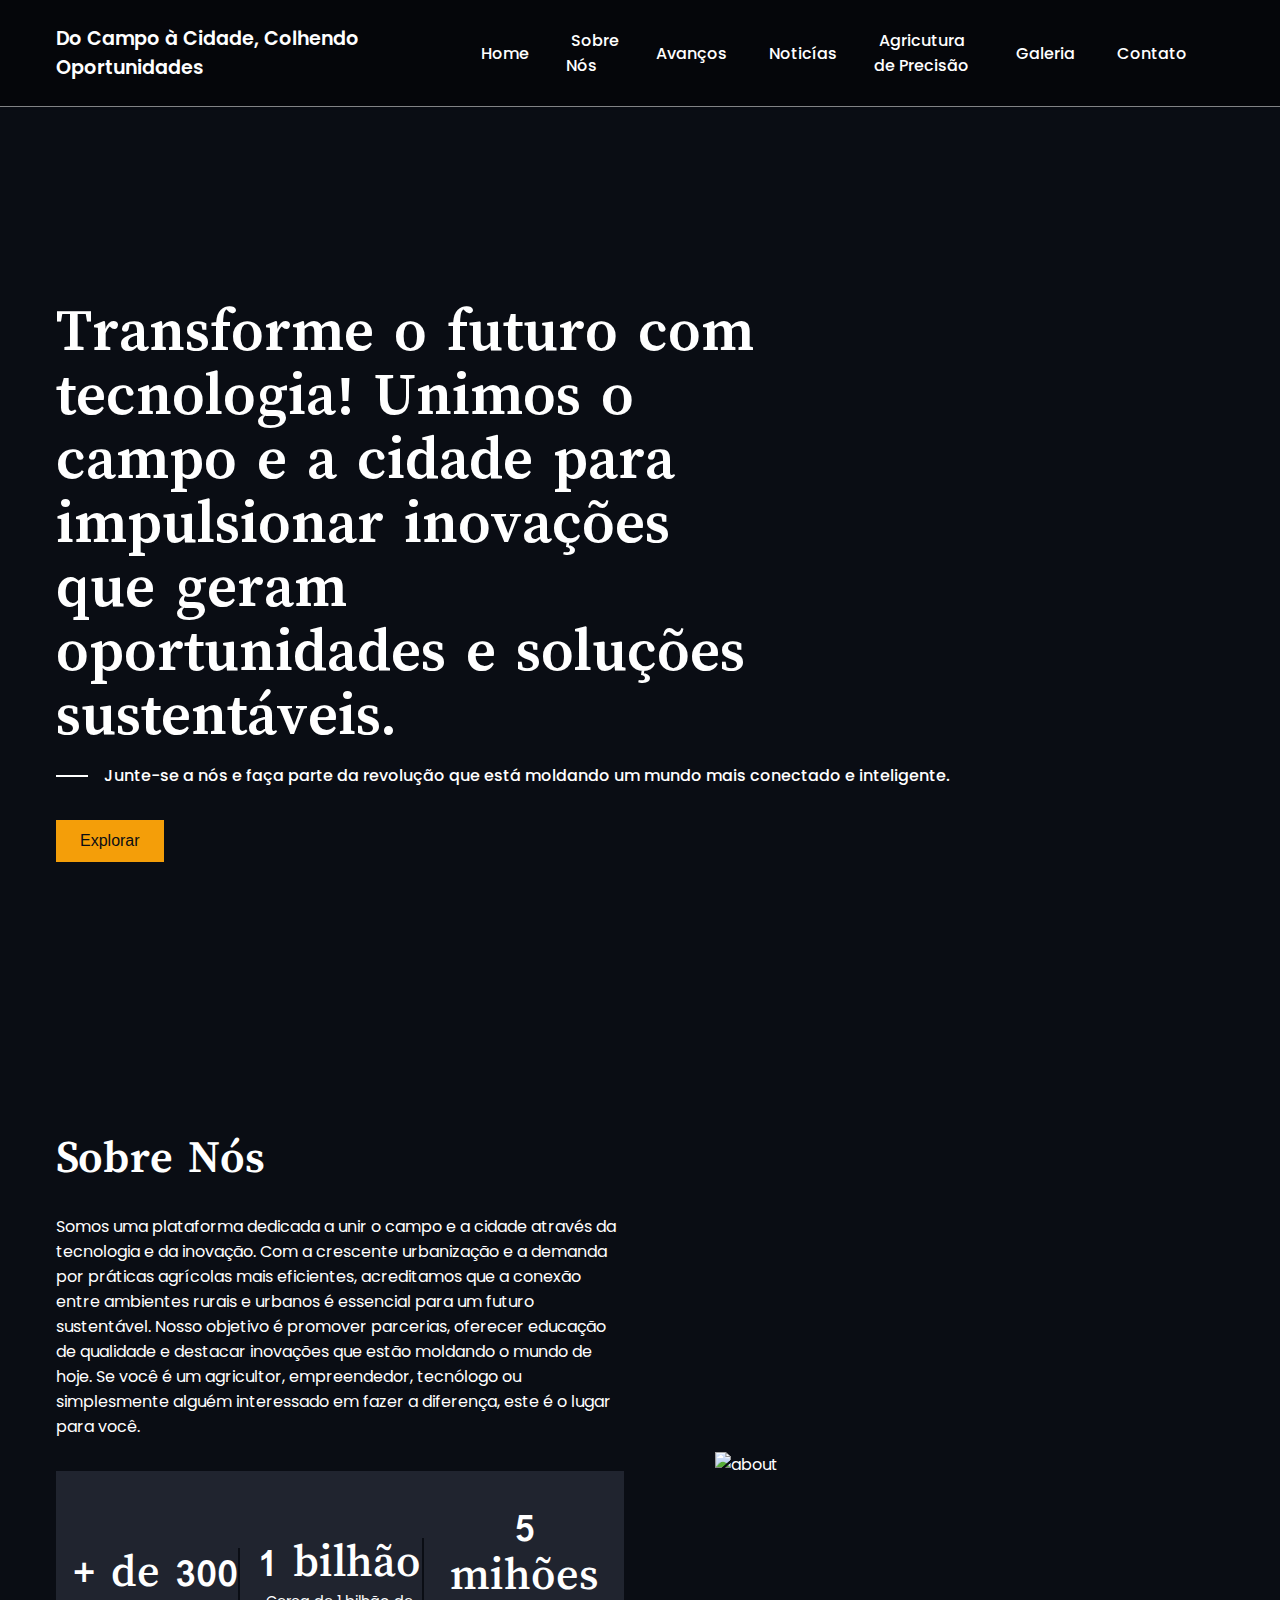
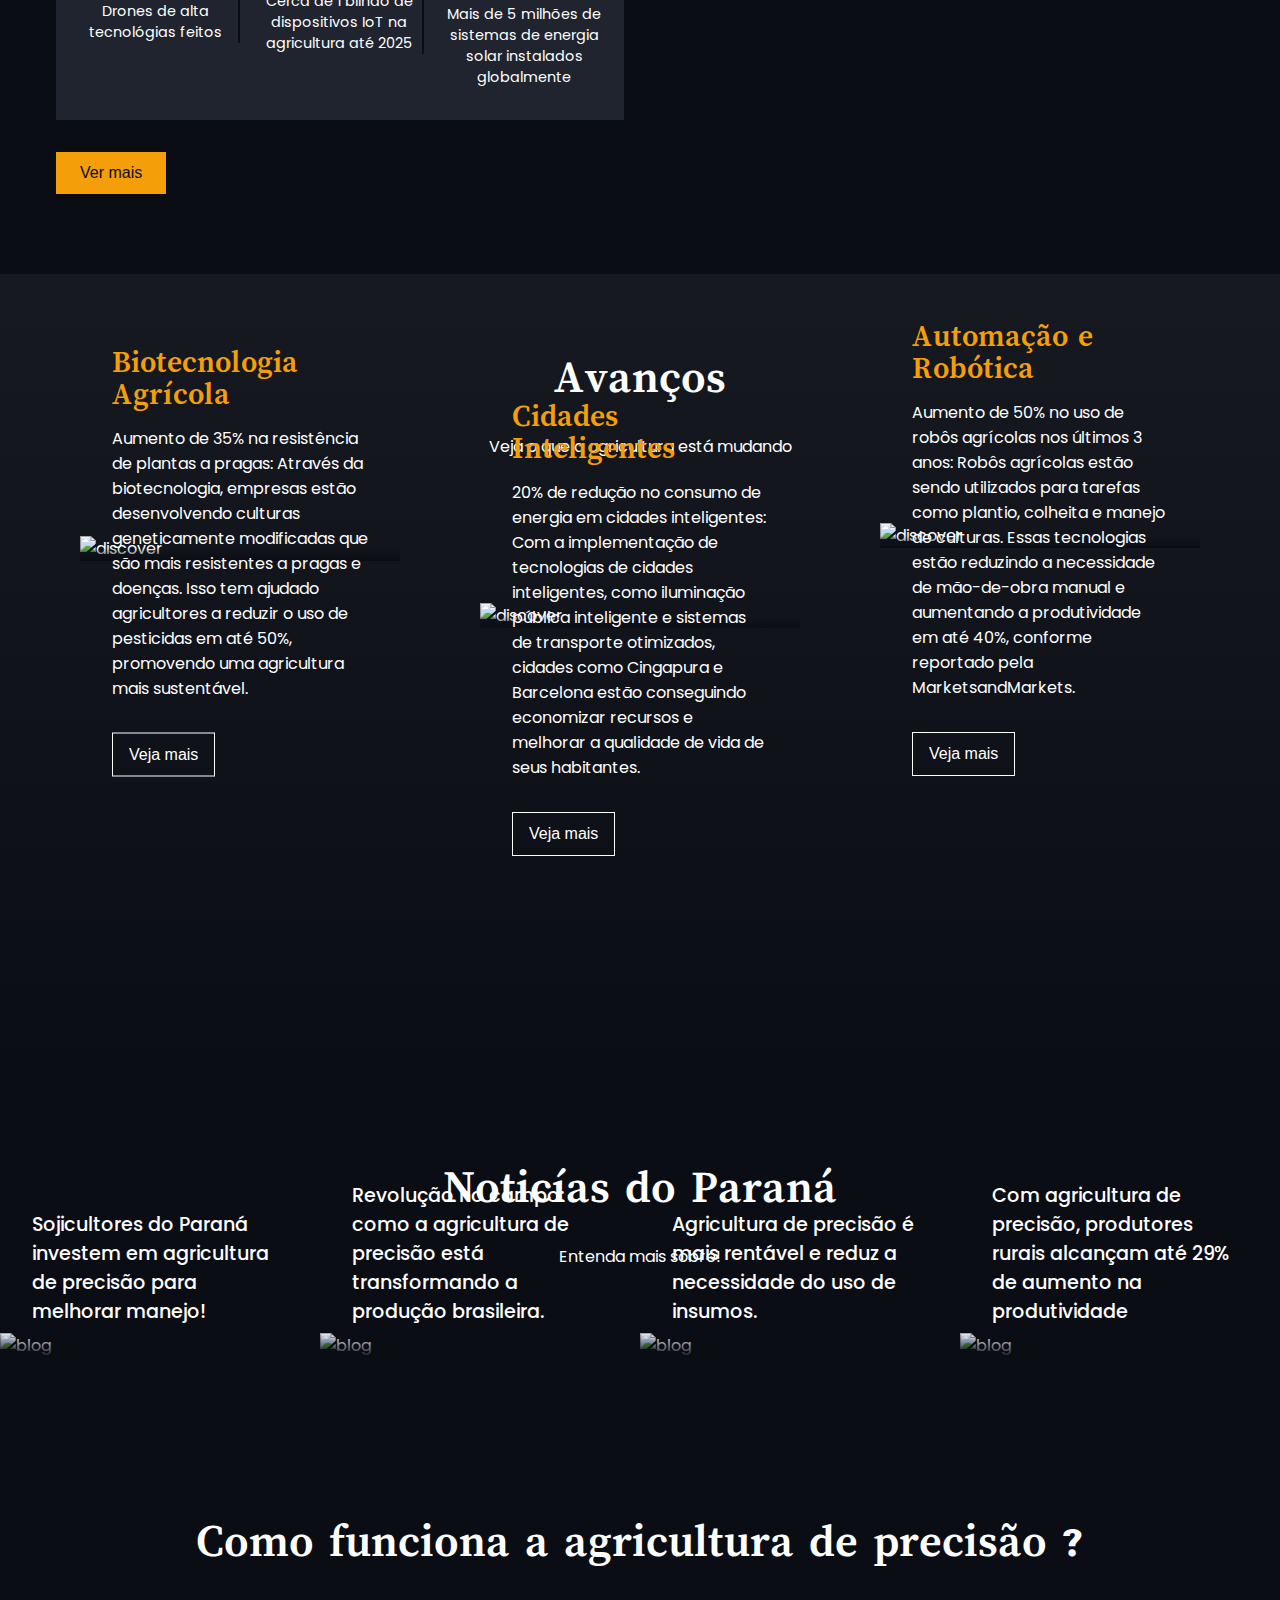
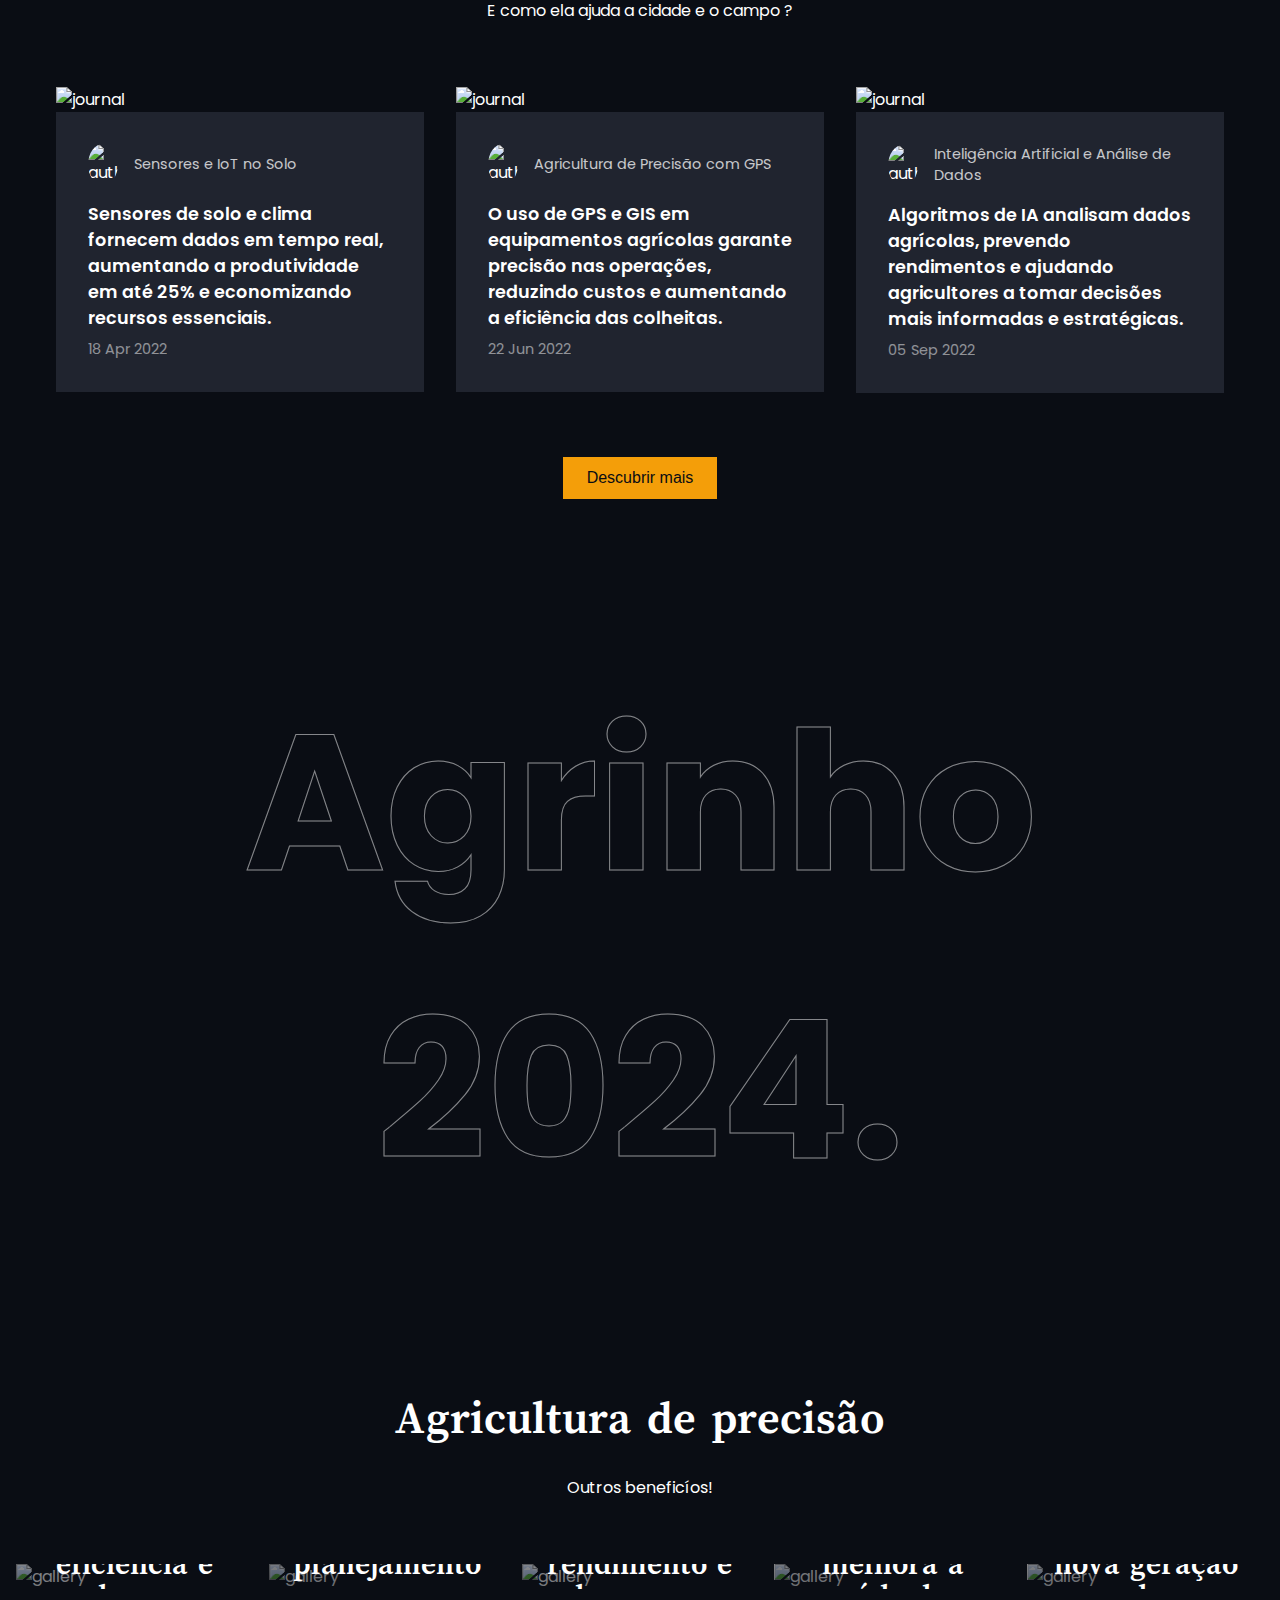
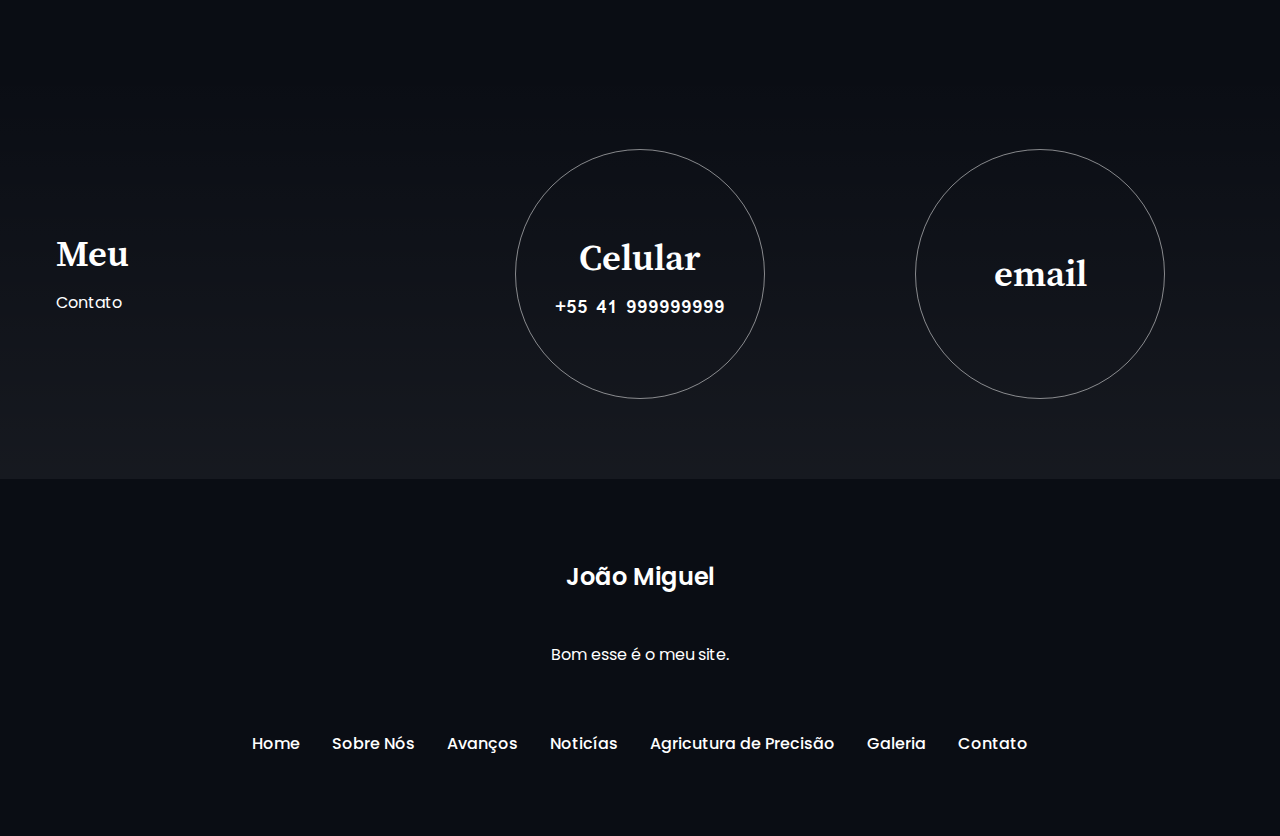
==== commit 8fdf7263: "Update index.html" ====
--- a/index.html
+++ b/index.html
@@ -18,12 +18,12 @@
           <div class="nav__logo"><a href="#">Do Campo à Cidade, Colhendo Oportunidades</a></div>
           <ul class="nav__links">
             <li class="link"><a href="#home">Home</a></li>
-            <li class="link"><a href="#about">About Us</a></li>
-            <li class="link"><a href="#discover">Discover</a></li>
-            <li class="link"><a href="#blog">Blog</a></li>
-            <li class="link"><a href="#journals">Journals</a></li>
-            <li class="link"><a href="#gallery">Gallery</a></li>
-            <li class="link"><a href="#contact">Contact</a></li>
+            <li class="link"><a href="#about">Sobre Nós</a></li>
+            <li class="link"><a href="#discover">Avanços</a></li>
+            <li class="link"><a href="#blog">Noticías</a></li>
+            <li class="link"><a href="#journals">Agricutura de Precisão</a></li>
+            <li class="link"><a href="#gallery">Galeria</a></li>
+            <li class="link"><a href="#contact">Contato</a></li>
             <li class="link search">
               <span><i class="ri-search-line"></i></span>
             </li>
@@ -52,7 +52,7 @@
           </p>
           <div class="about__flex">
             <div class="about__card">
-              <h4>300</h4>
+              <h4>+ de 300</h4>
               <p>Drones de alta tecnológias feitos</p>
             </div>
             <div class="about__card">
@@ -65,7 +65,7 @@
             </div>
           </div>
           <button class="btn">
-            Read More <i class="ri-arrow-right-line"></i>
+            Ver mais<i class="ri-arrow-right-line"></i>
           </button>
         </div>
         <div class="about__image">
@@ -94,7 +94,7 @@
                 promovendo uma agricultura mais sustentável.
               </p>
               <button class="discover__btn">
-                Discover More <i class="ri-arrow-right-line"></i>
+                Veja mais <i class="ri-arrow-right-line"></i>
               </button>
             </div>
           </div>
@@ -112,7 +112,7 @@
                  e melhorar a qualidade de vida de seus habitantes.
               </p>
               <button class="discover__btn">
-                Discover More <i class="ri-arrow-right-line"></i>
+                Veja mais<i class="ri-arrow-right-line"></i>
               </button>
             </div>
           </div>
@@ -129,7 +129,7 @@
                  e aumentando a produtividade em até 40%, conforme reportado pela MarketsandMarkets.
               </p>
               <button class="discover__btn">
-                Discover More <i class="ri-arrow-right-line"></i>
+                Veja mais <i class="ri-arrow-right-line"></i>
               </button>
             </div>
           </div>
@@ -140,7 +140,7 @@
     <section class="blogs" id="blog">
       <div class="blogs__container">
         <h2 class="section__header">Noticías do Paraná</h2>
-        <p class="section__subheader">We want to help youto travel better!</p>
+        <p class="section__subheader">Entenda mais sobre!</p>
         <div class="blogs__grid">
           <div class="blogs__card">
             <img src="https://assets.revistacultivar.com.br/92bf2-Lavoura-sem-uso-de-condicionadores-de-solo-x-Lavoura-com-uso.JPG" alt="blog" />
@@ -178,13 +178,13 @@
         </p>
         <div class="journals__grid">
           <div class="journals__card">
-            <img src="assets/journals-1.jpg" alt="journal" />
+            <img src="https://cadenaser00.epimg.net/emisora/imagenes/2018/02/09/radio_murcia/1518198857_386623_1518199349_noticia_normal.jpg" alt="journal" />
             <div class="journals__content">
               <div class="journals__author">
-                <img src="assets/author-1.jpg" alt="author" />
-                <p>Sensores e IoT (Internet das Coisas)</p>
-              </div>
-              <h4>Sensores de Solo: Medem a umidade, temperatura e nutrientes do solo, fornecendo dados em tempo real sobre as condições do solo.</h4>
+                <img src="https://www.embedded.com/wp-content/uploads/uploadedimages-internet-of-things-sensors-iot-connectivity-shutterstock.jpg" alt="author" />
+                <p>Sensores e IoT no Solo</p>
+              </div>
+              <h4>Sensores de solo e clima fornecem dados em tempo real, aumentando a produtividade em até 25% e economizando recursos essenciais.</h4>
               <div class="journals__footer">
                 <p>18 Apr 2022</p>
                 <span>
@@ -194,13 +194,13 @@
             </div>
           </div>
           <div class="journals__card">
-            <img src="assets/journals-2.jpg" alt="journal" />
+            <img src="https://mexico.infoagro.com/wp-content/uploads/2017/02/GPS-agricultura.jpg" alt="journal" />
             <div class="journals__content">
               <div class="journals__author">
-                <img src="assets/author-2.jpg" alt="author" />
-                <p>By Austin Martin</p>
-              </div>
-              <h4>The best weekend road trips from Denver.</h4>
+                <img src="https://assets.revistacultivar.com.br/40f3c-Tela-do-InCommand800_9.png" alt="author" />
+                <p>Agricultura de Precisão com GPS</p>
+              </div>
+              <h4>O uso de GPS e GIS em equipamentos agrícolas garante precisão nas operações, reduzindo custos e aumentando a eficiência das colheitas.</h4>
               <div class="journals__footer">
                 <p>22 Jun 2022</p>
                 <span>
@@ -210,13 +210,13 @@
             </div>
           </div>
           <div class="journals__card">
-            <img src="assets/journals-3.jpg" alt="journal" />
+            <img src="https://lyncas.net/wp-content/uploads/2023/08/O-impacto-da-inteligencia-artificial-e-analise-de-dados-nas-empresas-1.png" alt="journal" />
             <div class="journals__content">
               <div class="journals__author">
-                <img src="assets/author-3.jpg" alt="author" />
-                <p>By Anina Joseph</p>
-              </div>
-              <h4>Tips and tricks to plan your next adventure.</h4>
+                <img src="https://tse3.mm.bing.net/th?id=OIP.jnPd-FZxItFaFm1Yap-ZhgHaD4&pid=Api&P=0&h=180" alt="author" />
+                <p>Inteligência Artificial e Análise de Dados</p>
+              </div>
+              <h4>Algoritmos de IA analisam dados agrícolas, prevendo rendimentos e ajudando agricultores a tomar decisões mais informadas e estratégicas.</h4>
               <div class="journals__footer">
                 <p>05 Sep 2022</p>
                 <span>
@@ -225,58 +225,10 @@
               </div>
             </div>
           </div>
-          <div class="journals__card">
-            <img src="assets/journals-4.jpg" alt="journal" />
-            <div class="journals__content">
-              <div class="journals__author">
-                <img src="assets/author-4.jpg" alt="author" />
-                <p>By Jacob Fernandez</p>
-              </div>
-              <h4>A beginner's guide to hostel's.</h4>
-              <div class="journals__footer">
-                <p>14 Dec 2022</p>
-                <span>
-                  <a href="#"><i class="ri-share-fill"></i></a>
-                </span>
-              </div>
-            </div>
-          </div>
-          <div class="journals__card">
-            <img src="assets/journals-5.jpg" alt="journal" />
-            <div class="journals__content">
-              <div class="journals__author">
-                <img src="assets/author-5.jpg" alt="author" />
-                <p>By John Smith</p>
-              </div>
-              <h4>17 unconventional travel hacks you need.</h4>
-              <div class="journals__footer">
-                <p>10 Feb 2022</p>
-                <span>
-                  <a href="#"><i class="ri-share-fill"></i></a>
-                </span>
-              </div>
-            </div>
-          </div>
-          <div class="journals__card">
-            <img src="assets/journals-6.jpg" alt="journal" />
-            <div class="journals__content">
-              <div class="journals__author">
-                <img src="assets/author-6.jpg" alt="author" />
-                <p>By Aaran Kennedy</p>
-              </div>
-              <h4>Travel tip's you'll wish you'd known sooner.</h4>
-              <div class="journals__footer">
-                <p>20 Mar 2023</p>
-                <span>
-                  <a href="#"><i class="ri-share-fill"></i></a>
-                </span>
-              </div>
-            </div>
-          </div>
         </div>
         <div class="journals__btn">
           <button class="btn">
-            View All Journals <i class="ri-arrow-right-line"></i>
+            Descubrir mais <i class="ri-arrow-right-line"></i>
           </button>
         </div>
       </div>
@@ -284,7 +236,8 @@
 
     <section class="hero">
       <div class="section__container hero__container">
-        <p>Agrinho.</p>
+        <p>Agrinho
+          2024.</p>
       </div>
     </section>
 
@@ -292,42 +245,42 @@
       <div class="gallery__container">
         <h2 class="section__header">Agricultura de precisão</h2>
         <p class="section__subheader">
-          Veja o vídeo e entende mais!
+          Outros beneficíos!
         </p>
         <div class="gallery__grid">
           <div class="gallery__card">
-            <img src="assets/gallery-1.jpg" alt="gallery" />
-            <div class="gallery__content">
-              <h4>Northern Lights</h4>
-              <p>Norway</p>
-            </div>
-          </div>
-          <div class="gallery__card">
-            <img src="assets/gallery-2.jpg" alt="gallery" />
-            <div class="gallery__content">
-              <h4>Krabi</h4>
-              <p>Thailand</p>
-            </div>
-          </div>
-          <div class="gallery__card">
-            <img src="assets/gallery-3.jpg" alt="gallery" />
-            <div class="gallery__content">
-              <h4>Bali</h4>
-              <p>Indonesia</p>
-            </div>
-          </div>
-          <div class="gallery__card">
-            <img src="assets/gallery-4.jpg" alt="gallery" />
-            <div class="gallery__content">
-              <h4>Tokyo</h4>
-              <p>Japan</p>
-            </div>
-          </div>
-          <div class="gallery__card">
-            <img src="assets/gallery-5.jpg" alt="gallery" />
-            <div class="gallery__content">
-              <h4>Taj Mahal</h4>
-              <p>India</p>
+            <img src="https://terramagna.com.br/wp-content/uploads/2023/01/Trator-vermelho-moderno-Tratores-autonomos.jpg" alt="gallery" />
+            <div class="gallery__content">
+              <h4>Tratores autônomos aumentam a eficiência e reduzem a mão-de-obra.</h4>
+              <p>Ler +</p>
+            </div>
+          </div>
+          <div class="gallery__card">
+            <img src="https://blog.agrointeli.com.br/blog/wp-content/uploads/2020/11/gestao_empresa_agricola-980x556.jpg" alt="gallery" />
+            <div class="gallery__content">
+              <h4>Análise de dados agrícolas melhora o planejamento e a produtividade.</h4>
+              <p>Ler +</p>
+            </div>
+          </div>
+          <div class="gallery__card">
+            <img src="https://mundogeo.com/wp-content/uploads/2022/10/26151338/advantech-espanha-capa.jpg" alt="gallery" />
+            <div class="gallery__content">
+              <h4>Estufas inteligentes maximizam o rendimento e reduzem o uso de recursos.</h4>
+              <p>Ler +</p>
+            </div>
+          </div>
+          <div class="gallery__card">
+            <img src="https://prd-us-brc-wapp-02.azurewebsites.net/content/images/2021/07/sistema-de-irrigacao-automatico-2.jpg" alt="gallery" />
+            <div class="gallery__content">
+              <h4>Irrigação automatizada economiza água e melhora a saúde das culturas.</h4>
+              <p>Ler +</p>
+            </div>
+          </div>
+          <div class="gallery__card">
+            <img src="https://www.monitoratec.com.br/blog/wp-content/uploads/2021/05/AdobeStock_272223919-min.jpeg" alt="gallery" />
+            <div class="gallery__content">
+              <h4>Educação em tecnologia agrícola capacita a nova geração de agricultores.</h4>
+              <p>Ler +</p>
             </div>
           </div>
         </div>
@@ -378,16 +331,13 @@
         </p>
         <ul class="footer__nav">
           <li class="footer__link"><a href="#home">Home</a></li>
-          <li class="footer__link"><a href="#about">About</a></li>
-          <li class="footer__link"><a href="#discover">Discover</a></li>
-          <li class="footer__link"><a href="#blog">Blog</a></li>
-          <li class="footer__link"><a href="#journals">Journals</a></li>
-          <li class="footer__link"><a href="#gallery">Gallery</a></li>
-          <li class="footer__link"><a href="#contact">Contact</a></li>
+          <li class="footer__link"><a href="#about">Sobre Nós</a></li>
+          <li class="footer__link"><a href="#discover">Avanços</a></li>
+          <li class="footer__link"><a href="#blog">Noticías</a></li>
+          <li class="footer__link"><a href="#journals">Agricutura de Precisão</a></li>
+          <li class="footer__link"><a href="#gallery">Galeria</a></li>
+          <li class="footer__link"><a href="#contact">Contato</a></li>
         </ul>
-      </div>
-      <div class="footer__bar">
-        Copyright © 2023 Web Design Mastery. All rights reserved.
       </div>
     </section>
 
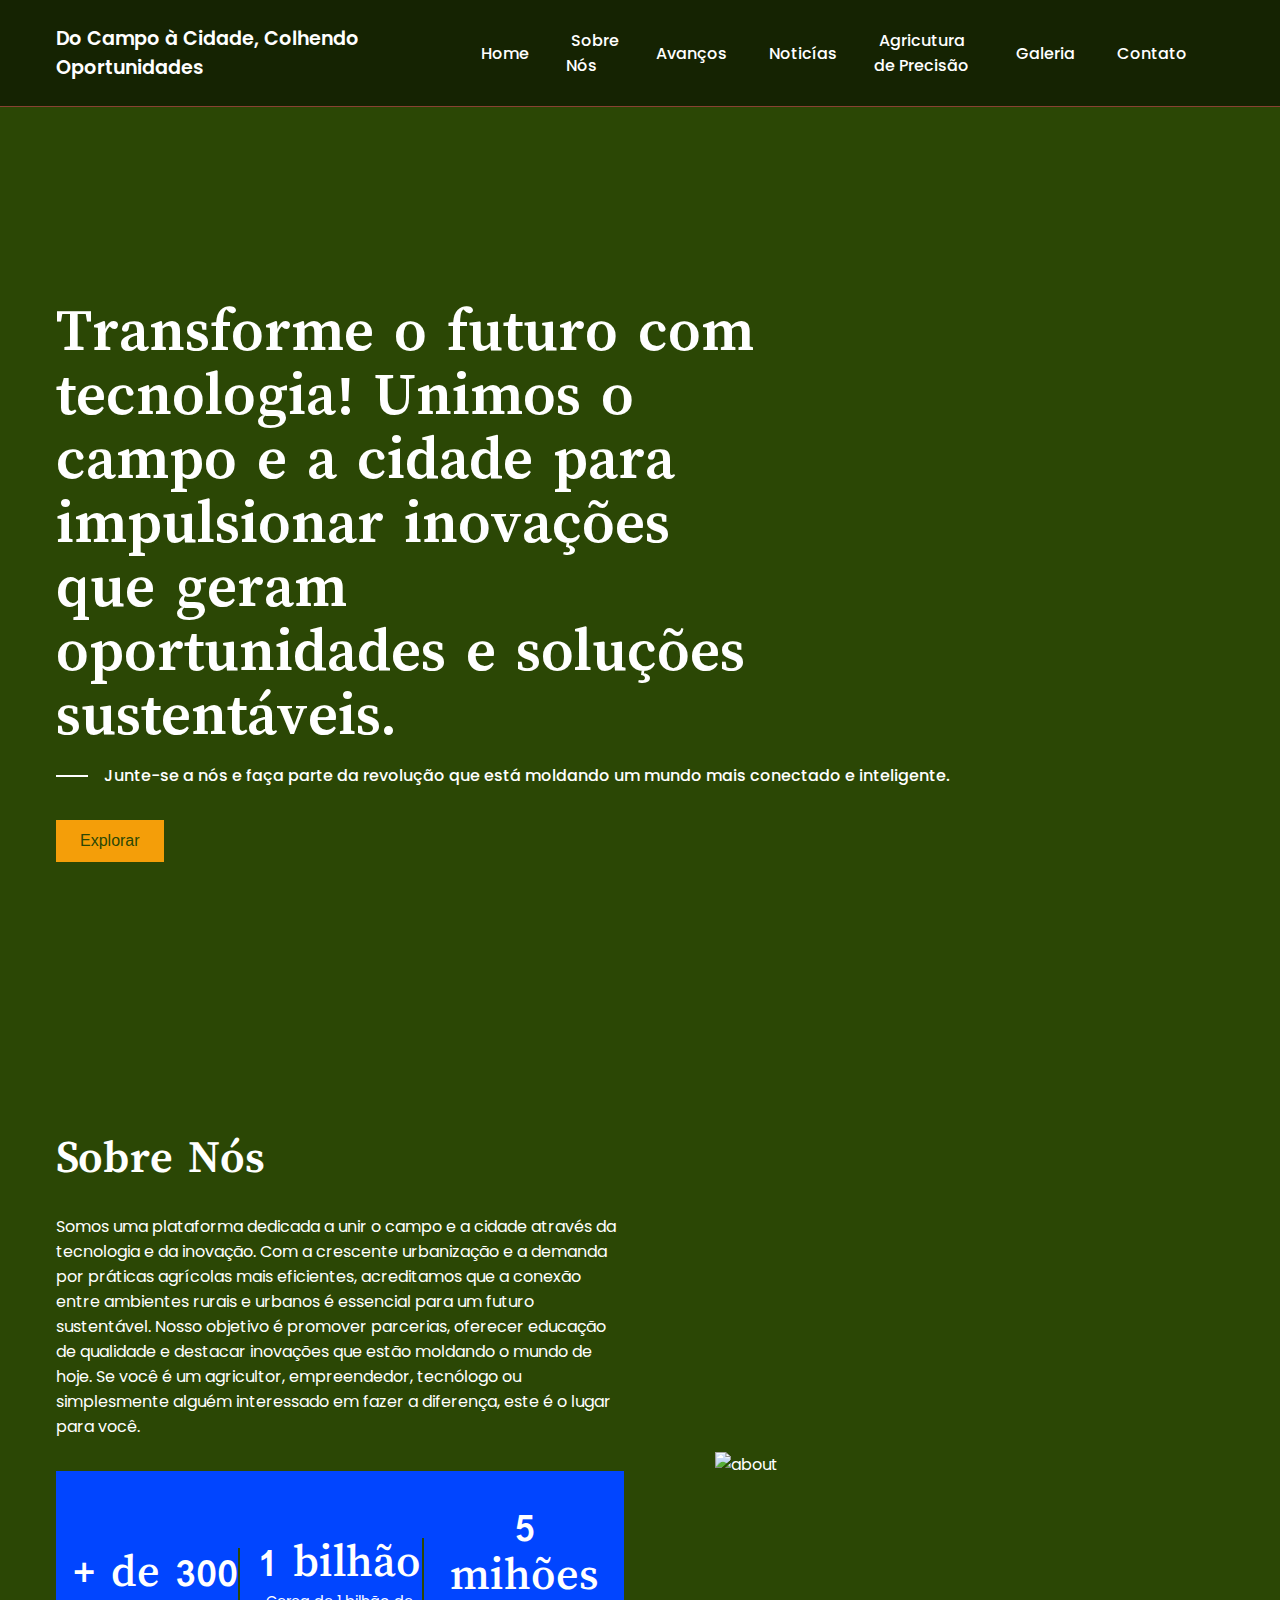
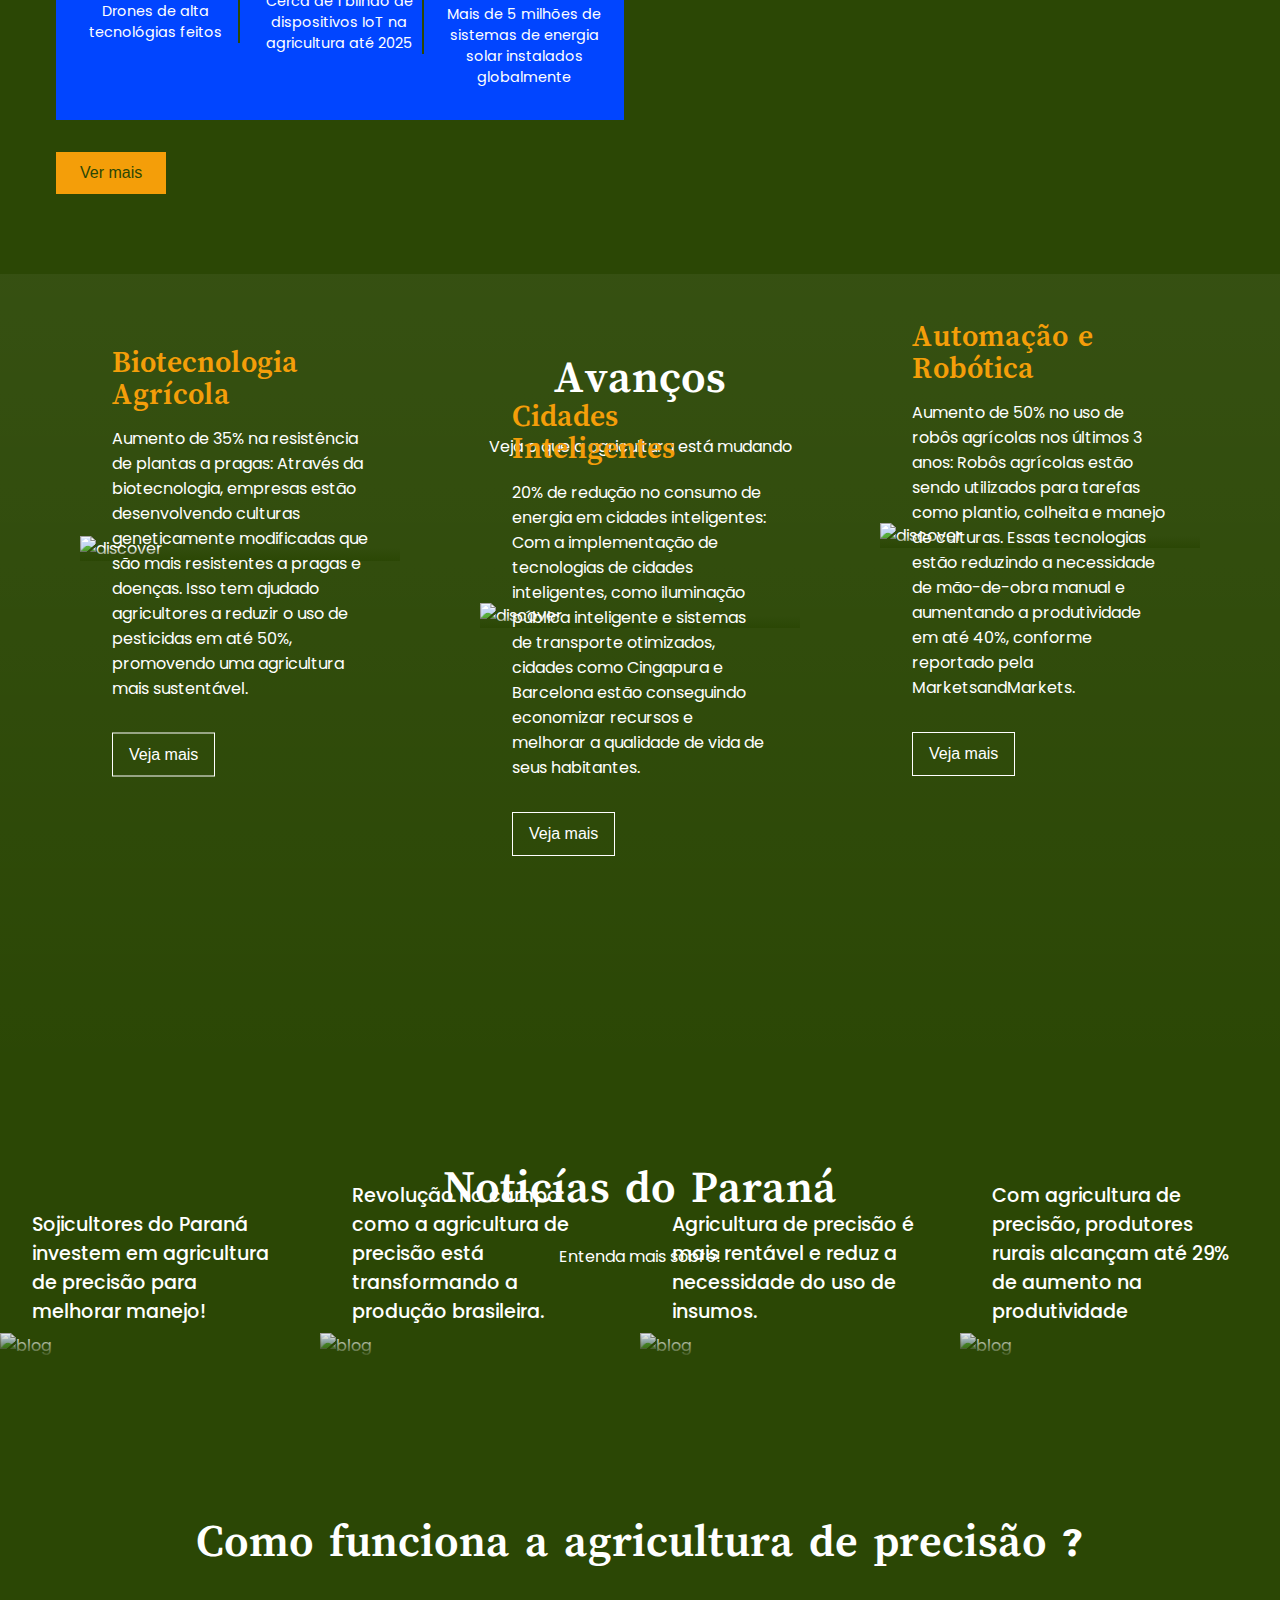
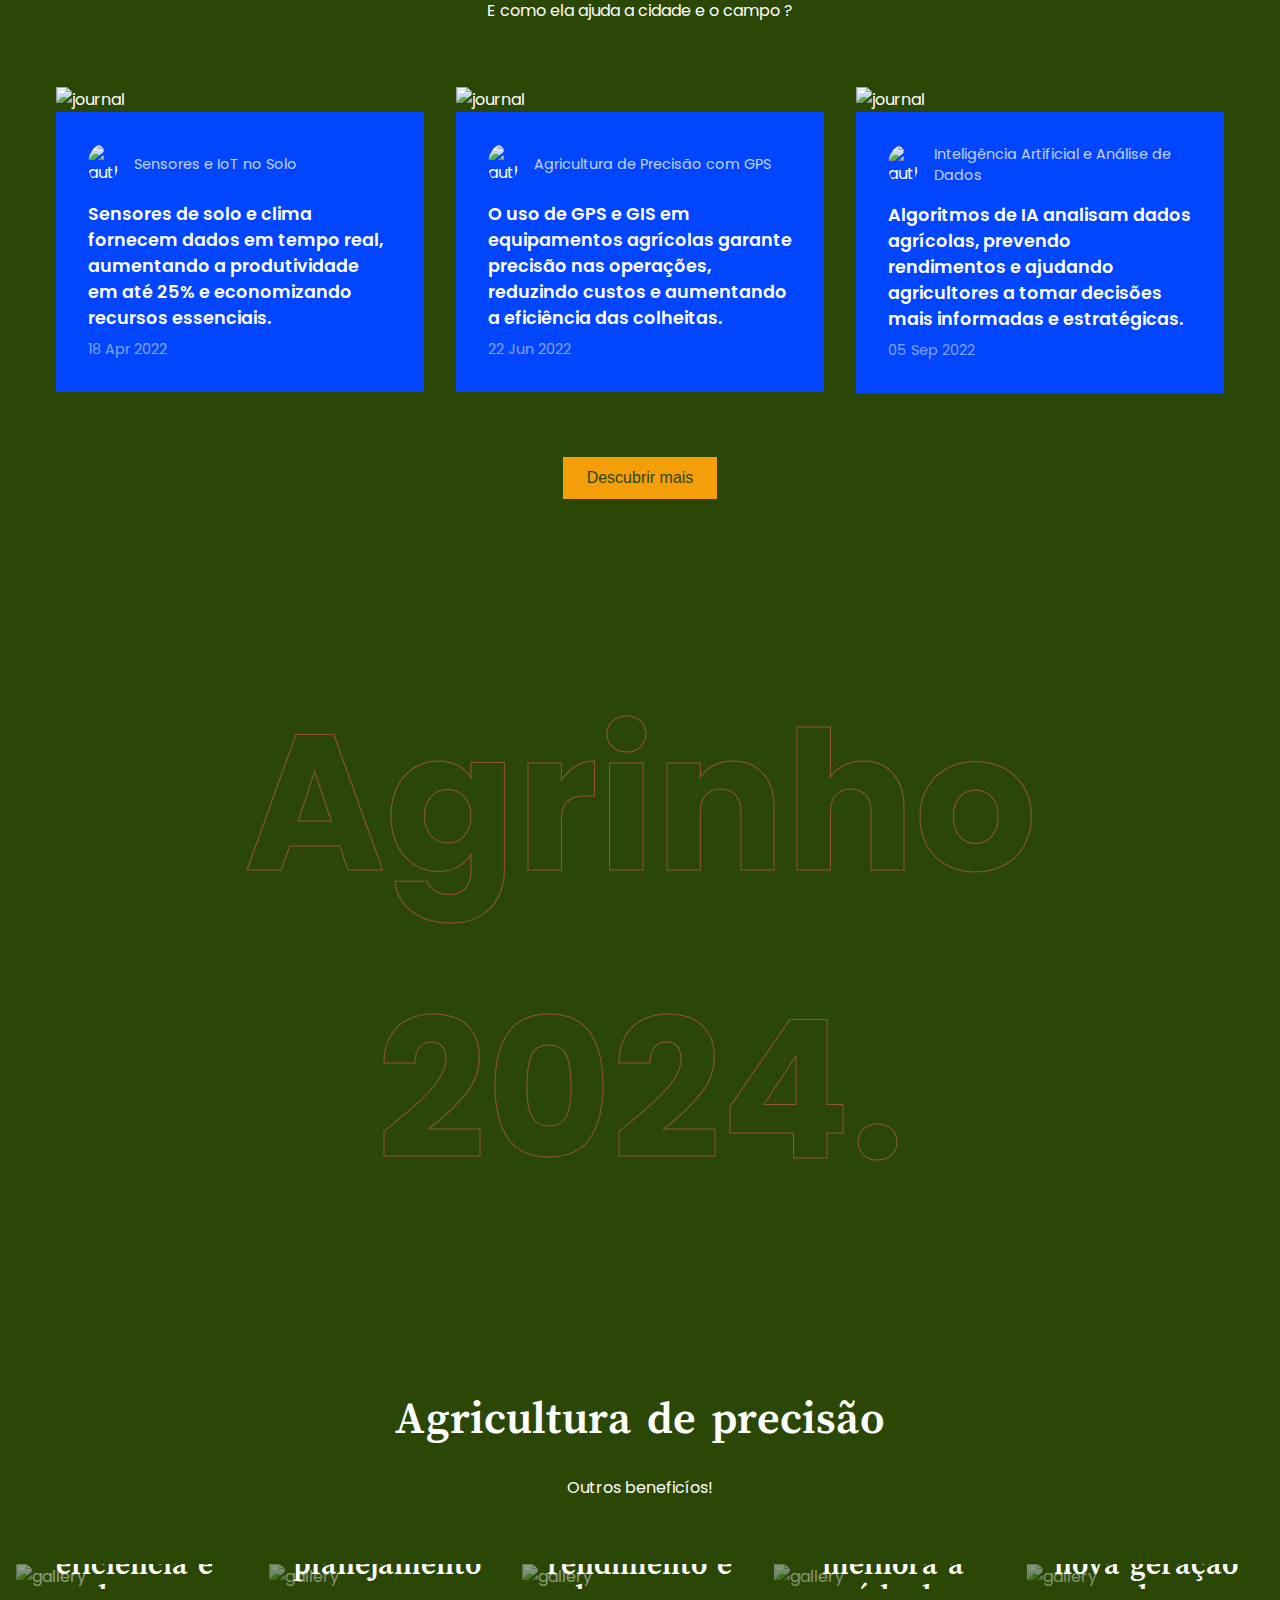
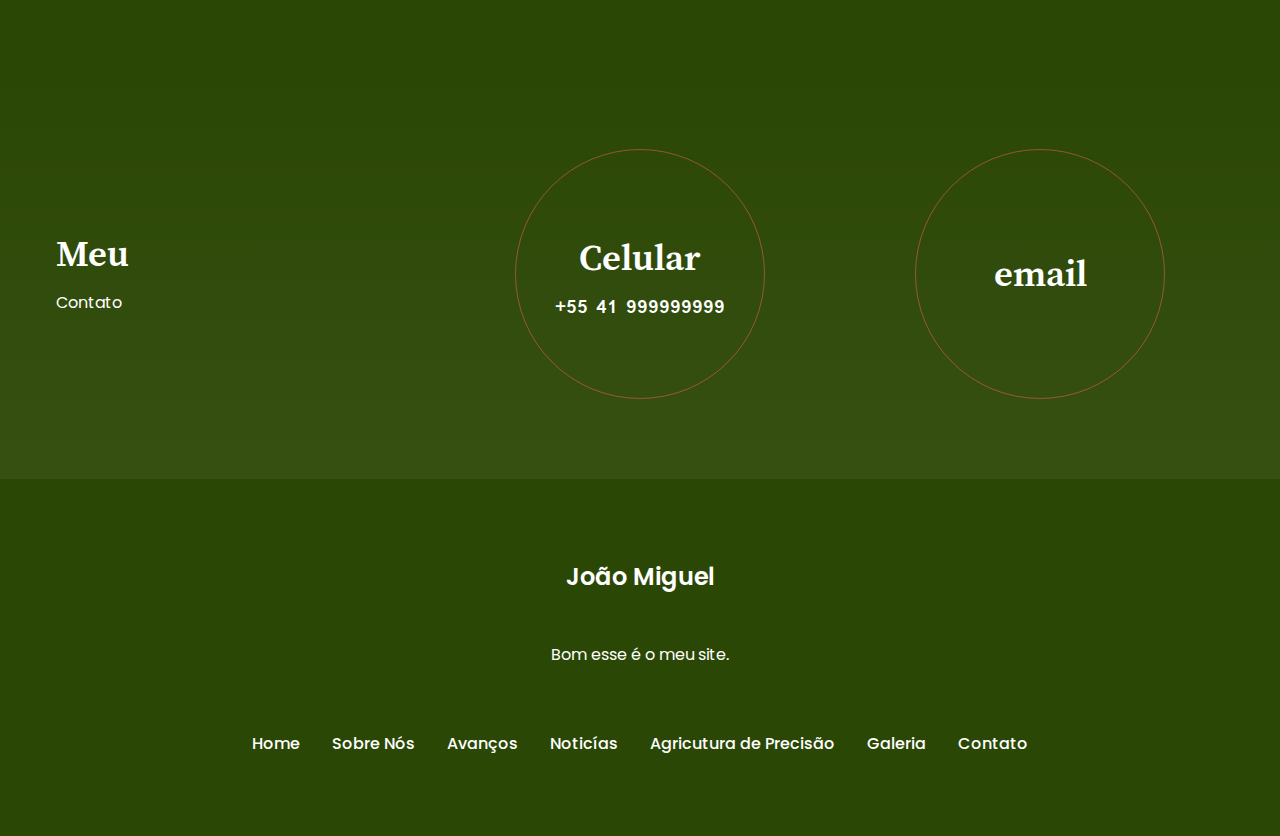
==== commit f10235ad: "Update index.html" ====
--- a/index.html
+++ b/index.html
@@ -83,7 +83,7 @@
         <div class="discover__grid">
           <div class="discover__card">
             <div class="discover__image">
-              <img src="https://colombiaverde.com.co/wp-content/uploads/2023/05/biotecnologia-en-la-agricultura.jpg" alt="discover" />
+              <img src="biotenologia.jpg" alt="discover" />
             </div>
             <div class="discover__card__content">
               <h4>Biotecnologia Agrícola</h4>
--- a/styles.css
+++ b/styles.css
@@ -1,10 +1,10 @@
 @import url("https://fonts.googleapis.com/css2?family=Lisu+Bosa:wght@600;800&family=Poppins:wght@400;500;600;700&display=swap");
 
 :root {
-  --primary-color: #0a0d14;
-  --primary-color-light: #20242f;
+  --primary-color: #2b4705;
+  --primary-color-light: #0145ff;
   --secondary-color: #f49e09;
-  --extra-light: rgba(255, 255, 255, 0.5);
+  --extra-light: rgba(252, 98, 98, 0.5);
   --white: #ffffff;
   --max-width: 1200px;
   --header-font: "Lisu Bosa", serif;
@@ -68,7 +68,7 @@
 
 header {
   background-image: linear-gradient(to top, var(--primary-color), transparent),
-    url("assets/header.jpg");
+    url("https://p4.wallpaperbetter.com/wallpaper/42/885/173/road-morning-farm-hd-wallpaper-preview.jpg");
   background-position: center center;
   background-size: cover;
   background-repeat: no-repeat;
@@ -359,7 +359,7 @@
   text-align: center;
   font-size: 12rem;
   font-weight: 700;
-  background-image: url("assets/banner.jpg");
+  background-image: url("https://www.10wallpaper.com/wallpaper/1920x1080/1405/Farm_vast_landscape-Landscape_HD_Wallpaper_1920x1080.jpg");
   -webkit-background-clip: text;
   -webkit-text-fill-color: transparent;
   -webkit-text-stroke: 1px var(--extra-light);
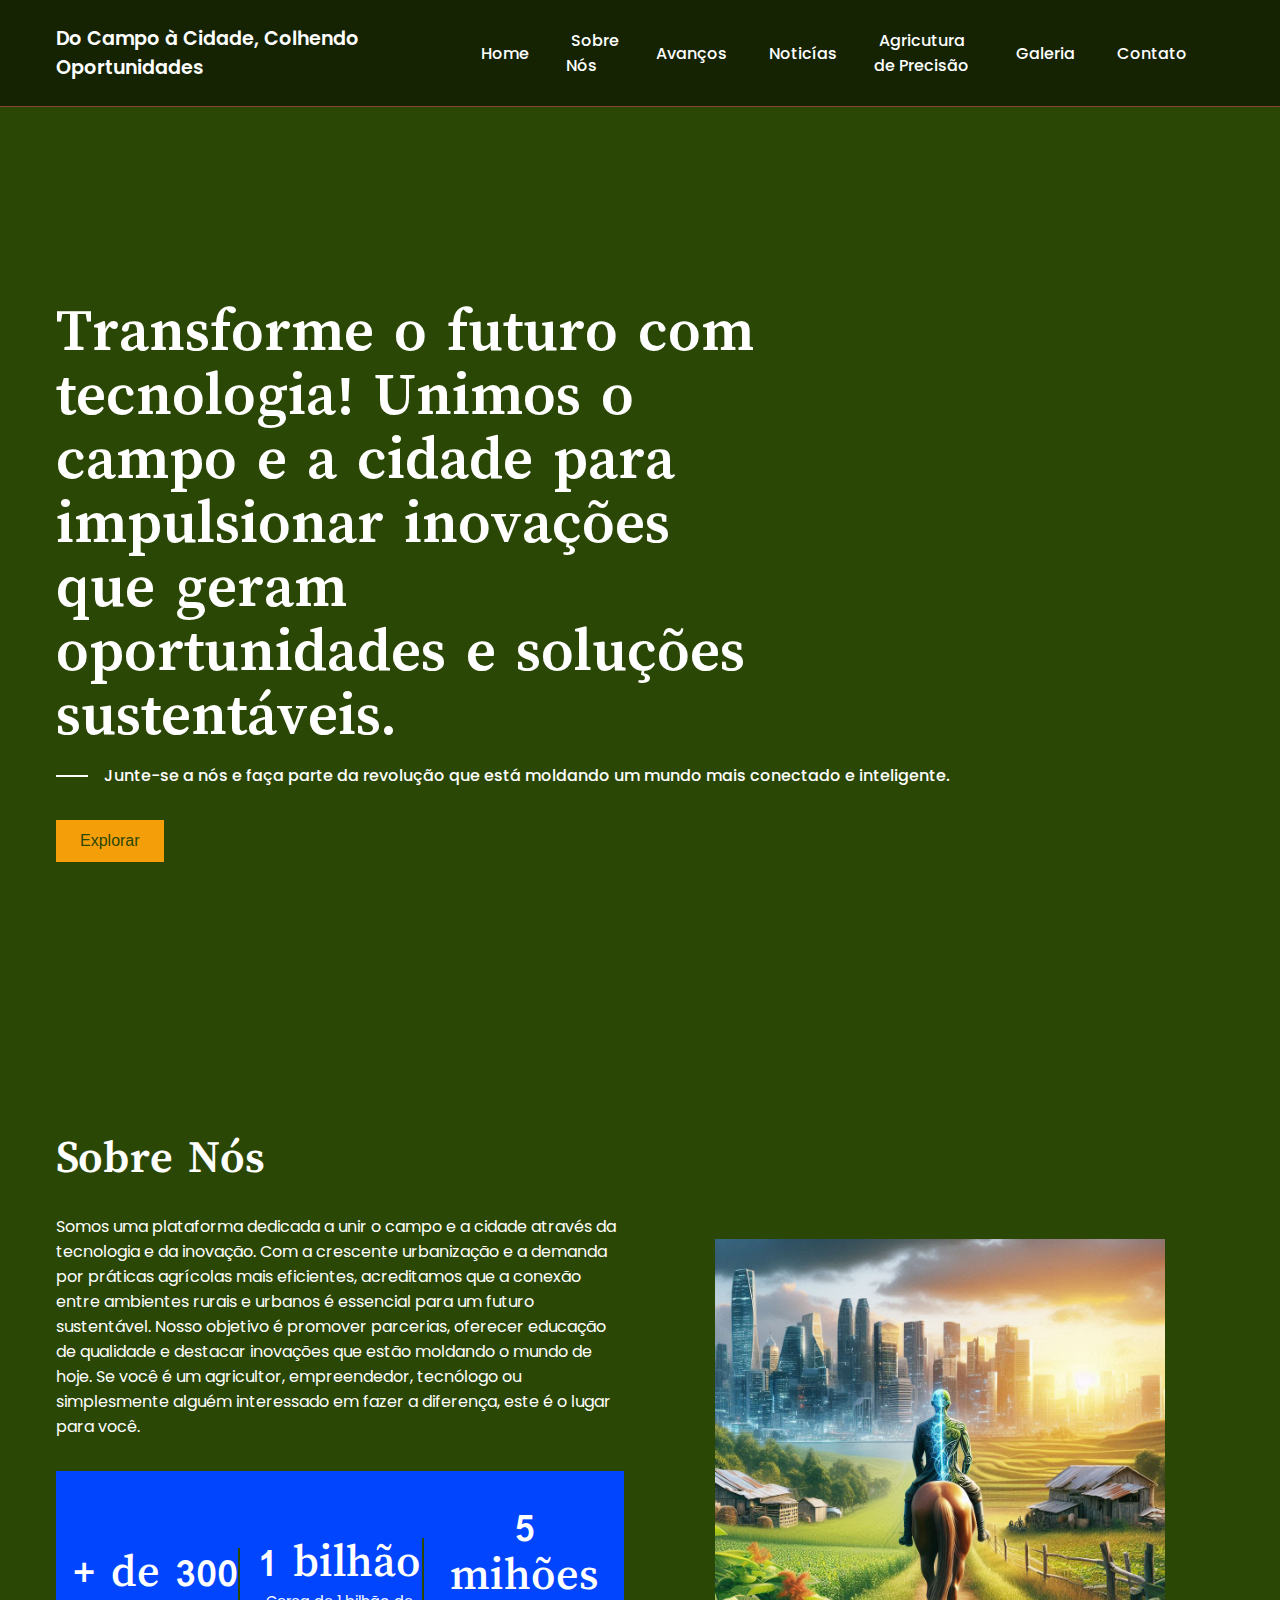
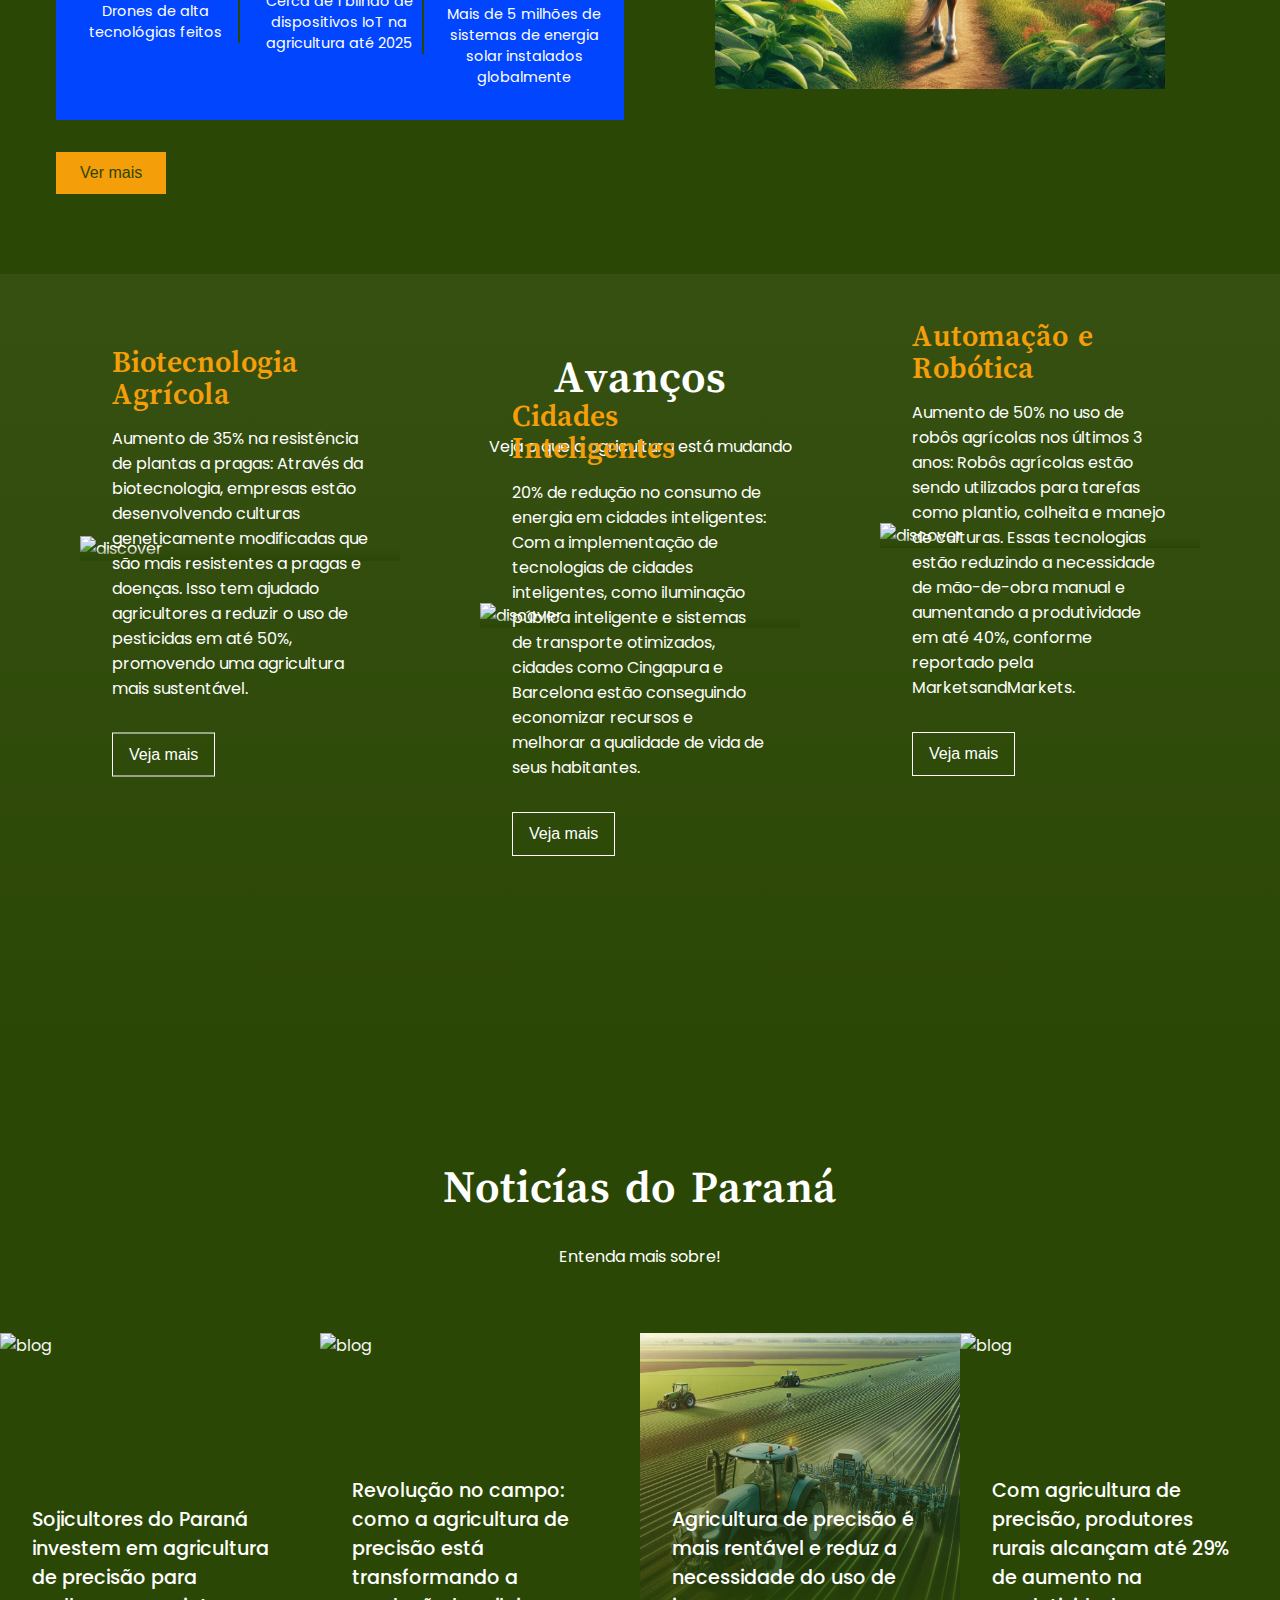
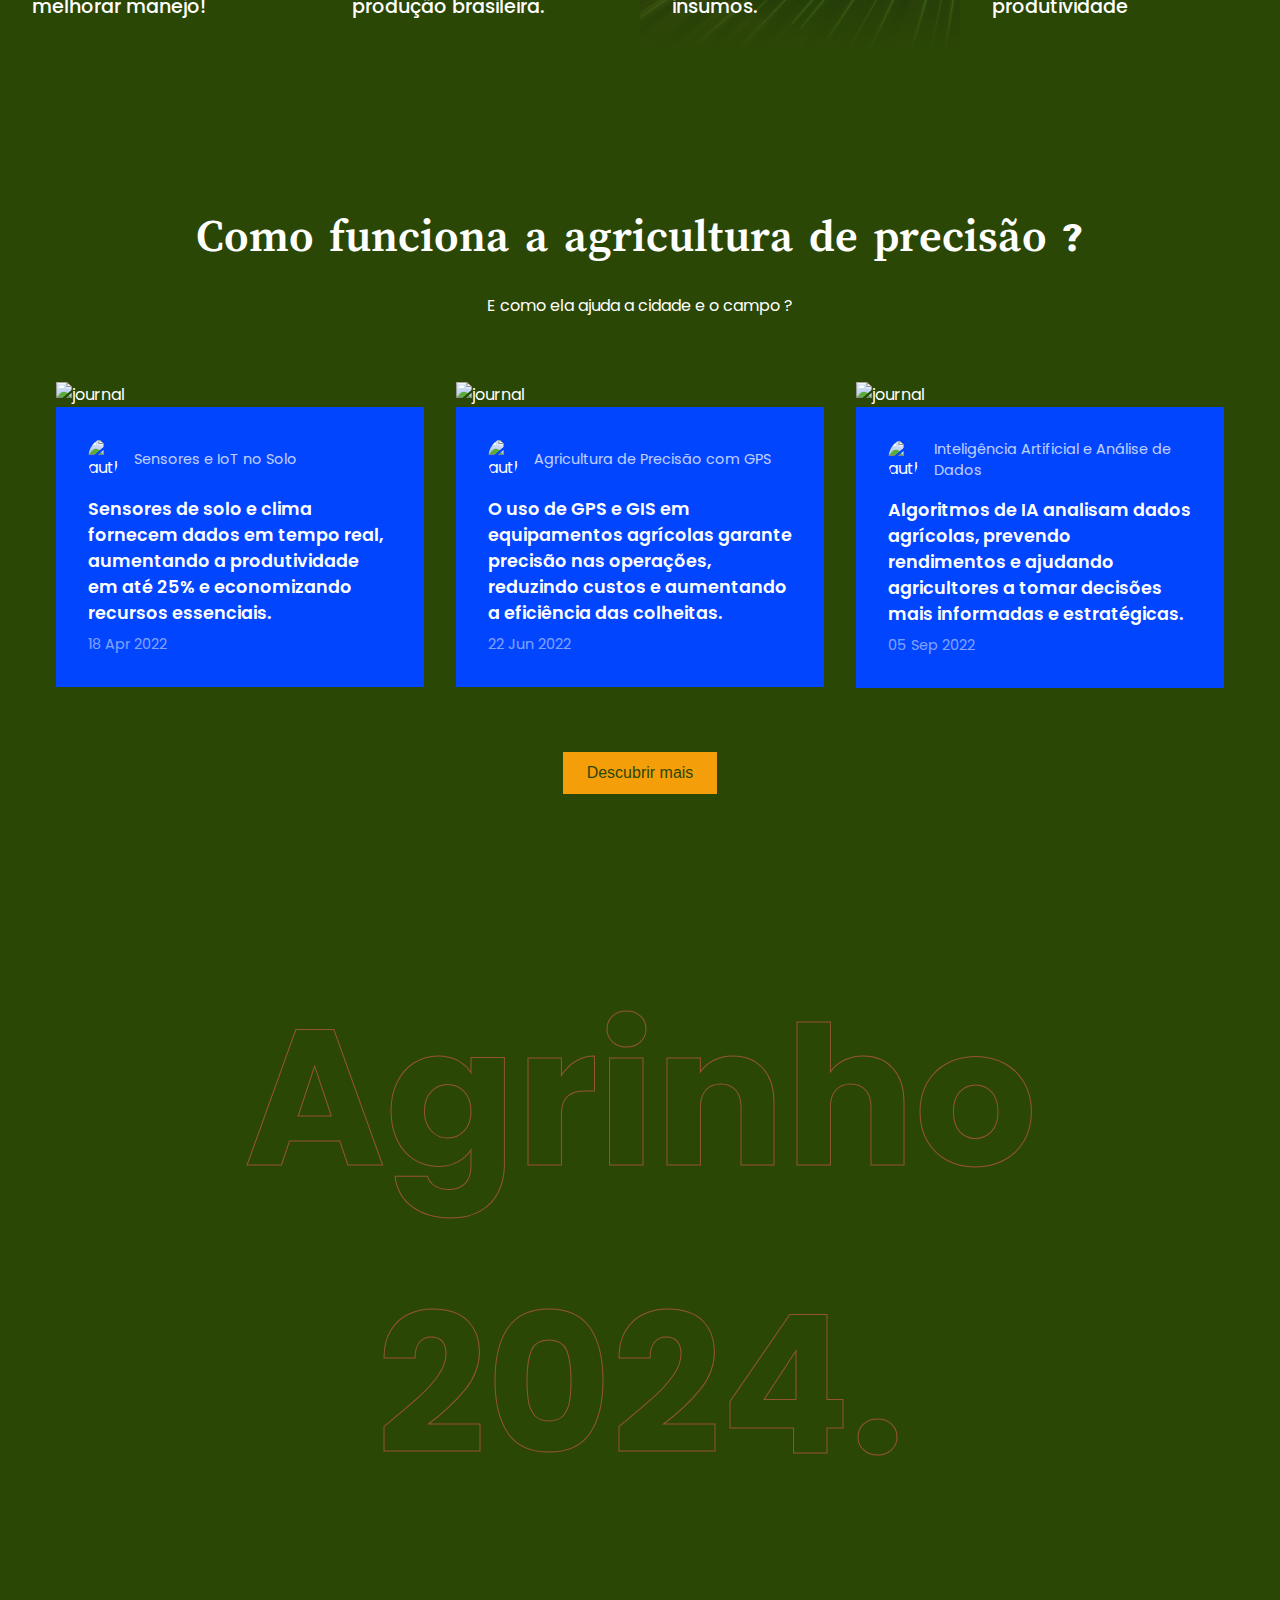
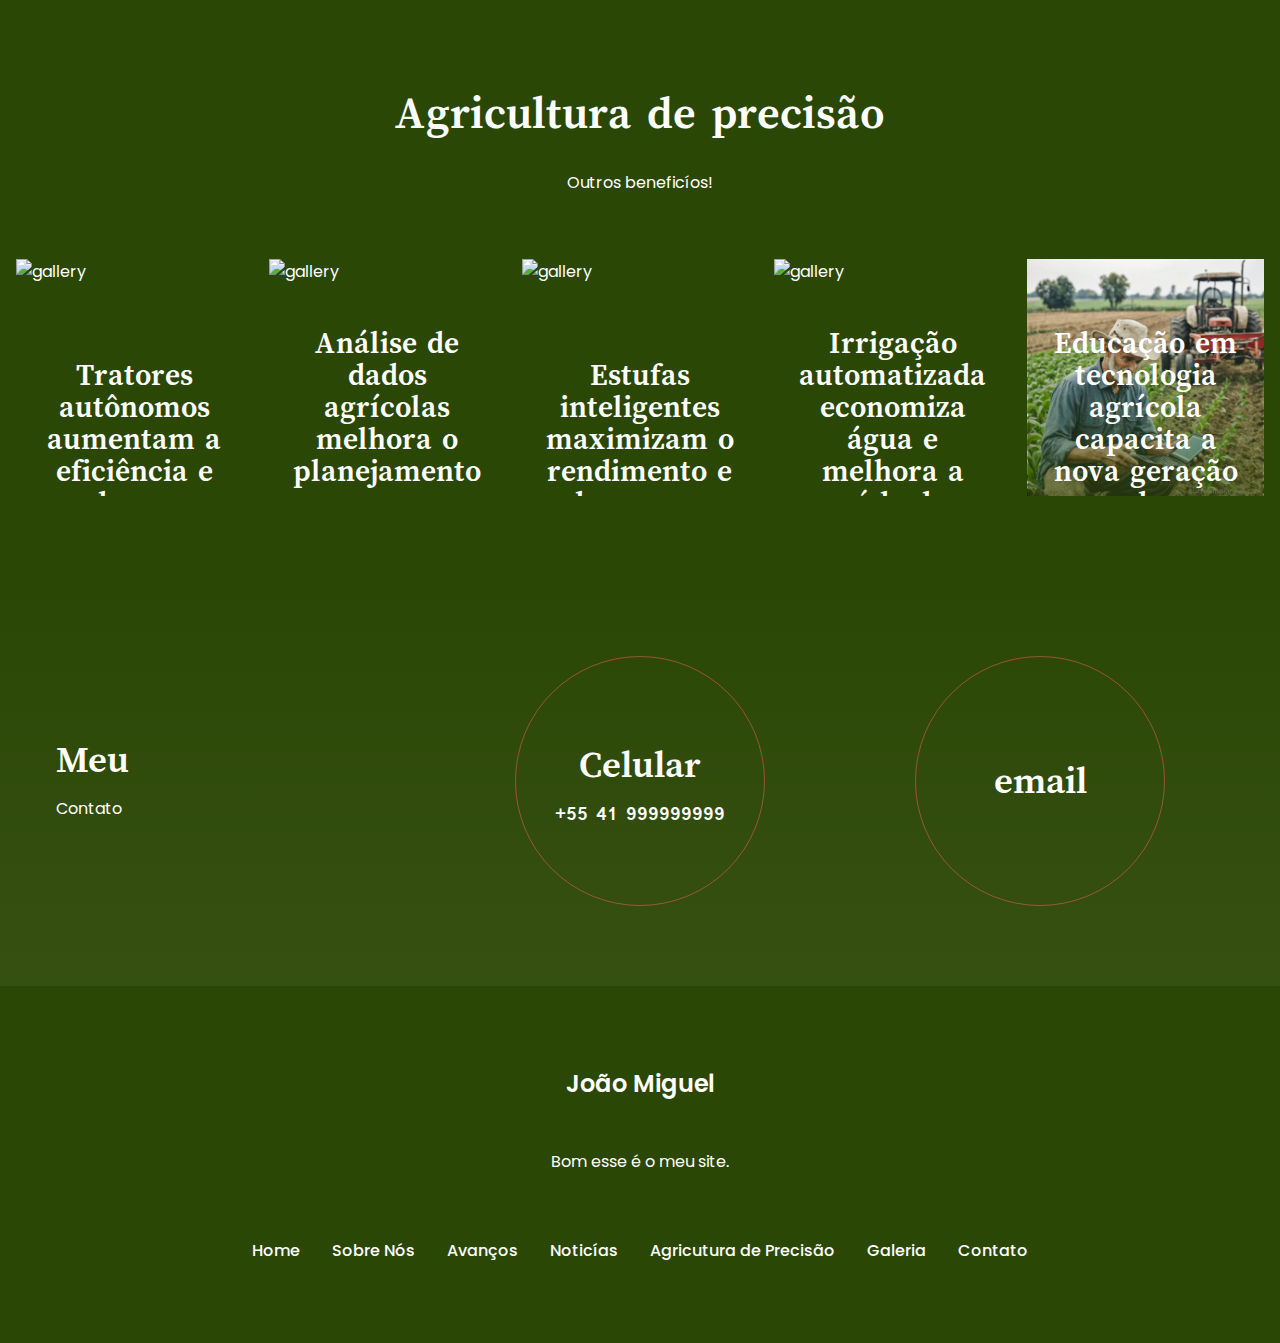
==== commit c578b409: "Update index.html" ====
--- a/index.html
+++ b/index.html
@@ -69,7 +69,7 @@
           </button>
         </div>
         <div class="about__image">
-          <img src="https://s4.static.brasilescola.uol.com.br/be/conteudo/images/o-urbano-rural-reunem-diferentes-praticas-economicas-distintas-espacialidades-557afe7f7f58f.jpg" alt="about" />
+          <img src="unid.jpeg" alt="about" />
         </div>
       </div>
     </section>
@@ -100,7 +100,7 @@
           </div>
           <div class="discover__card">
             <div class="discover__image">
-              <img src="https://mundointeligente.com.br/wp-content/uploads/2021/08/WhatsApp-Image-2021-08-16-at-13.57.12.jpeg" alt="discover" />
+              <img src="cidade.jpeg" alt="discover" />
             </div>
             <div class="discover__card__content">
               <h4>Cidades Inteligentes</h4>
@@ -118,7 +118,7 @@
           </div>
           <div class="discover__card">
             <div class="discover__image">
-              <img src="https://tecflow.com.br/wp-content/uploads/2021/05/industria-4.0-impactos-brasil-mundo.jpg" alt="discover" />
+              <img src="ia.jpeg" alt="discover" />
             </div>
             <div class="discover__card__content">
               <h4>Automação e Robótica</h4>
@@ -143,7 +143,7 @@
         <p class="section__subheader">Entenda mais sobre!</p>
         <div class="blogs__grid">
           <div class="blogs__card">
-            <img src="https://assets.revistacultivar.com.br/92bf2-Lavoura-sem-uso-de-condicionadores-de-solo-x-Lavoura-com-uso.JPG" alt="blog" />
+            <img src="soja.jpeg" alt="blog" />
             <div class="blogs__content">
               Sojicultores do Paraná investem em agricultura de precisão para melhorar manejo!
             </div>
@@ -155,7 +155,7 @@
             </div>
           </div>
           <div class="blogs__card">
-            <img src="https://opt.com.br/wp-content/uploads/2022/02/blog_capa0102.png" alt="blog" />
+            <img src="tnd.jpeg" alt="blog" />
             <div class="blogs__content">
               Agricultura de precisão é mais rentável e reduz a necessidade do uso de insumos.
             </div>
@@ -249,35 +249,35 @@
         </p>
         <div class="gallery__grid">
           <div class="gallery__card">
-            <img src="https://terramagna.com.br/wp-content/uploads/2023/01/Trator-vermelho-moderno-Tratores-autonomos.jpg" alt="gallery" />
+            <img src="trator.jpeg" alt="gallery" />
             <div class="gallery__content">
               <h4>Tratores autônomos aumentam a eficiência e reduzem a mão-de-obra.</h4>
               <p>Ler +</p>
             </div>
           </div>
           <div class="gallery__card">
-            <img src="https://blog.agrointeli.com.br/blog/wp-content/uploads/2020/11/gestao_empresa_agricola-980x556.jpg" alt="gallery" />
+            <img src="macho2.jpg" alt="gallery" />
             <div class="gallery__content">
               <h4>Análise de dados agrícolas melhora o planejamento e a produtividade.</h4>
               <p>Ler +</p>
             </div>
           </div>
           <div class="gallery__card">
-            <img src="https://mundogeo.com/wp-content/uploads/2022/10/26151338/advantech-espanha-capa.jpg" alt="gallery" />
+            <img src="fundo.jpg" alt="gallery" />
             <div class="gallery__content">
               <h4>Estufas inteligentes maximizam o rendimento e reduzem o uso de recursos.</h4>
               <p>Ler +</p>
             </div>
           </div>
           <div class="gallery__card">
-            <img src="https://prd-us-brc-wapp-02.azurewebsites.net/content/images/2021/07/sistema-de-irrigacao-automatico-2.jpg" alt="gallery" />
+            <img src="sojaagua.jpeg" alt="gallery" />
             <div class="gallery__content">
               <h4>Irrigação automatizada economiza água e melhora a saúde das culturas.</h4>
               <p>Ler +</p>
             </div>
           </div>
           <div class="gallery__card">
-            <img src="https://www.monitoratec.com.br/blog/wp-content/uploads/2021/05/AdobeStock_272223919-min.jpeg" alt="gallery" />
+            <img src="macho.jpg" alt="gallery" />
             <div class="gallery__content">
               <h4>Educação em tecnologia agrícola capacita a nova geração de agricultores.</h4>
               <p>Ler +</p>
